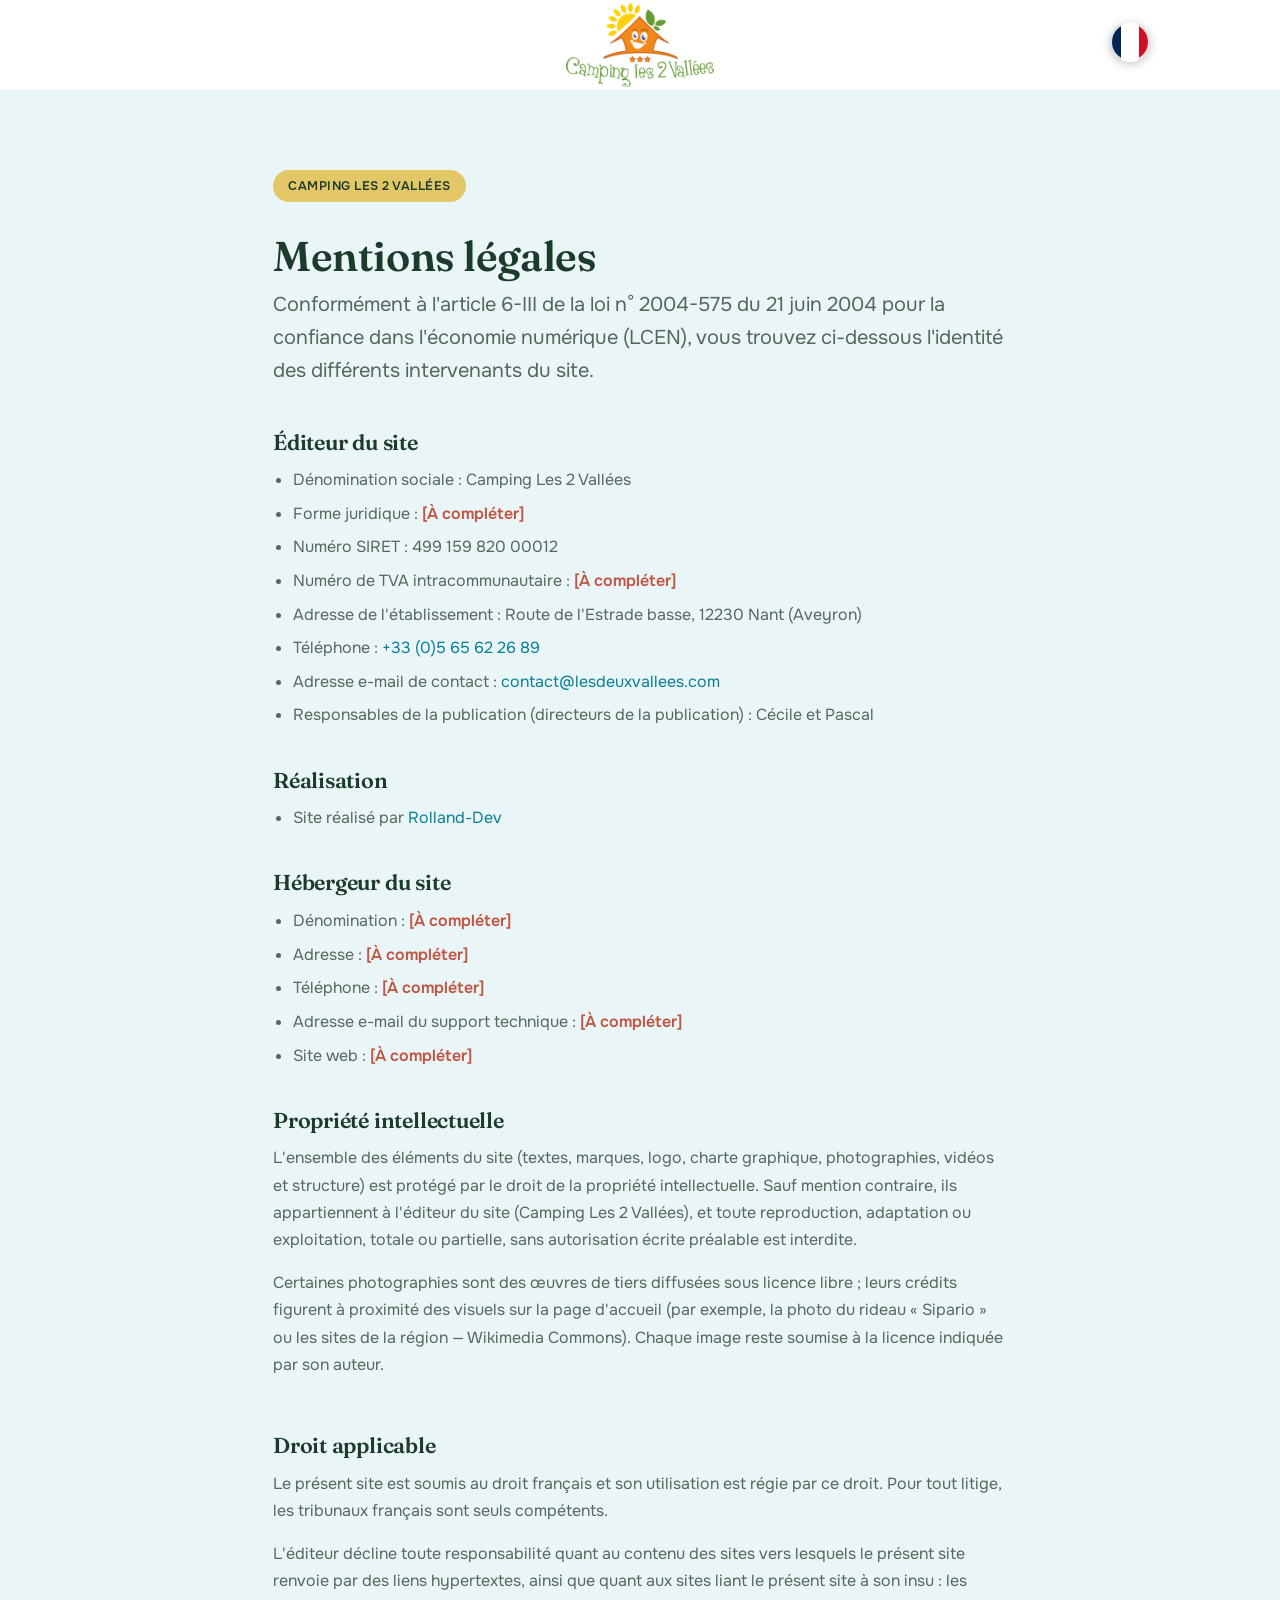
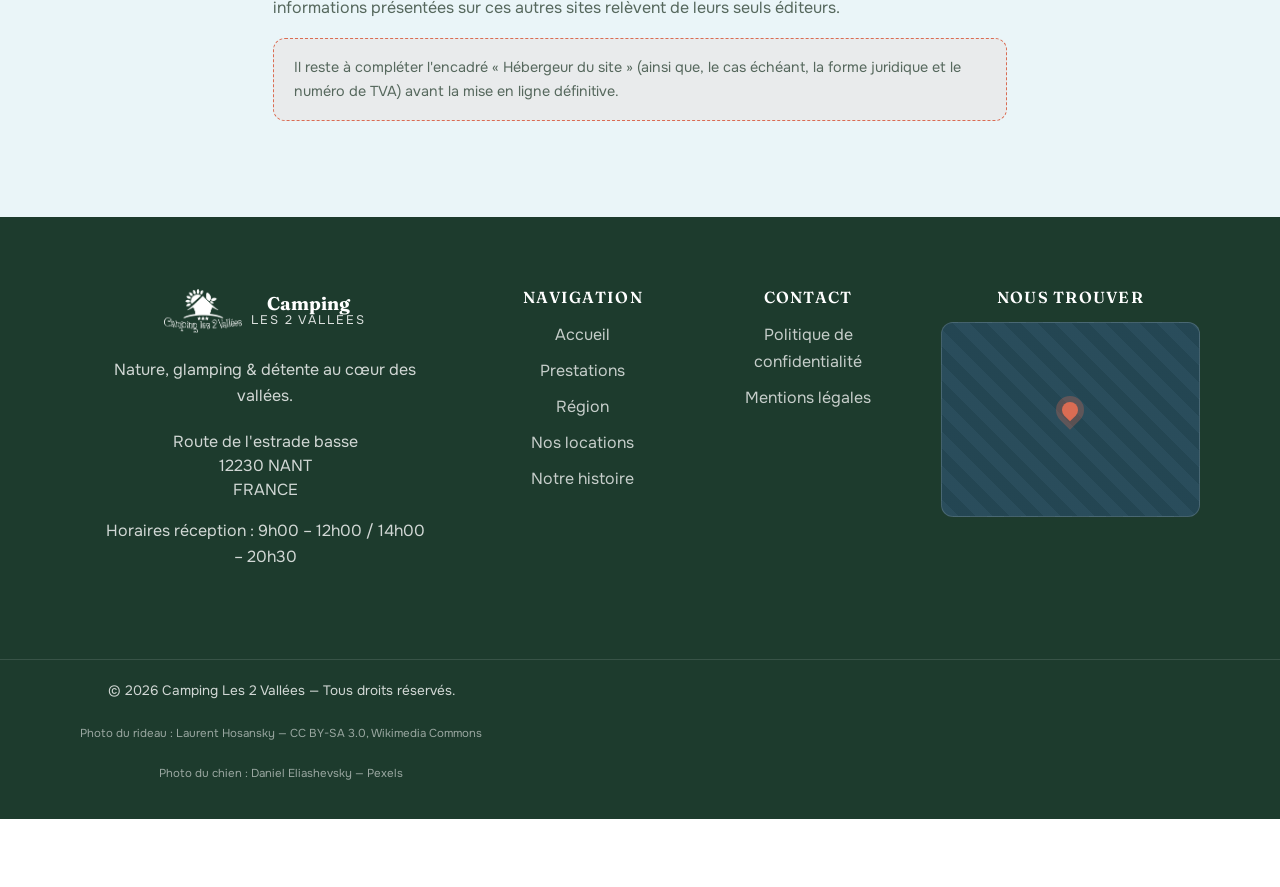
==== mentions-legales.html @ 7f391863 "chore: initial state before locations refactor" ====
﻿<!doctype html>
<html lang="fr">
  <head>
    <meta charset="UTF-8" />
    <meta name="viewport" content="width=device-width, initial-scale=1.0" />
    <title>Mentions légales — Camping Les 2 Vallées</title>
    <meta
      name="description"
      content="Mentions légales du site du Camping Les 2 Vallées à Nant (Aveyron) : éditeur, hébergeur et propriété intellectuelle, conformément à la législation française."
    />
    <meta name="theme-color" content="#1D3B2D" />
    <!-- Même socle technique que la page d'accueil (polices locales,
       favicon, CSP, référent, réseaux sociaux) — cf. index.html. -->
    <link
      rel="preload"
      href="assets/fonts/fraunces-latin.woff2"
      as="font"
      type="font/woff2"
      crossorigin
    />
    <link
      rel="preload"
      href="assets/fonts/onest-latin.woff2"
      as="font"
      type="font/woff2"
      crossorigin
    />
    <link rel="stylesheet" href="css/style.min.css?v=48" />
    <link rel="icon" href="favicon.png" />
    <link rel="apple-touch-icon" href="apple-touch-icon.png" />
    <meta name="referrer" content="strict-origin-when-cross-origin" />
    <meta
      http-equiv="Content-Security-Policy"
      content="default-src 'self'; img-src 'self' data:; media-src 'self'; style-src 'self' 'unsafe-inline'; script-src 'self' 'unsafe-inline'"
    />
    <link rel="canonical" href="https://www.exemple-domaine.fr/mentions-legales.html" />
    <meta property="og:type" content="website" />
    <meta property="og:title" content="Mentions légales — Camping Les 2 Vallées" />
    <meta
      property="og:description"
      content="Mentions légales du site du Camping Les 2 Vallées à Nant (Aveyron) : éditeur, hébergeur et propriété intellectuelle, conformément à la législation française."
    />
    <meta property="og:url" content="https://www.exemple-domaine.fr/mentions-legales.html" />
    <meta name="twitter:card" content="summary" />
    <!-- Détection JS : sur ces pages, elle évite l'habitude « sans JS = logo
       blanc » du header (pensée pour les fonds sombres du site principal).
       Ici le fond est clair, la marque reste donc encre forêt. -->
    <script>
      document.documentElement.classList.add("js");
    </script>
  </head>
  <body data-i18n-page="mentions">
    <!-- En-tête réduit : marque + retour au site. Pas de burger ni de
       réservation ici — la page n'accueille que le texte légal. -->
    <header class="header" id="header">
      <div class="container header__inner">
        <a
          href="index.html"
          class="logo"
          aria-label="Camping Les 2 Vallées — Retour à l'accueil"
        >
          <span class="logo__mark" aria-hidden="true">
            <img
              src="assets/logo/camping-les-2-vallees.png"
              alt=""
              width="338"
              height="192"
              decoding="async"
            />
          </span>
        </a>
        <nav class="header__nav" aria-label="Navigation de la page" data-i18n-attr="aria-label:leg.navAria">
          <ul class="header__nav-group">
            <li><a href="index.html" data-i18n="leg.back">Retour au site</a></li>
          </ul>
        </nav>

        <!-- Sélecteur de langue (cf. index, §29 du CSS) -->
        <div class="lang" id="langSwitch">
          <button
            class="lang__btn lang__btn--fr"
            type="button"
            aria-haspopup="true"
            aria-expanded="false"
            aria-controls="langMenu"
            aria-label="Changer de langue"
            title="Changer de langue"
            data-i18n-attr="aria-label:header.langAria, title:header.langAria"
          ></button>
          <ul class="lang__menu" id="langMenu" hidden>
            <li>
              <button class="lang__opt" type="button" data-lang="fr" aria-pressed="true">
                <span class="lang__flag lang__flag--fr" aria-hidden="true"></span
                >Français
              </button>
            </li>
            <li>
              <button class="lang__opt" type="button" data-lang="en">
                <span class="lang__flag lang__flag--en" aria-hidden="true"></span
                >English
              </button>
            </li>
            <li>
              <button class="lang__opt" type="button" data-lang="nl">
                <span class="lang__flag lang__flag--nl" aria-hidden="true"></span
                >Nederlands
              </button>
            </li>
          </ul>
        </div>
      </div>
    </header>

    <main class="legal-main">
      <div class="container legal-main__inner">
        <span class="badge badge--yellow">Camping Les 2 Vallées</span>
        <h1 data-i18n="m.h1">Mentions légales</h1>
        <p class="lead" data-i18n="m.lead">
          Conformément à l'article 6-III de la loi n° 2004-575 du 21 juin 2004
          pour la confiance dans l'économie numérique (LCEN), vous trouvez
          ci-dessous l'identité des différents intervenants du site.
        </p>

        <div class="legal-doc">
          <section>
            <h2 data-i18n="m.s1">Éditeur du site</h2>
            <ul>
              <li data-i18n="m.s1.name">Dénomination sociale : Camping Les 2 Vallées</li>
              <li data-i18n="m.s1.form">Forme juridique : <span class="placeholder">[À compléter]</span></li>
              <li data-i18n="m.s1.siret">Numéro SIRET : 499 159 820 00012</li>
              <li data-i18n="m.s1.vat">Numéro de TVA intracommunautaire : <span class="placeholder">[À compléter]</span></li>
              <li data-i18n="m.s1.addr">
                Adresse de l'établissement : Route de l'Estrade basse,
                12230 Nant (Aveyron)
              </li>
              <li>
                <span data-i18n="m.s1.tel">Téléphone : </span
                ><a href="tel:+33565622689">+33 (0)5 65 62 26 89</a>
              </li>
              <li>
                <span data-i18n="m.s1.mail">Adresse e-mail de contact : </span
                ><a href="mailto:contact@lesdeuxvallees.com"
                  >contact@lesdeuxvallees.com</a
                >
              </li>
              <li data-i18n="m.s1.pub">
                Responsables de la publication (directeurs de la publication)
                : Cécile et Pascal
              </li>
            </ul>
          </section>

          <section>
            <h2 data-i18n="m.s2">Réalisation</h2>
            <ul>
              <li>
                <span data-i18n="m.s2.by">Site réalisé par </span
                ><a
                  href="https://rollandhenri.github.io/"
                  rel="noopener noreferrer"
                  target="_blank"
                  >Rolland-Dev</a
                >
              </li>
            </ul>
          </section>

          <section>
            <h2 data-i18n="m.s3">Hébergeur du site</h2>
            <ul>
              <li data-i18n="m.s3.den">Dénomination : <span class="placeholder">[À compléter]</span></li>
              <li data-i18n="m.s3.addr">Adresse : <span class="placeholder">[À compléter]</span></li>
              <li data-i18n="m.s3.tel">Téléphone : <span class="placeholder">[À compléter]</span></li>
              <li data-i18n="m.s3.mail">
                Adresse e-mail du support technique :
                <span class="placeholder">[À compléter]</span>
              </li>
              <li data-i18n="m.s3.web">Site web : <span class="placeholder">[À compléter]</span></li>
            </ul>
          </section>

          <section>
            <h2 data-i18n="m.s4">Propriété intellectuelle</h2>
            <p data-i18n="m.s4.p1">
              L'ensemble des éléments du site (textes, marques, logo, charte
              graphique, photographies, vidéos et structure) est protégé par le
              droit de la propriété intellectuelle. Sauf mention contraire,
              ils appartiennent à l'éditeur du site (Camping Les 2 Vallées),
              et toute reproduction, adaptation ou exploitation, totale ou
              partielle, sans autorisation écrite préalable est interdite.
            </p>
            <p data-i18n="m.s4.p2">
              Certaines photographies sont des œuvres de tiers diffusées sous
              licence libre ; leurs crédits figurent à proximité des visuels
              sur la page d'accueil (par exemple, la photo du rideau
              «&nbsp;Sipario&nbsp;» ou les sites de la région — Wikimedia
              Commons). Chaque image reste soumise à la licence indiquée par
              son auteur.
            </p>
          </section>

          <section>
            <h2 data-i18n="m.s5">Droit applicable</h2>
            <p data-i18n="m.s5.p1">
              Le présent site est soumis au droit français et son utilisation
              est régie par ce droit. Pour tout litige, les tribunaux français
              sont seuls compétents.
            </p>
            <p data-i18n="m.s5.p2">
              L'éditeur décline toute responsabilité quant au contenu des
              sites vers lesquels le présent site renvoie par des liens
              hypertextes, ainsi que quant aux sites liant le présent site à
              son insu&nbsp;: les informations présentées sur ces autres sites
              relèvent de leurs seuls éditeurs.
            </p>
            <p class="legal-note" data-i18n="m.s5.note">
              Il reste à compléter l'encadré «&nbsp;Hébergeur du site&nbsp;»
              (ainsi que, le cas échéant, la forme juridique et le numéro de
              TVA) avant la mise en ligne définitive.
            </p>
          </section>
        </div>
      </div>
    </main>

    <!-- Pied de page conservé pour la navigation : les ancres visent la page
       d'accueil (index.html#section). -->
    <footer class="footer" data-theme="dark">
      <div class="container footer__grid">
        <div class="footer__brand">
          <span class="logo logo--footer">
            <span class="logo__mark" aria-hidden="true">
              <img
                src="assets/logo/camping-les-2-vallees.png"
                alt=""
                width="338"
                height="192"
                decoding="async"
              />
            </span>
            <span class="logo__text"
              ><strong>Camping</strong><em>Les 2 Vallées</em></span
            >
          </span>
          <p data-i18n="foot.tag">Nature, glamping &amp; détente au cœur des vallées.</p>
          <address class="footer__address">
            Route de l'estrade basse<br />
            12230 NANT<br />
            FRANCE
          </address>
          <p class="footer__hours">
            <span data-i18n="foot.hours">Horaires réception</span> :
            9h00 – 12h00 / 14h00 – 20h30
          </p>
        </div>

        <nav class="footer__col" aria-label="Liens rapides">
          <h3 data-i18n="foot.nav">Navigation</h3>
          <ul>
            <li><a href="index.html#accueil" data-i18n="nav.accueil">Accueil</a></li>
            <li><a href="index.html#prestation" data-i18n="nav.prestations">Prestations</a></li>
            <li><a href="index.html#region" data-i18n="nav.region">Région</a></li>
            <li><a href="index.html#locations" data-i18n="loc.badge">Nos locations</a></li>
            <li><a href="index.html#decouvrir" data-i18n="hist.badge">Notre histoire</a></li>
          </ul>
        </nav>

        <div class="footer__col">
          <h3>Contact</h3>
          <ul>
            <li>
              <a href="politique-de-confidentialite.html" data-i18n="foot.privacy" target="_blank" rel="noopener noreferrer"
                >Politique de confidentialité</a
              >
            </li>
            <li><a href="mentions-legales.html" aria-current="page" data-i18n="foot.legal">Mentions légales</a></li>
          </ul>
        </div>

        <div class="footer__col footer__map">
          <h3 data-i18n="foot.find">Nous trouver</h3>
          <div
            class="footer__map-visual"
            role="img"
            aria-label="Plan du domaine"
            data-i18n-attr="aria-label:foot.mapAria"
          ></div>
        </div>
      </div>

      <div class="footer__legal">
        <div class="container footer__legal-inner">
          <div class="footer__legal-text">
            <p data-i18n="foot.rights">
              © <span id="year"></span> Camping Les 2 Vallées — Tous droits
              réservés.
            </p>
            <p class="footer__credits">
              Photo du rideau&nbsp;: Laurent Hosansky — CC BY-SA 3.0, Wikimedia
              Commons
            </p>
            <p class="footer__credits">
              Photo du chien&nbsp;: Daniel Eliashevsky — Pexels
            </p>
          </div>
        </div>
      </div>
    </footer>

    <script src="js/i18n.min.js?v=20" defer></script>
    <script src="js/script.min.js?v=13" defer></script>
    <script>
      document.getElementById("year").textContent =
        new Date().getFullYear();
    </script>
  </body>
</html>
---- css/style.min.css ----
:root {
  --forest: #1d3b2d;
  --forest-2: #26503e;
  --terracotta: #da6c53;
  --terracotta-dk: #c2573f;
  --terracotta-btn: #c05542;
  --terracotta-btn-hv: #b54e37;
  --sky: #d6eaef;
  --sky-2: #eaf5f8;
  --green: #5e8a6e;
  --green-dk: #3f6853;
  --green-btn: #4f7a62;
  --yellow: #e3c766;
  --cyan: #00a8c8;
  --cyan-dk: #0a7f96;
  --cyan-lt: #85bfcb;
  --white: #ffffff;
  --ink: #1d3b2d;
  --muted: #56685d;
  --line: #dee8e2;
  --font-display: "Fraunces", Georgia, "Times New Roman", serif;
  --font-body:
    "Onest", system-ui, -apple-system, "Segoe UI", Roboto, Arial, sans-serif;
  --container: 1200px;
  --gutter: clamp(1rem, 4vw, 2.5rem);
  --radius: 18px;
  --radius-sm: 12px;
  --radius-pill: 999px;
  --shadow-sm: 0 2px 10px rgba(29, 59, 45, 0.08);
  --shadow: 0 12px 40px rgba(29, 59, 45, 0.12);
  --shadow-lg: 0 24px 70px rgba(29, 59, 45, 0.18);
  --plate-bg: rgba(255, 255, 255, 0.6);
  --plate-blur: 14px;
  --ease: cubic-bezier(0.22, 0.61, 0.36, 1);
  --speed: 0.35s;
  --ease-exit: cubic-bezier(0.4, 0, 0.2, 1);
  --speed-exit: 0.5s;
  --header-h: 60px;
  --loc-media-max: 420px;
  --loc-media-idle: 300px;
  --deck-stick-top: 130px;
  --deck-hold: 10vh;
}
@font-face {
  font-family: Fraunces;
  font-style: normal;
  font-weight: 100 900;
  font-display: swap;
  src: url("../assets/fonts/fraunces-latin-ext.woff2") format("woff2");
  unicode-range:
    U+0100-02BA, U+02BD-02C5, U+02C7-02CC, U+02CE-02D7, U+02DD-02FF, U+0304,
    U+0308, U+0329, U+1D00-1DBF, U+1E00-1E9F, U+1EF2-1EFF, U+2020, U+20A0-20AB,
    U+20AD-20C4, U+2113, U+2C60-2C7F, U+A720-A7FF;
}
@font-face {
  font-family: Fraunces;
  font-style: normal;
  font-weight: 100 900;
  font-display: swap;
  src: url("../assets/fonts/fraunces-latin.woff2") format("woff2");
  unicode-range:
    U+0000-00FF, U+0131, U+0152-0153, U+02BB-02BC, U+02C6, U+02DA, U+02DC,
    U+0304, U+0308, U+0329, U+2000-206F, U+20AC, U+2122, U+2191, U+2193, U+2212,
    U+2215, U+FEFF, U+FFFD;
}
@font-face {
  font-family: Onest;
  font-style: normal;
  font-weight: 300 900;
  font-display: swap;
  src: url("../assets/fonts/onest-latin-ext.woff2") format("woff2");
  unicode-range:
    U+0100-02BA, U+02BD-02C5, U+02C7-02CC, U+02CE-02D7, U+02DD-02FF, U+0304,
    U+0308, U+0329, U+1D00-1DBF, U+1E00-1E9F, U+1EF2-1EFF, U+2020, U+20A0-20AB,
    U+20AD-20C4, U+2113, U+2C60-2C7F, U+A720-A7FF;
}
@font-face {
  font-family: Onest;
  font-style: normal;
  font-weight: 300 900;
  font-display: swap;
  src: url("../assets/fonts/onest-latin.woff2") format("woff2");
  unicode-range:
    U+0000-00FF, U+0131, U+0152-0153, U+02BB-02BC, U+02C6, U+02DA, U+02DC,
    U+0304, U+0308, U+0329, U+2000-206F, U+20AC, U+2122, U+2191, U+2193, U+2212,
    U+2215, U+FEFF, U+FFFD;
}
*,
::after,
::before {
  box-sizing: border-box;
}
html {
  scroll-behavior: smooth;
  -webkit-text-size-adjust: 100%;
}
:target {
  scroll-margin-top: 96px;
}
body {
  margin: 0;
  font-family: var(--font-body);
  font-size: 1rem;
  line-height: 1.65;
  color: var(--ink);
  background: var(--white);
  -webkit-font-smoothing: antialiased;
  overflow-x: hidden;
}
h1,
h2,
h3,
h4 {
  font-family: var(--font-display);
  font-weight: 600;
  line-height: 1.1;
  margin: 0 0 0.5em;
  color: var(--forest);
  letter-spacing: -0.01em;
}
p {
  margin: 0 0 1rem;
}
a {
  color: var(--cyan-dk);
  text-decoration: none;
}
a:hover {
  text-decoration: underline;
}
img,
svg {
  display: block;
  max-width: 100%;
}
.svg-sprite {
  position: absolute;
  width: 0;
  height: 0;
  overflow: hidden;
}
ul {
  margin: 0;
  padding: 0;
  list-style: none;
}
button {
  font-family: inherit;
  cursor: pointer;
}
:focus-visible {
  outline: 3px solid var(--cyan-dk);
  outline-offset: 2px;
  border-radius: 4px;
}
.footer :focus-visible,
.header.is-over-dark:not(.is-nav-open) :focus-visible,
.hero :focus-visible,
.sipario :focus-visible,
.wave :focus-visible,
html:not(.js) .header :focus-visible {
  outline-color: var(--cyan-lt);
}
.container {
  width: 100%;
  max-width: var(--container);
  margin-inline: auto;
  padding-inline: var(--gutter);
}
.btn {
  display: inline-flex;
  align-items: center;
  justify-content: center;
  gap: 0.5rem;
  padding: 0.85rem 1.7rem;
  font-family: var(--font-body);
  font-weight: 600;
  font-size: 0.95rem;
  line-height: 1;
  border: 2px solid transparent;
  border-radius: var(--radius-pill);
  cursor: pointer;
  text-decoration: none;
  transition:
    transform var(--speed) var(--ease),
    background var(--speed) var(--ease),
    color var(--speed) var(--ease),
    box-shadow var(--speed) var(--ease),
    border-color var(--speed) var(--ease);
}
.btn:hover {
  text-decoration: none;
  transform: translateY(-2px);
}
.btn:active {
  transform: translateY(0);
}
.btn--accent {
  background: var(--terracotta-btn);
  color: var(--white);
  box-shadow: 0 10px 24px rgba(218, 108, 83, 0.35);
}
.btn--accent:hover {
  background: var(--terracotta-btn-hv);
}
.btn--outline {
  background: 0 0;
  color: var(--forest);
  border-color: var(--forest);
  margin-top: 1rem;
}
.btn--outline:hover {
  background: var(--forest);
  color: var(--white);
}
.btn--sm {
  padding: 0.6rem 1.2rem;
  font-size: 0.85rem;
}
.badge {
  display: inline-block;
  padding: 0.35rem 0.95rem;
  font-size: 0.78rem;
  font-weight: 600;
  letter-spacing: 0.04em;
  text-transform: uppercase;
  white-space: nowrap;
  border-radius: var(--radius-pill);
  margin-bottom: 1rem;
}
.badge--yellow {
  background: var(--yellow);
  color: var(--forest);
}
.badge--blue {
  background: var(--cyan-dk);
  color: #fff;
}
.badge--red {
  background: var(--terracotta-btn);
  color: #fff;
}
.badge--green {
  background: var(--green-btn);
  color: #fff;
}
.badge--cyan {
  background: 0 0;
  color: var(--cyan-dk);
  box-shadow: inset 0 0 0 1px var(--cyan-dk);
}
.sipario .badge--cyan {
  color: var(--cyan-lt);
  box-shadow: inset 0 0 0 1px var(--cyan-lt);
}
.mark {
  background: linear-gradient(transparent 60%, rgba(233, 211, 109, 0.7) 60%);
  font-weight: 600;
}
.section {
  padding: clamp(3.5rem, 8vw, 7rem) 0;
}
.section__head {
  max-width: 720px;
  margin: 0 auto 3rem;
  text-align: center;
}
.section__title {
  font-size: clamp(1.9rem, 4.5vw, 3rem);
}
.lead {
  font-size: clamp(1.05rem, 2vw, 1.25rem);
  color: var(--muted);
}
.img {
  position: relative;
  background-color: var(--sky);
  background-size: cover;
  background-position: center;
  overflow: hidden;
}
.img::after {
  content: "";
  position: absolute;
  inset: 0;
  background-image: radial-gradient(
    rgba(255, 255, 255, 0.14) 1px,
    transparent 1px
  );
  background-size: 14px 14px;
  opacity: 0.5;
  pointer-events: none;
}
.img--pool {
  background-color: var(--sky);
}
.img--pool::after {
  display: none;
}
.img--games,
.img--resto,
.img--service {
  background-color: var(--sky);
}
.img--games::after,
.img--resto::after,
.img--service::after {
  display: none;
}
.media-fill {
  display: block;
  width: 100%;
  height: 100%;
  object-fit: cover;
  object-position: center;
}
.img--pet {
  background-color: var(--sky);
}
.img--history {
  background-color: var(--sky);
}
.img--history::after {
  display: none;
}
.img--offer1 {
  background-color: var(--sky);
}
.img--offer1::after {
  display: none;
}
.img--offer2 {
  background-color: var(--sky);
}
.img--offer2::after {
  display: none;
}
.img--offer3 {
  background-color: var(--sky);
}
.img--offer3::after {
  display: none;
}
.img--offer4 {
  background: linear-gradient(150deg, #d9c3ea, #a987c9 55%, #6b4f8a);
}
.img--insta3 {
  background-color: var(--sky);
}
.img--region1,
.img--region2,
.img--region3,
.img--region4,
.img--region5 {
  background-color: var(--sky);
}
img.img {
  display: block;
  width: 100%;
  object-fit: cover;
  object-position: center;
}
.deck__card > img.img,
img.img.feature__media,
img.img.history__media {
  height: auto;
}
img.img--pet {
  object-position: 50% 35%;
}
.kenburns {
  position: absolute;
  inset: 0;
  background-size: cover;
  background-position: center;
}
.wave__media.kenburns {
  background:
    radial-gradient(
      80% 70% at 30% 30%,
      rgba(255, 255, 255, 0.4),
      transparent 55%
    ),
    linear-gradient(150deg, #5e8a6e 0, #3f6853 55%, #1d3b2d 100%);
  animation: kenburns 26s ease-in-out infinite alternate;
  transform-origin: 40% 60%;
}
@keyframes kenburns {
  0% {
    transform: scale(1) translate(0, 0);
  }
  100% {
    transform: scale(1.15) translate(-2%, -1.5%);
  }
}
.header {
  position: sticky;
  top: 0;
  z-index: 50;
  height: var(--header-h);
  display: flex;
  align-items: center;
  background: 0 0;
  --logo-h: 44px;
  transition: height var(--speed) var(--ease);
}
.header__inner {
  display: flex;
  align-items: center;
  justify-content: space-between;
  gap: 1rem;
  width: 100%;
}
.header::before {
  content: "";
  position: absolute;
  inset: 0;
  z-index: -1;
  pointer-events: none;
  background: var(--plate-bg);
  -webkit-backdrop-filter: blur(var(--plate-blur));
  backdrop-filter: blur(var(--plate-blur));
  box-shadow: var(--shadow-sm);
  opacity: 0;
  transition: opacity var(--speed) var(--ease);
}
.js .header.is-nav-open::before {
  opacity: 1;
  box-shadow: none;
}
.header.is-scrolled {
  height: 64px;
}
.header .logo {
  color: var(--forest);
}
.header.is-over-dark:not(.is-nav-open) .logo,
html:not(.js) .header .logo {
  color: #fff;
}
.logo {
  display: inline-flex;
  align-items: center;
  gap: 0.6rem;
  color: inherit;
}
.logo:hover {
  text-decoration: none;
}
.logo__mark {
  display: grid;
  place-items: center;
}
.logo__mark img {
  height: 44px;
  width: auto;
  display: block;
}
.header .logo__mark img {
  height: var(--logo-h);
  filter: brightness(1) invert(0) drop-shadow(0 1px 3px rgba(8, 26, 18, 0));
  transition:
    height var(--speed) var(--ease),
    filter var(--speed) var(--ease);
}
.header.is-over-dark:not(.is-nav-open) .logo__mark img,
html:not(.js) .header .logo__mark img {
  filter: brightness(0) invert(1) drop-shadow(0 1px 3px rgba(8, 26, 18, 0));
}
.logo__text {
  display: flex;
  flex-direction: column;
  line-height: 1;
}
.logo__text strong {
  font-family: var(--font-display);
  font-size: 1.15rem;
  font-weight: 700;
}
.logo__text em {
  font-style: normal;
  font-size: 0.78rem;
  letter-spacing: 0.16em;
  text-transform: uppercase;
  opacity: 0.85;
}
.header__nav ul {
  display: flex;
  align-items: center;
  gap: clamp(1rem, 2.4vw, 2.2rem);
}
.header__nav a {
  position: relative;
  display: inline-block;
  padding: 0.35rem 0;
  font-weight: 500;
  font-size: 0.95rem;
  color: var(--forest);
  text-decoration: none;
  transition: color var(--speed) var(--ease);
}
.header__nav a::after {
  content: "";
  position: absolute;
  left: 0;
  bottom: 0;
  width: 100%;
  height: 2px;
  background: var(--terracotta);
  transform: scaleX(0);
  transform-origin: left center;
  transition: transform var(--speed) var(--ease);
}
.header__nav a:focus-visible,
.header__nav a:hover {
  color: var(--terracotta-dk);
  text-decoration: none;
}
.header__nav a:focus-visible::after,
.header__nav a:hover::after {
  transform: scaleX(1);
}
.header.is-over-dark:not(.is-nav-open) .header__nav a,
html:not(.js) .header__nav a {
  color: #fff;
}
.header.is-over-dark:not(.is-nav-open) .header__nav a:focus-visible,
.header.is-over-dark:not(.is-nav-open) .header__nav a:hover,
html:not(.js) .header__nav a:focus-visible,
html:not(.js) .header__nav a:hover {
  color: var(--terracotta);
}
.header__burger {
  display: none;
}
@media (min-width: 861px) {
  :root {
    --header-h: 90px;
    --header-open-h: 70px;
    --side-w: clamp(5rem, 9vw, 7.5rem);
    --nav-gap: clamp(0.6rem, 1.6vw, 2.2rem);
    --nav-clearance: clamp(0.75rem, 1.8vw, 2.5rem);
    --btn-inset: 50px;
  }
  .header.is-nav-open {
    height: var(--header-open-h);
    --logo-h: 48px;
  }
  .header {
    --logo-h: 84px;
  }
  .header.is-scrolled:not(.is-nav-open) {
    --logo-h: 64px;
  }
  .header__inner {
    display: grid;
    grid-template-columns: 1fr auto 1fr;
    align-items: center;
    gap: 0;
    height: 100%;
    grid-template-rows: minmax(0, 1fr);
  }
  .header .logo {
    grid-area: 1/2;
    justify-self: center;
    align-self: center;
    position: relative;
    z-index: 2;
  }
  .lang {
    grid-area: 1/3;
    justify-self: end;
    margin-inline-end: var(--btn-inset);
  }
  .header.is-over-dark :focus-visible {
    outline-color: var(--cyan-lt);
  }
  .js .header.is-nav-open :focus-visible {
    outline-color: var(--cyan-dk);
  }
  .js .header__burger {
    grid-area: 1/1;
    justify-self: start;
    position: relative;
    z-index: 2;
    display: inline-flex;
    align-items: center;
    justify-content: center;
    min-width: var(--side-w);
    min-height: 42px;
    padding: 0.72rem 1.5rem;
    border: 2px solid var(--terracotta-btn);
    border-radius: var(--radius-pill);
    background: var(--terracotta-btn);
    font-family: var(--font-body);
    font-weight: 600;
    font-size: 0.9rem;
    line-height: 1;
    letter-spacing: 0.01em;
    color: #fff;
    margin-inline-start: var(--btn-inset);
    transition:
      transform var(--speed) var(--ease),
      background var(--speed) var(--ease),
      border-color var(--speed) var(--ease),
      color var(--speed) var(--ease),
      min-width var(--speed) var(--ease),
      padding var(--speed) var(--ease);
  }
  .js .header__burger:hover {
    background: var(--terracotta-btn-hv);
    border-color: var(--terracotta-btn-hv);
    transform: translateY(-2px);
  }
  .header.is-nav-open .header__burger {
    min-width: 42px;
    width: 42px;
    padding: 0;
  }
  .header__burger::before {
    content: attr(data-label);
    transition: opacity 260ms var(--ease);
  }
  .header.is-nav-open .header__burger::before {
    opacity: 0;
  }
  .header__burger-bars {
    position: absolute;
    top: 50%;
    left: 50%;
    width: 22px;
    height: 2px;
    margin-top: -1px;
    margin-left: -11px;
    opacity: 0;
    transition: opacity 260ms var(--ease);
  }
  .header.is-nav-open .header__burger-bars {
    opacity: 1;
  }
  .header__burger-bars span {
    position: absolute;
    left: 0;
    width: 100%;
    height: 2px;
    background: currentColor;
    transition:
      transform var(--speed) var(--ease),
      opacity var(--speed) var(--ease);
  }
  .header__burger-bars span:first-child {
    top: -7px;
  }
  .header__burger-bars span:nth-child(3) {
    top: 7px;
  }
  .header.is-nav-open .header__burger-bars span:first-child {
    transform: translateY(7px) rotate(45deg);
  }
  .header.is-nav-open .header__burger-bars span:nth-child(2) {
    opacity: 0;
  }
  .header.is-nav-open .header__burger-bars span:nth-child(3) {
    transform: translateY(-7px) rotate(-45deg);
  }
  .header__nav {
    grid-area: 1/1/2/4;
    display: grid;
    grid-template-columns: subgrid;
    align-items: center;
    z-index: 1;
  }
  .js .header__nav {
    visibility: hidden;
    clip-path: inset(0 50% 0 50%);
    transition:
      clip-path 340ms var(--ease),
      visibility 0s linear 340ms;
  }
  .js .header.is-nav-open .header__nav {
    visibility: visible;
    clip-path: inset(0 0 0 0);
    transition:
      clip-path 460ms var(--ease),
      visibility 0s;
  }
  .header__nav-group:first-child {
    grid-column: 1;
    justify-self: stretch;
    justify-content: space-between;
    padding-inline: calc(
        var(--gutter) + var(--nav-gap) + var(--nav-clearance) + var(--btn-inset)
      )
      var(--nav-gap);
  }
  .header__nav-group:last-child {
    grid-column: 3;
    justify-self: stretch;
    justify-content: space-between;
    padding-inline: var(--nav-gap)
      calc(
        var(--gutter) + var(--nav-gap) + var(--nav-clearance) + var(--btn-inset)
      );
  }
  .js .header__nav-group li {
    opacity: 0;
    transition:
      opacity 240ms var(--ease),
      transform 0.3s var(--ease);
  }
  .js .header__nav-group:first-child li {
    transform: translateX(28px);
  }
  .js .header__nav-group:last-child li {
    transform: translateX(-28px);
  }
  .js .header.is-nav-open .header__nav-group li {
    opacity: 1;
    transform: none;
    transition:
      opacity 380ms var(--ease),
      transform 460ms var(--ease);
  }
  .js .header.is-nav-open .header__nav-group:first-child li:nth-child(2),
  .js .header.is-nav-open .header__nav-group:last-child li:first-child {
    transition-delay: 40ms;
  }
  .js .header.is-nav-open .header__nav-group:first-child li:first-child,
  .js .header.is-nav-open .header__nav-group:last-child li:nth-child(2) {
    transition-delay: 130ms;
  }
  .header.is-nav-open .header__nav a {
    color: var(--forest);
  }
  .header.is-nav-open .header__nav a:focus-visible,
  .header.is-nav-open .header__nav a:hover {
    color: var(--terracotta-dk);
  }
  @media (max-width: 1279px) {
    :root {
      --side-w: clamp(4.5rem, 6.5vw, 7.5rem);
    }
    .js .header__burger {
      padding: 0.72rem 0.85rem;
    }
    .header__nav ul {
      gap: clamp(0.5rem, 1.4vw, 1.4rem);
    }
    .header__nav a {
      font-size: 0.88rem;
    }
  }
}
.hero {
  position: relative;
  height: 100dvh;
  min-height: 560px;
  display: flex;
  align-items: center;
  justify-content: center;
  margin-top: calc(-1 * var(--header-h));
  padding-top: var(--header-h);
  overflow: hidden;
  transition: margin-top var(--speed) var(--ease);
}
@media (min-width: 861px) {
  .header.is-scrolled ~ main .hero {
    margin-top: -64px;
  }
  .header.is-nav-open ~ main .hero {
    margin-top: calc(-1 * var(--header-open-h));
  }
}
@media (max-width: 860px) {
  .header.is-scrolled ~ main .hero {
    margin-top: -56px;
  }
}
.hero__media {
  position: absolute;
  inset: 0;
  overflow: hidden;
  background:
    radial-gradient(
      90% 70% at 70% 20%,
      rgba(255, 255, 255, 0.35),
      transparent 55%
    ),
    linear-gradient(150deg, #6fc0d8 0, #3f8fb0 40%, #1d3b2d 100%);
}
.hero__video {
  display: none;
  position: absolute;
  inset: 0;
  width: 100%;
  height: 100%;
  object-fit: cover;
  opacity: 0;
  transition: opacity 0.6s var(--ease);
}
.hero__video.is-ready {
  opacity: 1;
}
.hero__slides {
  position: absolute;
  inset: 0;
}
.hero__slide {
  position: absolute;
  inset: -3%;
  background-image: var(--slide-bg);
  background-position: center;
  background-size: cover;
  background-repeat: no-repeat;
  opacity: 0;
  transition: opacity 1s var(--ease);
  transform: translate3d(var(--to), 0, 0);
}
.hero__slide.is-in {
  opacity: 1;
  animation: hero-drift 4s linear;
}
.hero__slide:nth-child(odd) {
  --from: -1.5%;
  --to: 1.5%;
}
.hero__slide:nth-child(2n) {
  --from: 1.5%;
  --to: -1.5%;
}
@keyframes hero-drift {
  from {
    transform: translate3d(var(--from), 0, 0);
  }
  to {
    transform: translate3d(var(--to), 0, 0);
  }
}
.hero__slide--1 {
  --slide-bg:
    radial-gradient(
      90% 70% at 70% 20%,
      rgba(255, 255, 255, 0.35),
      transparent 55%
    ),
    linear-gradient(150deg, #6fc0d8 0%, #3f8fb0 40%, #1d3b2d 100%);
}
.hero__slide--2 {
  --slide-bg:
    radial-gradient(
      80% 70% at 30% 30%,
      rgba(255, 255, 255, 0.28),
      transparent 55%
    ),
    linear-gradient(150deg, #5e8a6e 0%, #3f6853 55%, #1d3b2d 100%);
}
.hero__slide--3 {
  --slide-bg:
    radial-gradient(
      100% 80% at 60% 10%,
      rgba(255, 255, 255, 0.5),
      transparent 50%
    ),
    linear-gradient(155deg, #d6eaef 0%, #9bc0cf 40%, #1d3b2d 100%);
}
.hero__slide--4 {
  --slide-bg:
    radial-gradient(
      90% 70% at 50% 15%,
      rgba(255, 255, 255, 0.45),
      transparent 55%
    ),
    linear-gradient(150deg, #f3cf88 0%, #e0a25f 55%, #c2573f 100%);
}
.hero__slide--5 {
  --slide-bg:
    radial-gradient(
      85% 75% at 65% 25%,
      rgba(255, 255, 255, 0.35),
      transparent 55%
    ),
    linear-gradient(150deg, #e6b3a3 0%, #b35c47 60%, #7d3a2a 100%);
}
.hero__slide--6 {
  --slide-bg:
    radial-gradient(
      90% 70% at 40% 20%,
      rgba(255, 255, 255, 0.4),
      transparent 55%
    ),
    linear-gradient(150deg, #8fd0c0 0%, #4f9e8c 60%, #2f6357 100%);
}
.hero__overlay {
  position: absolute;
  inset: 0;
  background: linear-gradient(
    180deg,
    rgba(29, 59, 45, 0.55) 0,
    rgba(29, 59, 45, 0.35) 45%,
    rgba(29, 59, 45, 0.75) 100%
  );
}
.hero__content {
  position: relative;
  z-index: 2;
  color: #fff;
  max-width: 860px;
  margin-inline: auto;
  text-align: center;
}
.hero__eyebrow {
  text-transform: uppercase;
  letter-spacing: 0.28em;
  font-size: 0.85rem;
  font-weight: 600;
  color: var(--yellow);
}
.hero-reveal {
  animation: hero-in 0.7s var(--ease);
}
@keyframes hero-in {
  from {
    opacity: 0.001;
    transform: translateY(28px);
  }
}
.hero__title {
  color: #fff;
  font-size: clamp(2.4rem, 7vw, 4.6rem);
  font-weight: 600;
  margin-bottom: 0.4em;
}
.hero__stars {
  display: inline-flex;
  align-items: center;
  gap: 0.35em;
  height: 0.6em;
}
.hero__star {
  width: 0.55em;
  height: 0.55em;
  color: #fff;
  transform-origin: center;
  animation: star-twinkle 2.6s ease-in-out infinite alternate;
}
.hero__stars .hero__star:nth-child(2) {
  animation-delay: 0.35s;
}
.hero__stars .hero__star:nth-child(3) {
  animation-delay: 0.7s;
}
@keyframes star-twinkle {
  from {
    opacity: 0.45;
    transform: scale(0.82);
  }
  to {
    opacity: 1;
    transform: scale(1);
  }
}
.hero__subtitle {
  font-size: clamp(1.1rem, 2.4vw, 1.5rem);
  color: rgba(255, 255, 255, 0.9);
  max-width: 46ch;
  margin-inline: auto;
}
.hero__actions {
  display: flex;
  flex-wrap: wrap;
  gap: 1rem;
  margin-top: 2rem;
  justify-content: center;
}
@media (min-width: 861px) {
  .hero__video {
    display: block;
  }
  .hero__slides {
    display: none;
  }
  .hero__overlay {
    background: linear-gradient(
      180deg,
      rgba(29, 59, 45, 0.68) 0,
      rgba(29, 59, 45, 0.56) 45%,
      rgba(29, 59, 45, 0.86) 100%
    );
  }
}
.sipario {
  position: relative;
  height: 220vh;
  background: var(--forest);
}
.sipario__sticky {
  position: sticky;
  top: 0;
  height: 100vh;
  overflow: hidden;
  display: grid;
  place-items: center;
}
.sipario__content {
  position: relative;
  z-index: 1;
  text-align: center;
  max-width: 720px;
  padding-inline: var(--gutter);
  color: #fff;
}
.sipario__title {
  color: #fff;
  font-size: clamp(1.9rem, 5vw, 3.2rem);
}
.sipario__content p {
  color: rgba(255, 255, 255, 0.9);
  font-size: 1.1rem;
}
.sipario__panel {
  position: absolute;
  top: 0;
  bottom: 0;
  width: 50.5%;
  z-index: 2;
  will-change: transform;
  overflow: hidden;
  background:
    radial-gradient(
      90% 70% at 70% 20%,
      rgba(255, 255, 255, 0.35),
      transparent 55%
    ),
    linear-gradient(150deg, #9bc0cf 0, #4f88a0 45%, #1d3b2d 100%);
}
.sipario__panel::before {
  content: "";
  position: absolute;
  top: 0;
  bottom: 0;
  width: calc(100% / 0.505);
  background-position: center;
  background-size: cover;
  background-repeat: no-repeat;
}
.sipario.is-loaded .sipario__panel::before {
  background-image: url("../assets/img/village_nant.webp");
}
.sipario__panel--left::before {
  left: 0;
}
.sipario__panel--right::before {
  right: 0;
}
.sipario__panel--left {
  left: 0;
  transform: translateX(-100%);
}
.sipario__panel--right {
  right: 0;
  transform: translateX(100%);
  background:
    radial-gradient(
      90% 70% at 30% 30%,
      rgba(255, 255, 255, 0.3),
      transparent 55%
    ),
    linear-gradient(200deg, #a7c4a0 0, #3f6853 45%, #1d3b2d 100%);
}
.sipario.no-anim .sipario__panel--left {
  transform: translateX(-100%);
}
.sipario.no-anim .sipario__panel--right {
  transform: translateX(100%);
}
.intro {
  background: var(--sky-2);
}
.intro__inner {
  text-align: center;
  max-width: 1000px;
}
.intro .lead {
  max-width: 70ch;
  margin-inline: auto;
}
.intro__grid {
  display: grid;
  grid-template-columns: repeat(3, 1fr);
  gap: 1.5rem;
  margin-top: 3rem;
  text-align: left;
}
.intro__card {
  background: #fff;
  border-radius: var(--radius);
  padding: 1.8rem;
  box-shadow: var(--shadow-sm);
}
.intro__card h3 {
  font-size: 1.3rem;
}
.features .container {
  display: block;
}
.features__head {
  text-align: center;
  padding-top: 45px;
  margin-bottom: -30px;
}
.feature {
  position: sticky;
  display: grid;
  grid-template-columns: 1.5fr 1fr;
  align-items: center;
  gap: clamp(1.5rem, 5vw, 4rem);
  background: #fff;
  border-radius: var(--radius);
  padding: clamp(1.5rem, 4vw, 2.75rem);
  box-shadow: var(--shadow);
  margin-bottom: 3rem;
}
.feature:first-child {
  top: 90px;
  z-index: 1;
}
.feature:nth-child(2) {
  top: 115px;
  z-index: 2;
}
.feature:nth-child(3) {
  top: 140px;
  z-index: 3;
}
.feature:nth-child(4) {
  top: 165px;
  z-index: 4;
}
.feature:nth-child(5) {
  top: 190px;
  z-index: 5;
}
.feature:nth-child(6) {
  top: 215px;
  z-index: 6;
  margin-bottom: 0;
}
.feature--reverse {
  grid-template-columns: 1fr 1.5fr;
}
.feature--reverse .feature__media {
  order: 2;
}
.feature__media {
  aspect-ratio: 4/3;
  border-radius: var(--radius-sm);
  box-shadow: var(--shadow-sm);
}
.feature__title {
  font-size: clamp(1.8rem, 4vw, 2.6rem);
}
.feature__body p {
  color: var(--muted);
}
.feature.reveal {
  transition:
    opacity 0.25s linear,
    transform 0.7s var(--ease);
}
.deck__layout {
  display: grid;
  grid-template-columns: 0.79fr 1fr;
  gap: clamp(2rem, 6vw, 5rem);
  align-items: start;
}
.deck__stack {
  position: relative;
  padding-block: 1rem var(--deck-hold);
}
.deck__card {
  position: sticky;
  top: var(--deck-stick-top);
  margin: 0 auto 3rem;
  display: block;
  width: calc(100% - 30px);
  transition: filter 0.5s var(--ease);
  filter: saturate(1) brightness(1);
}
.deck__card:last-child {
  margin-bottom: 0;
}
.deck__card .img {
  aspect-ratio: 4/5;
  max-height: calc(100vh - var(--deck-stick-top) - 2rem);
  border-radius: 10px;
  box-shadow: var(--shadow);
  transition:
    box-shadow 0.5s var(--ease),
    transform 0.5s var(--ease);
}
.deck__stack.has-active .deck__card {
  filter: saturate(0.7) brightness(0.96);
}
.deck__stack.has-active .deck__card.is-active {
  filter: none;
}
.deck__card--0 .img {
  transform: rotate(0);
}
.deck__card--1 .img {
  transform: rotate(-5deg);
}
.deck__card--2 .img {
  transform: rotate(-3deg);
}
.deck__card--3 .img {
  transform: rotate(7deg);
}
.deck__card--4 .img {
  transform: rotate(-6deg);
}
.deck__captions {
  display: block;
  padding-block: var(--deck-pad, 20vh) var(--deck-hold);
}
.deck__caption {
  min-height: var(--deck-step, 60vh);
  display: flex;
  flex-direction: column;
  justify-content: center;
  position: sticky;
  top: var(--deck-stick-top);
  opacity: 0;
  transition: opacity 0.35s var(--ease);
}
.deck__caption:last-child {
  min-height: var(--deck-last, 60vh);
}
.deck__caption.is-active {
  opacity: 1;
}
:where(html:not(.js)) .deck__caption {
  opacity: 0.55;
}
.deck__caption-num {
  font-family: var(--font-display);
  font-size: 0.95rem;
  font-weight: 600;
  letter-spacing: 0.1em;
  color: var(--terracotta-btn);
  margin-bottom: 0.5rem;
}
.deck__caption-title {
  font-size: clamp(1.6rem, 3vw, 2.2rem);
  margin-bottom: 0.5rem;
}
.deck__caption p {
  color: var(--muted);
  font-size: 1.05rem;
  max-width: 42ch;
}
.deck__caption-time {
  margin-top: 0.9rem;
  font-size: 0.92rem;
  font-weight: 600;
  letter-spacing: 0.01em;
  color: var(--terracotta-btn);
}
.deck__caption-credit {
  margin-top: 0.4rem;
  font-size: 0.68rem;
  line-height: 1.45;
  color: var(--muted);
}
.wave {
  position: relative;
  padding: clamp(5rem, 12vw, 9rem) 0;
  overflow: hidden;
  color: #fff;
}
.wave__overlay {
  position: absolute;
  inset: 0;
  background: rgba(29, 59, 45, 0.55);
}
.wave__shape {
  position: absolute;
  left: 0;
  bottom: -1px;
  width: 100%;
  height: 90px;
  z-index: 3;
}
.wave__content {
  position: relative;
  z-index: 2;
  text-align: center;
  max-width: 760px;
}
.wave__title {
  color: #fff;
  font-size: clamp(2rem, 5vw, 3.2rem);
}
.wave__text {
  color: rgba(255, 255, 255, 0.9);
  font-size: 1.15rem;
}
.wave__actions {
  display: flex;
  flex-wrap: wrap;
  gap: 1rem;
  justify-content: center;
  margin-top: 2rem;
}
.wave__hikes {
  flex-basis: 100%;
  min-width: 0;
  display: grid;
  grid-template-rows: 0fr;
  transition: grid-template-rows var(--speed-exit) var(--ease);
}
.wave__hikes.is-open {
  grid-template-rows: 1fr;
}
.wave__hikes-inner {
  min-height: 0;
  overflow: hidden;
  visibility: hidden;
  transition: visibility var(--speed-exit) var(--ease);
}
.wave__hikes.is-open .wave__hikes-inner {
  visibility: visible;
}
.wave__hikes-panel {
  background: rgba(15, 32, 24, 0.82);
  border: 1px solid rgba(255, 255, 255, 0.16);
  border-radius: var(--radius);
  padding: clamp(1.25rem, 3vw, 2rem);
  margin-top: 1rem;
  text-align: left;
  backdrop-filter: blur(4px);
}
.wave__hikes-title {
  color: #fff;
  font-family: var(--font-display);
  font-weight: 600;
  font-size: clamp(1.35rem, 2.6vw, 1.7rem);
  margin: 0 0 0.3rem;
}
.wave__hikes-intro {
  color: rgba(255, 255, 255, 0.65);
  font-size: 0.9rem;
  font-variant: all-small-caps;
  letter-spacing: 0.08em;
  margin: 0 0 1.25rem;
}
.wave__hikes-list {
  list-style: none;
  margin: 0;
  padding: 0;
  position: relative;
  max-width: 640px;
  margin-inline: auto;
}
.wave__hikes-list::before {
  content: "";
  position: absolute;
  left: 11px;
  top: 14px;
  bottom: 14px;
  border-left: 2px dotted rgba(255, 255, 255, 0.4);
}
.wave__hike {
  position: relative;
  display: flex;
  flex-wrap: wrap;
  align-items: center;
  gap: 0.4rem 0.75rem;
  padding: 0.4rem 0.5rem 0.4rem 40px;
  border-radius: var(--radius-sm);
}
.wave__hike-dot {
  position: absolute;
  left: 4px;
  top: 50%;
  transform: translateY(-50%);
  width: 16px;
  height: 16px;
  border-radius: 50%;
  background: rgba(15, 32, 24, 0.95);
  border: 3px solid rgba(255, 255, 255, 0.4);
  transition:
    border-color var(--speed) var(--ease),
    box-shadow var(--speed) var(--ease),
    transform var(--speed) var(--ease);
}
.wave__hike--tvert .wave__hike-dot {
  border-color: #8fbf85;
}
.wave__hike--tbleu .wave__hike-dot {
  border-color: #7fc3db;
}
.wave__hike--trouge .wave__hike-dot {
  border-color: #e3906c;
}
.wave__hike--tnoir .wave__hike-dot {
  border-color: #fff;
}
.wave__hike-more {
  display: inline-flex;
  align-items: center;
  gap: 0.4rem;
  margin-left: auto;
  padding: 0.2rem 0.1rem;
  background: 0 0;
  border: 0;
  cursor: pointer;
  color: rgba(255, 255, 255, 0.75);
  font-family: var(--font-body);
  font-size: 0.82rem;
  font-weight: 600;
  letter-spacing: 0.02em;
  text-decoration: underline;
  text-decoration-color: rgba(255, 255, 255, 0.3);
  text-underline-offset: 3px;
  transition: color var(--speed) var(--ease);
}
.wave__hike-more::after {
  content: "";
  width: 6px;
  height: 6px;
  border-right: 2px solid currentColor;
  border-bottom: 2px solid currentColor;
  transform: translateY(-1px) rotate(45deg);
  transition: transform var(--speed) var(--ease);
}
.wave__hike-more:focus-visible,
.wave__hike-more:hover {
  color: #fff;
}
.wave__hike-more:focus-visible {
  outline: 2px solid var(--cyan-lt);
  outline-offset: 2px;
}
.wave__hike-more[aria-expanded="true"] {
  color: #fff;
}
.wave__hike-more[aria-expanded="true"]::after {
  transform: translateY(1px) rotate(-135deg);
}
.wave__hike.is-active .wave__hike-dot {
  transform: translateY(-50%) scale(1.15);
  box-shadow: 0 0 0 5px rgba(255, 255, 255, 0.12);
}
.wave__hike--tvert.is-active .wave__hike-dot {
  background: #8fbf85;
}
.wave__hike--tbleu.is-active .wave__hike-dot {
  background: #7fc3db;
}
.wave__hike--trouge.is-active .wave__hike-dot {
  background: #e3906c;
}
.wave__hike--tnoir.is-active .wave__hike-dot {
  background: #fff;
}
.wave__hike-name {
  flex: 1 1 auto;
  color: #fff;
  font-weight: 600;
  font-size: 0.98rem;
}
.wave__hike-meta {
  color: rgba(255, 255, 255, 0.75);
  font-size: 0.85rem;
  font-variant-numeric: tabular-nums;
  white-space: nowrap;
}
.wave__hike-level {
  font-size: 0.66rem;
  font-weight: 600;
  letter-spacing: 0.05em;
  text-transform: uppercase;
  padding: 0.18rem 0.6rem;
  border-radius: var(--radius-pill);
}
.wave__hike-level--vert {
  background: #57694f;
  color: #fff;
}
.wave__hike-level--bleu {
  background: #33586a;
  color: #fff;
}
.wave__hike-level--rouge {
  background: #7a4634;
  color: #fff;
}
.wave__hike-level--tnoir {
  background: #fff;
  color: #10301f;
}
.wave__hike-card {
  display: grid;
  grid-template-rows: 0fr;
  flex-basis: 100%;
  margin: 0;
  transition: grid-template-rows 0.4s var(--ease);
}
.wave__hike.is-active .wave__hike-card {
  grid-template-rows: 1fr;
}
.wave__hike-card-inner {
  min-height: 0;
  overflow: hidden;
  background: rgba(10, 22, 16, 0.92);
  border: 1px solid rgba(255, 255, 255, 0.18);
  border-radius: var(--radius-sm);
  box-shadow: var(--shadow);
  padding: 0.85rem 1rem;
  margin-top: 0.55rem;
  opacity: 0;
  transform: translateY(4px);
  transition:
    opacity 0.22s var(--ease) 0s,
    transform 0.22s var(--ease) 0s;
}
.wave__hike.is-active .wave__hike-card-inner {
  opacity: 1;
  transform: translateY(0);
  transition-delay: 0.12s, 0.12s;
}
.wave__hike-card-level {
  display: inline-flex;
  align-items: center;
  margin: 0 0 0.5rem;
}
.wave__hike-desc {
  margin: 0 0 0.5rem;
  color: rgba(255, 255, 255, 0.92);
  font-size: 0.92rem;
  line-height: 1.55;
}
.wave__hike-tip {
  margin: 0;
  color: rgba(255, 255, 255, 0.7);
  font-size: 0.82rem;
  display: flex;
  align-items: baseline;
  gap: 0.5rem;
}
.wave__hike-tip::before {
  content: "";
  flex: none;
  width: 8px;
  height: 8px;
  border-radius: 50%;
  background: var(--terracotta);
  transform: translateY(-1px);
}
.wave__toggle::after {
  content: "";
  width: 8px;
  height: 8px;
  margin-top: -2px;
  border-right: 2px solid currentColor;
  border-bottom: 2px solid currentColor;
  transform: rotate(45deg);
  transition: transform var(--speed) var(--ease);
}
.wave__toggle.is-open::after {
  transform: rotate(-135deg);
  margin-top: 2px;
}
.wave__toggle.is-open {
  background: var(--terracotta-btn-hv);
  transform: translateY(0);
}
@media (max-width: 640px) {
  .wave__hike-name {
    flex-basis: 100%;
  }
  .wave__hike-meta {
    flex: 1 1 auto;
  }
  .wave__hikes-list::before {
    left: 7px;
  }
  .wave__hike-dot {
    left: 0;
    width: 14px;
    height: 14px;
  }
  .wave__hike {
    padding-left: 32px;
  }
}
@media (min-width: 861px) {
  .wave__hikes {
    width: 100vw;
    margin-left: calc(50% - 50vw);
  }
  .wave__hikes-panel {
    width: min(1040px, calc(100vw - 2 * var(--gutter)));
    margin-inline: auto;
  }
  .wave__hikes-list {
    max-width: 1040px;
  }
  .wave__hike-name {
    min-width: 0;
    white-space: nowrap;
    overflow: hidden;
    text-overflow: ellipsis;
    flex: 1 1 auto;
  }
  .wave__hike-meta,
  .wave__hike-more {
    flex-shrink: 0;
    white-space: nowrap;
  }
}
.locations {
  background: var(--sky-2);
  overflow: hidden;
}
.slider__viewport {
  overflow: hidden;
  padding-inline: var(--gutter);
}
.locations__track {
  display: flex;
  align-items: flex-end;
  gap: 1.5rem;
  transition: transform 0.3s ease;
  will-change: transform;
  touch-action: pan-y;
}
.loc-card {
  flex: 0 0 calc((100% - 3rem) / 3);
  display: grid;
  grid-template-rows: var(--loc-media-max) auto;
  background: 0 0;
  transition: flex-basis 0.3s ease;
}
.loc-card__media {
  width: 100%;
  height: 300px;
  align-self: end;
  border-radius: 10px;
  transition: height 0.3s ease;
}
.locations__track.is-measuring,
.locations__track.is-measuring .loc-card,
.locations__track.is-measuring .loc-card__media {
  transition: none !important;
}
.loc-card__body {
  padding: 1.2rem 0.5rem 0;
  text-align: center;
  min-height: 10rem;
}
.loc-card__title {
  font-size: 1.35rem;
  margin-bottom: 0.35rem;
}
.loc-card__meta {
  color: var(--muted);
  font-size: 0.95rem;
  margin-bottom: 0.9rem;
}
.loc-card__meta strong {
  color: var(--terracotta);
  font-size: 1.2rem;
}
.loc-card.is-active {
  flex-basis: calc(((100% - 3rem) / 3) * 1.44);
}
.loc-card.is-active .loc-card__media {
  height: var(--loc-media-max);
}
.slider__nav {
  display: flex;
  align-items: center;
  justify-content: center;
  gap: 0.75rem;
  margin-top: 2rem;
}
.slider__arrow {
  width: 48px;
  height: 48px;
  border-radius: 50%;
  border: 2px solid var(--forest);
  background: #fff;
  color: var(--forest);
  display: grid;
  place-items: center;
  transition:
    background var(--speed) var(--ease),
    color var(--speed) var(--ease),
    opacity var(--speed) var(--ease);
}
.slider__arrow:hover {
  background: var(--forest);
  color: #fff;
}
.slider__arrow[disabled] {
  opacity: 0.35;
  cursor: not-allowed;
}
.slider__arrow[disabled]:hover {
  background: #fff;
  color: var(--forest);
}
.slider__dots {
  display: flex;
  gap: 0.875rem;
}
.slider__dots button {
  width: 10px;
  height: 10px;
  padding: 0;
  border: 0;
  border-radius: 50%;
  background: rgba(29, 59, 45, 0.25);
  transition:
    background var(--speed) var(--ease),
    transform var(--speed) var(--ease);
}
.slider__dots button.is-active {
  background: var(--terracotta);
  transform: scale(1.3);
}
.history__inner {
  display: grid;
  grid-template-columns: 1fr 1fr;
  align-items: center;
  gap: clamp(1.5rem, 5vw, 4rem);
}
.history__media {
  aspect-ratio: 3/4;
  border-radius: var(--radius);
  box-shadow: var(--shadow);
}
.history__body p {
  color: var(--muted);
}
.history__inner--swap {
  display: grid;
  grid-template-columns: 1fr;
}
.swap-panel {
  grid-area: 1/1;
  display: grid;
  grid-template-columns: 1fr;
  align-items: center;
  gap: clamp(1.5rem, 5vw, 4rem);
  transition:
    opacity 0.35s ease,
    visibility 0.35s ease;
}
.swap-panel:not(.is-active) {
  opacity: 0;
  visibility: hidden;
  pointer-events: none;
}
.swap-panel .history__media,
.swap-panel .img--plan {
  aspect-ratio: 16/10;
}
.swap-panel__actions {
  display: flex;
  padding-top: 0.75rem;
}
.swap-panel[data-panel="histoire"] .swap-panel__actions {
  justify-content: flex-start;
}
.swap-panel[data-panel="domaine"] .swap-panel__actions {
  justify-content: flex-end;
}
@media (prefers-reduced-motion: reduce) {
  .swap-panel {
    transition: none;
  }
}
@media (prefers-reduced-motion: reduce) {
  .wave__hike-dot,
  .wave__hike-more::after,
  .wave__hikes,
  .wave__hikes-inner,
  .wave__toggle::after {
    transition: none;
  }
  .wave__hike-card,
  .wave__hike-card-inner {
    transition: none;
  }
}
@media (min-width: 861px) {
  .swap-panel .history__media {
    max-width: 60%;
    margin-inline: auto;
    aspect-ratio: 4/3;
  }
}
.payments {
  padding-block: clamp(2.5rem, 5vw, 3.5rem);
  background:
    radial-gradient(
      80% 120% at 50% 0,
      rgba(214, 234, 239, 0.6),
      transparent 70%
    ),
    linear-gradient(180deg, var(--white) 0, var(--sky-2) 100%);
  border-top: 1px solid var(--line);
}
.payments__head {
  max-width: 640px;
  margin: 0 auto clamp(1.5rem, 3vw, 2rem);
  text-align: center;
}
.payments__title {
  font-size: clamp(1.4rem, 3vw, 1.85rem);
  margin-bottom: 0.35rem;
}
.payments__lead {
  margin: 0;
  font-size: 0.95rem;
  color: var(--muted);
}
.payments__grid {
  display: grid;
  grid-template-columns: repeat(4, minmax(0, 1fr));
  gap: 0.9rem;
}
.payments__item {
  display: flex;
  align-items: center;
  gap: 0.85rem;
  min-width: 0;
  padding: 0.9rem 1rem;
  background: var(--white);
  border: 1px solid var(--line);
  border-radius: var(--radius-sm);
  box-shadow: var(--shadow-sm);
}
.payments__icon {
  display: grid;
  place-items: center;
  flex: none;
  width: 52px;
  height: 52px;
  border-radius: 16px;
}
.payments__icon--card {
  background: #fbf0ec;
  color: var(--terracotta-btn);
}
.payments__icon--cheque {
  background: #edf4ef;
  color: var(--green-btn);
}
.payments__icon--vacances {
  background: #faf5e2;
  color: #8a6a12;
}
.payments__icon--transfer {
  background: #eaf5f8;
  color: var(--cyan-dk);
}
.payments__label {
  min-width: 0;
  font-size: 0.95rem;
  font-weight: 600;
  line-height: 1.25;
  color: var(--ink);
}
@media (max-width: 1024px) {
  .payments__grid {
    grid-template-columns: repeat(2, minmax(0, 1fr));
  }
}
@media (max-width: 560px) {
  .payments__grid {
    grid-template-columns: repeat(2, minmax(0, 1fr));
    gap: 0.6rem;
  }
  .payments__item {
    padding: 0.65rem 0.6rem;
    gap: 0.6rem;
  }
  .payments__icon {
    width: 40px;
    height: 40px;
    border-radius: 12px;
  }
  .payments__icon svg {
    width: 20px;
    height: 20px;
  }
  .payments__label {
    font-size: 0.82rem;
  }
}
.payments__item-inner {
  display: flex;
  align-items: center;
  gap: 0.85rem;
  min-width: 0;
  padding: 0.9rem 1rem;
  margin: -0.9rem -1rem;
  background: 0 0;
  border-radius: var(--radius-sm);
  color: inherit;
  text-decoration: none;
}
.payments__item--doc:focus-visible {
  outline: 2px solid var(--terracotta-btn);
  outline-offset: 2px;
}
@media (hover: hover) {
  .payments__item--doc:hover {
    background: #fffdf9;
  }
  .payments__item--doc:hover .payments__icon--doc {
    transform: translateY(2px);
  }
}
.payments__icon--doc {
  background: #eaf5f8;
  color: var(--cyan-dk);
  transition: transform 180ms var(--ease);
}
@media (prefers-reduced-motion: reduce) {
  .payments__icon--doc {
    transition: none;
  }
  .payments__item--doc:hover .payments__icon--doc {
    transform: none;
  }
}
@media (max-width: 560px) {
  .payments__item-inner {
    padding: 0.65rem 0.6rem;
    margin: -0.65rem -0.6rem;
    gap: 0.6rem;
  }
}
.footer {
  background: var(--forest);
  color: rgba(255, 255, 255, 0.8);
  text-align: center;
}
.footer__grid {
  display: grid;
  grid-template-columns: 2fr 1fr 1fr 1.4fr;
  gap: 2.5rem;
  padding-block: clamp(3rem, 6vw, 4.5rem);
}
.footer h3 {
  color: #fff;
  font-size: 1rem;
  text-transform: uppercase;
  letter-spacing: 0.08em;
  margin-bottom: 1rem;
}
.footer__brand {
  text-align: center;
}
.footer__brand p {
  margin-top: 1rem;
  max-width: 30ch;
  margin-inline: auto;
}
.footer__address {
  margin-top: 1.25rem;
  font-style: normal;
  line-height: 1.5;
}
.footer__hours {
  margin-top: 0.75rem;
}
.logo--footer {
  color: #fff;
}
.logo--footer .logo__mark img {
  filter: brightness(0) invert(1);
}
.footer__col ul {
  display: grid;
  gap: 0.6rem;
}
.footer__col a {
  color: rgba(255, 255, 255, 0.75);
}
.footer__col a:hover {
  color: #fff;
}
.footer__map-visual {
  aspect-ratio: 4/3;
  border-radius: var(--radius-sm);
  background:
    linear-gradient(0deg, rgba(29, 59, 45, 0.3), rgba(29, 59, 45, 0.3)),
    repeating-linear-gradient(45deg, #2f5570 0 12px, #274a63 12px 24px);
  border: 1px solid rgba(255, 255, 255, 0.15);
  position: relative;
}
.footer__map-visual::after {
  content: "";
  position: absolute;
  left: 50%;
  top: 45%;
  width: 16px;
  height: 16px;
  border-radius: 50% 50% 50% 0;
  background: var(--terracotta);
  transform: translate(-50%, -50%) rotate(-45deg);
  box-shadow: 0 0 0 6px rgba(218, 108, 83, 0.3);
}
.footer__partners {
  display: flex;
  flex-wrap: wrap;
  gap: 1rem;
  justify-content: center;
  padding-bottom: 2rem;
}
.partner {
  width: 90px;
  height: 40px;
  border-radius: 8px;
  background: rgba(255, 255, 255, 0.1);
}
.footer__legal {
  border-top: 1px solid rgba(255, 255, 255, 0.12);
}
.footer__legal-inner {
  display: flex;
  flex-wrap: wrap;
  align-items: center;
  justify-content: space-between;
  gap: 1rem;
  padding-block: 1.25rem;
  font-size: 0.85rem;
}
.footer__legal-text {
  display: flex;
  flex-direction: column;
  gap: 0.35rem;
}
.footer__credits {
  font-size: 0.72rem;
  color: rgba(255, 255, 255, 0.55);
}
.footer__social {
  display: flex;
  gap: 1.25rem;
}
.footer__social a {
  display: grid;
  place-items: center;
  color: rgba(255, 255, 255, 0.75);
  transition: color var(--speed) var(--ease);
}
.footer__social a:focus-visible,
.footer__social a:hover {
  color: #fff;
}
.footer__legal-links {
  display: flex;
  flex-wrap: wrap;
  gap: 1.25rem;
}
.footer__legal-links a {
  color: rgba(255, 255, 255, 0.75);
  text-decoration: underline;
  text-decoration-color: rgba(255, 255, 255, 0.35);
  text-underline-offset: 3px;
}
.footer__legal-links a:hover {
  color: #fff;
}
.to-top {
  position: fixed;
  right: 22px;
  bottom: 22px;
  z-index: 40;
  width: 48px;
  height: 48px;
  border-radius: 50%;
  border: 0;
  background: var(--terracotta);
  color: #fff;
  display: grid;
  place-items: center;
  box-shadow: var(--shadow);
  opacity: 0;
  visibility: hidden;
  transform: translateY(12px);
  transition:
    opacity var(--speed) var(--ease),
    transform var(--speed) var(--ease),
    visibility var(--speed) var(--ease);
}
.to-top.is-visible {
  opacity: 1;
  visibility: visible;
  transform: translateY(0);
}
.to-top:hover {
  background: var(--terracotta-dk);
}
:root {
  --booking-cta-h: 50px;
  --booking-gap: 18px;
}
body {
  padding-bottom: calc(
    var(--booking-cta-h) + var(--booking-gap) + env(safe-area-inset-bottom)
  );
}
html.is-booking-open,
html.is-contact-open {
  overflow: hidden;
  padding-right: var(--scrollbar-w, 0);
  --booking-shift: var(--scrollbar-w, 0px);
}
.booking,
.contact {
  position: fixed;
  inset: 0;
  z-index: 60;
  pointer-events: none;
}
.booking__scrim,
.contact__scrim {
  position: absolute;
  inset: 0;
  background: rgba(29, 59, 45, 0.55);
  opacity: 0;
  visibility: hidden;
  pointer-events: auto;
  transition:
    opacity 0.45s var(--ease-exit),
    visibility 0s linear 0.45s;
}
.booking.is-open .booking__scrim,
.contact.is-open .contact__scrim {
  opacity: 1;
  visibility: visible;
  transition:
    opacity var(--speed) var(--ease),
    visibility 0s;
}
.booking__bar {
  position: absolute;
  left: 0;
  right: var(--booking-shift, 0);
  margin-inline: auto;
  width: fit-content;
  bottom: calc(var(--booking-gap) + env(safe-area-inset-bottom));
  display: flex;
  align-items: center;
  gap: 0.65rem;
  z-index: 2;
  pointer-events: none;
  white-space: nowrap;
}
.booking__bar > * {
  pointer-events: auto;
}
.booking__cta {
  background: var(--forest);
  color: #fff;
  border-color: rgba(255, 255, 255, 0.35);
  box-shadow: 0 14px 34px rgba(29, 59, 45, 0.36);
}
.booking__cta:hover {
  background: var(--forest-2);
}
.booking__cta:focus-visible {
  outline: 3px solid var(--yellow);
  outline-offset: 3px;
  box-shadow:
    0 0 0 6px rgba(29, 59, 45, 0.55),
    0 14px 34px rgba(29, 59, 45, 0.36);
}
.booking__cta.is-valid {
  background: var(--terracotta-btn);
  border-color: var(--terracotta-btn);
}
.booking__cta.is-valid:hover {
  background: var(--terracotta-btn-hv);
  border-color: var(--terracotta-btn-hv);
}
.booking__cta.is-on-dark {
  background: var(--green-dk);
  border-color: rgba(255, 255, 255, 0.8);
}
.booking__cta.is-on-dark:hover {
  border-color: #fff;
}
.booking__cta.is-on-dark.is-valid {
  background: var(--terracotta-btn);
  border-color: rgba(255, 255, 255, 0.8);
}
.booking__cta.is-on-dark.is-valid:hover {
  background: var(--terracotta-btn-hv);
}
.booking__contact-cta {
  background: #fff;
  color: var(--forest);
  border-color: var(--forest);
  box-shadow: 0 14px 34px rgba(29, 59, 45, 0.28);
}
.booking__contact-cta:hover {
  background: var(--sky-2);
  border-color: var(--forest-2);
}
.booking__contact-cta:focus-visible {
  outline: 3px solid var(--yellow);
  outline-offset: 3px;
  box-shadow:
    0 0 0 6px rgba(29, 59, 45, 0.55),
    0 14px 34px rgba(29, 59, 45, 0.28);
}
.booking__panel,
.contact__panel {
  position: absolute;
  left: 0;
  right: var(--booking-shift, 0);
  margin-inline: auto;
  bottom: calc(
    var(--booking-cta-h) + var(--booking-gap) * 2 + env(safe-area-inset-bottom)
  );
  transform: translateY(20px) scale(0.985);
  width: min(720px, calc(100% - 2 * var(--gutter)));
  max-height: min(78vh, 640px);
  overflow-y: auto;
  z-index: 1;
  pointer-events: auto;
  padding: 1.25rem;
  background: #fff;
  color: var(--ink);
  border-radius: var(--radius);
  box-shadow: var(--shadow-lg);
  opacity: 0;
  visibility: hidden;
  transition:
    opacity 0.38s var(--ease-exit) 60ms,
    transform var(--speed-exit) var(--ease-exit),
    visibility 0s linear var(--speed-exit);
}
.booking.is-open .booking__panel,
.contact.is-open .contact__panel {
  opacity: 1;
  visibility: visible;
  transform: translateY(0) scale(1);
  transition:
    opacity var(--speed) var(--ease),
    transform var(--speed) var(--ease),
    visibility 0s;
}
.contact__panel {
  width: min(560px, calc(100% - 2 * var(--gutter)));
}
.booking__head {
  display: flex;
  align-items: center;
  justify-content: space-between;
  gap: 1rem;
  margin-bottom: 0.85rem;
}
.booking__title {
  margin: 0;
  font-size: 1.3rem;
}
.booking__close {
  display: grid;
  place-items: center;
  flex: none;
  width: 40px;
  height: 40px;
  border: 0;
  border-radius: 50%;
  background: var(--sky-2);
  color: var(--forest);
  transition: background var(--speed) var(--ease);
}
.booking__close:hover {
  background: var(--sky);
}
.booking__fields {
  display: grid;
  grid-template-columns: 1fr 1fr;
  gap: 0.75rem;
  margin-bottom: 1rem;
}
.booking__field {
  display: flex;
  flex-direction: column;
  gap: 0.15rem;
  align-items: flex-start;
  padding: 0.6rem 0.9rem;
  text-align: left;
  font-family: var(--font-body);
  background: #fff;
  color: var(--ink);
  border: 2px solid var(--line);
  border-radius: var(--radius-sm);
  transition:
    border-color var(--speed) var(--ease),
    background var(--speed) var(--ease);
}
.booking__field:hover {
  border-color: var(--green);
}
.booking__field.is-filled {
  border-color: var(--forest);
}
.booking__field.is-active {
  border-color: var(--terracotta-btn);
}
.booking__field-label {
  font-size: 0.72rem;
  font-weight: 600;
  letter-spacing: 0.06em;
  text-transform: uppercase;
  color: var(--muted);
}
.booking__field-value {
  font-size: 1rem;
  font-weight: 600;
  color: var(--forest);
}
.booking__types {
  display: grid;
  grid-template-columns: repeat(3, 1fr);
  gap: 0.5rem;
  margin-bottom: 0.75rem;
}
.booking__type {
  padding: 0.55rem 0.4rem;
  font-family: var(--font-body);
  font-size: 0.88rem;
  font-weight: 600;
  white-space: nowrap;
  color: var(--ink);
  background: #fff;
  border: 2px solid var(--line);
  border-radius: var(--radius-sm);
  transition:
    border-color var(--speed) var(--ease),
    background var(--speed) var(--ease);
}
.booking__type:hover {
  border-color: var(--green);
}
.booking__type.is-selected,
.booking__type[aria-checked="true"] {
  border-color: var(--forest);
  background: var(--sky-2);
}
@media (max-width: 400px) {
  .booking__type {
    font-size: 0.8rem;
    padding: 0.5rem 0.2rem;
  }
}
.booking__calendars.is-duo {
  display: grid;
  grid-template-columns: 1fr 1fr;
  gap: 1.25rem;
}
.cal {
  padding: 0.75rem;
  border: 1px solid var(--line);
  border-radius: var(--radius-sm);
}
.cal__nav {
  display: flex;
  align-items: center;
  justify-content: space-between;
  gap: 0.5rem;
  margin-bottom: 0.5rem;
}
.cal__month {
  margin: 0;
  font-family: var(--font-display);
  font-weight: 600;
  color: var(--forest);
  text-transform: capitalize;
}
.cal__arrow {
  display: grid;
  place-items: center;
  width: 34px;
  height: 34px;
  border: 2px solid var(--line);
  border-radius: 50%;
  background: #fff;
  color: var(--forest);
  transition:
    background var(--speed) var(--ease),
    border-color var(--speed) var(--ease);
}
.cal__arrow:hover:not(:disabled) {
  background: var(--sky-2);
  border-color: var(--green);
}
.cal__arrow:disabled {
  opacity: 0.4;
  cursor: not-allowed;
}
.cal__grid {
  width: 100%;
  table-layout: fixed;
  border-collapse: collapse;
}
.cal__grid th {
  padding: 0.25rem 0;
  font-size: 0.7rem;
  font-weight: 600;
  letter-spacing: 0.02em;
  text-transform: uppercase;
  color: var(--muted);
}
.cal__grid td {
  padding: 3px 0;
  text-align: center;
}
.cal__cell.is-range,
.cal__grid.has-range .cal__cell.is-end,
.cal__grid.has-range .cal__cell.is-start {
  background: rgba(192, 85, 66, 0.45);
}
.cal__grid.has-range .cal__cell.is-start {
  border-radius: var(--radius-pill) 0 0 var(--radius-pill);
}
.cal__grid.has-range .cal__cell.is-end {
  border-radius: 0 var(--radius-pill) var(--radius-pill) 0;
}
.cal__cell.is-today .cal__day {
  box-shadow: inset 0 0 0 2px var(--green);
}
.cal__day {
  display: grid;
  place-items: center;
  width: 100%;
  min-width: 40px;
  height: 40px;
  border: 0;
  border-radius: var(--radius-pill);
  background: 0 0;
  font-family: var(--font-body);
  font-size: 0.9rem;
  color: var(--ink);
  transition:
    background var(--speed) var(--ease),
    color var(--speed) var(--ease);
}
.cal__day:hover:not(:disabled) {
  background: var(--sky-2);
}
.cal__cell.is-range .cal__day {
  color: var(--forest);
  font-weight: 600;
}
.cal__day.is-edge {
  background: var(--terracotta-btn);
  color: #fff;
  font-weight: 600;
}
.cal__day.is-edge:hover {
  background: var(--terracotta-btn-hv);
}
.cal__day:disabled {
  opacity: 0.4;
  color: var(--muted);
  cursor: not-allowed;
}
.booking__hint {
  min-height: 1.2em;
  margin: 0.85rem 0 0;
  font-size: 0.85rem;
  color: var(--muted);
}
.contact__form {
  display: grid;
  gap: 0.85rem;
  margin-top: 0.25rem;
}
.contact__row {
  display: grid;
  gap: 0.3rem;
}
.contact__label {
  font-size: 0.72rem;
  font-weight: 600;
  letter-spacing: 0.06em;
  text-transform: uppercase;
  color: var(--muted);
}
.contact__input {
  width: 100%;
  padding: 0.65rem 0.85rem;
  font-family: var(--font-body);
  font-size: 1rem;
  color: var(--ink);
  background: #fff;
  border: 2px solid var(--line);
  border-radius: var(--radius-sm);
  transition: border-color var(--speed) var(--ease);
}
.contact__input:hover {
  border-color: var(--green);
}
.contact__input:focus {
  outline: 0;
  border-color: var(--forest);
}
.contact__textarea {
  resize: vertical;
  min-height: 96px;
}
.contact__send {
  justify-self: start;
  margin-top: 0.25rem;
}
.contact__success {
  margin: 0.25rem 0 0;
  font-weight: 600;
  color: var(--forest);
}
.visually-hidden {
  position: absolute;
  width: 1px;
  height: 1px;
  margin: -1px;
  padding: 0;
  overflow: hidden;
  clip: rect(0 0 0 0);
  white-space: nowrap;
  border: 0;
}
@media (max-width: 860px) {
  .to-top {
    bottom: calc(
      var(--booking-cta-h) + var(--booking-gap) * 2 +
        env(safe-area-inset-bottom)
    );
  }
}
@media (max-width: 480px) {
  .booking__bar {
    gap: 0.45rem;
  }
  .booking__contact-cta,
  .booking__cta {
    padding: 0.7rem 0.95rem;
    font-size: 0.8rem;
  }
}
.reveal {
  opacity: 0;
  transform: translateY(28px);
  transition:
    opacity 0.7s var(--ease),
    transform 0.7s var(--ease);
}
.reveal.is-visible {
  opacity: 1;
  transform: none;
}
@media (max-width: 1024px) {
  :root {
    --loc-media-max: 288px;
    --loc-media-idle: 260px;
  }
  .footer__grid {
    grid-template-columns: 1fr 1fr;
  }
  .footer__brand,
  .footer__map {
    grid-column: 1/-1;
  }
  .loc-card {
    flex-basis: calc((100% - 1.5rem) / 2);
  }
  .loc-card.is-active {
    flex-basis: calc(((100% - 1.5rem) / 2) * 1.44);
  }
  .loc-card__media {
    height: 260px;
  }
  .deck__captions,
  .deck__stack {
    display: contents;
  }
  .deck__layout {
    display: flex;
    flex-direction: column;
    gap: 2rem;
  }
  .deck__card[data-index="0"] {
    order: 0;
  }
  .deck__caption[data-index="0"] {
    order: 1;
  }
  .deck__card[data-index="1"] {
    order: 2;
  }
  .deck__caption[data-index="1"] {
    order: 3;
  }
  .deck__card[data-index="2"] {
    order: 4;
  }
  .deck__caption[data-index="2"] {
    order: 5;
  }
  .deck__card[data-index="3"] {
    order: 6;
  }
  .deck__caption[data-index="3"] {
    order: 7;
  }
  .deck__card[data-index="4"] {
    order: 8;
  }
  .deck__caption[data-index="4"] {
    order: 9;
  }
  .deck__card {
    position: relative;
    top: auto;
    width: 100%;
    margin-bottom: 0;
    filter: none !important;
  }
  .deck__card .img {
    transform: none !important;
    aspect-ratio: 16/10;
  }
  .deck__caption {
    min-height: 0;
    opacity: 1;
    margin-bottom: 0;
    position: static;
    top: auto;
  }
  .deck__caption:last-child {
    min-height: 0;
  }
  .js .deck__caption,
  .js .deck__card {
    opacity: 0;
    transform: translateY(28px);
    transition:
      opacity 0.7s var(--ease),
      transform 0.7s var(--ease);
  }
  .js .deck__caption[data-index="0"],
  .js .deck__caption[data-index="2"],
  .js .deck__caption[data-index="4"],
  .js .deck__card {
    transform: translateX(-40px);
  }
  .js .deck__card[data-index="1"],
  .js .deck__card[data-index="3"] {
    transform: translateX(40px);
  }
  .js .deck__caption {
    transform: translateX(40px);
  }
  .js .deck__caption[data-index="1"],
  .js .deck__caption[data-index="3"] {
    transform: translateX(-40px);
  }
  .js .deck__caption.is-visible,
  .js .deck__card.is-visible {
    opacity: 1;
    transform: none;
  }
}
@media (max-width: 860px) {
  :root {
    --loc-media-max: 252px;
    --loc-media-idle: 240px;
  }
  .intro__grid {
    grid-template-columns: 1fr;
  }
  .header.is-scrolled {
    height: 56px;
  }
  .js .header.is-nav-open::before {
    background: #fff;
    -webkit-backdrop-filter: none;
    backdrop-filter: none;
  }
  .header__inner {
    gap: 0.5rem;
  }
  .header__nav ul {
    gap: 0.9rem;
  }
  .header__nav a {
    font-size: 0.82rem;
  }
  .logo__text {
    display: none;
  }
  .logo__mark img {
    height: 36px;
  }
  .header {
    --logo-h: 36px;
  }
  .header .logo {
    position: absolute;
    left: 50%;
    top: 50%;
    transform: translate(-50%, -50%);
    z-index: 2;
  }
  .js .header__burger {
    display: grid;
    place-items: center;
    width: 44px;
    height: 44px;
    padding: 0;
    border: 0;
    border-radius: var(--radius-pill);
    background: var(--terracotta-btn);
    cursor: pointer;
    margin-inline-start: calc(30px - var(--gutter));
  }
  .header__burger-bars {
    position: relative;
    width: 22px;
    height: 2px;
  }
  .header__burger-bars span {
    position: absolute;
    left: 0;
    width: 100%;
    height: 2px;
    background: currentColor;
    transition:
      transform var(--speed) var(--ease),
      opacity var(--speed) var(--ease);
  }
  .header__burger-bars span:first-child {
    top: -7px;
  }
  .header__burger-bars span:nth-child(3) {
    top: 7px;
  }
  .js .header__burger {
    color: #fff;
  }
  .header.is-nav-open .header__burger-bars span:first-child {
    transform: translateY(7px) rotate(45deg);
  }
  .header.is-nav-open .header__burger-bars span:nth-child(2) {
    opacity: 0;
  }
  .header.is-nav-open .header__burger-bars span:nth-child(3) {
    transform: translateY(-7px) rotate(-45deg);
  }
  .js .header__nav {
    position: absolute;
    top: 100%;
    left: 0;
    right: 0;
    background: #fff;
    box-shadow: var(--shadow-sm);
    padding: 0.5rem var(--gutter) 1rem;
    visibility: hidden;
    opacity: 0;
    transform: translateY(-8px);
    transition:
      opacity var(--speed) var(--ease),
      transform var(--speed) var(--ease),
      visibility 0s linear var(--speed);
  }
  .header.is-nav-open .header__nav {
    visibility: visible;
    opacity: 1;
    transform: none;
    transition:
      opacity var(--speed) var(--ease),
      transform var(--speed) var(--ease),
      visibility 0s;
  }
  .js .header__nav {
    display: flex;
    flex-direction: column;
    gap: 0.25rem;
  }
  .js .header__nav ul {
    flex-direction: column;
    align-items: flex-start;
    gap: 0.25rem;
  }
  .js .header__nav a {
    color: var(--forest);
    font-size: 0.95rem;
    padding: 0.5rem 0;
  }
  .js .header.is-nav-open .header__nav {
    max-height: calc(100dvh - var(--header-h));
    overflow-y: auto;
  }
  .sipario {
    height: 200vh;
  }
  .sipario__sticky {
    position: sticky;
    top: 0;
    height: 100vh;
  }
  .sipario__content {
    align-self: start;
    margin-top: calc(var(--header-h) + 3rem);
  }
  .sipario__panel {
    display: block;
    top: 50%;
  }
  .feature {
    position: relative;
    top: auto !important;
    margin-bottom: 1.5rem;
  }
  .feature:last-child {
    margin-bottom: 0;
  }
  .feature {
    grid-template-columns: 1fr;
  }
  .feature--reverse .feature__media {
    order: 0;
  }
  .feature__media {
    aspect-ratio: 16/10;
  }
  .history__inner {
    grid-template-columns: 1fr;
  }
  .history__media {
    aspect-ratio: 16/10;
  }
  .loc-card {
    flex-basis: 82%;
  }
  .loc-card.is-active {
    flex-basis: 100%;
  }
  .loc-card__media {
    height: 240px;
  }
}
@media (max-width: 560px) {
  .header__nav ul {
    gap: 0.6rem;
  }
  .header__nav a {
    font-size: 0.72rem;
  }
  .footer__grid {
    grid-template-columns: 1fr 1fr;
    gap: 2rem 1.5rem;
  }
  .footer__brand,
  .footer__map {
    grid-column: 1/-1;
  }
  .footer__brand {
    display: flex;
    flex-direction: column;
    align-items: center;
    text-align: center;
  }
  .logo--footer {
    flex-direction: column;
    gap: 0.75rem;
  }
  .logo--footer .logo__mark img {
    height: 64px;
  }
  .footer__brand > p:first-of-type {
    padding-top: 1rem;
    background: linear-gradient(
        to bottom,
        var(--terracotta) 0 2px,
        transparent 2px
      )
      50% 0.75rem/40px 2px no-repeat;
    font-family: var(--font-display);
    font-style: italic;
    font-size: 1.05rem;
    color: rgba(255, 255, 255, 0.9);
  }
  .footer__address,
  .footer__hours {
    font-size: 0.9rem;
    line-height: 1.6;
  }
  .footer__hours {
    padding-top: 0.75rem;
  }
  .footer__hours::before {
    content: "";
    display: block;
    width: 48px;
    height: 1px;
    margin: 0 auto 0.75rem;
    background: rgba(255, 255, 255, 0.12);
  }
  .loc-card {
    flex-basis: 88%;
  }
  .loc-card.is-active {
    flex-basis: 100%;
  }
}
@media (prefers-reduced-motion: reduce) {
  html {
    scroll-behavior: auto;
  }
  *,
  ::after,
  ::before {
    animation-duration: 0s !important;
    animation-iteration-count: 1 !important;
    transition-duration: 0s !important;
  }
  .booking__panel,
  .booking__scrim,
  .contact__panel,
  .contact__scrim {
    transition: none !important;
  }
  .reveal {
    opacity: 1;
    transform: none;
  }
  .kenburns {
    animation: none !important;
  }
  .hero__slide {
    animation: none !important;
  }
  .sipario {
    height: auto;
  }
  .sipario__sticky {
    position: relative;
    height: auto;
    min-height: 80vh;
    padding: 5rem 0;
  }
  .sipario__panel {
    display: none;
  }
  .deck__card {
    position: relative;
    top: auto;
    filter: none !important;
  }
  .deck__card .img {
    transform: none !important;
  }
  .deck__stack {
    padding-block: 1rem;
  }
  .deck__captions {
    padding-block: var(--deck-pad, 20vh);
  }
  .deck__caption {
    opacity: 1;
    position: static;
    top: auto;
  }
  .deck__caption:last-child {
    position: static;
  }
  .feature {
    position: relative;
    top: auto !important;
  }
  .loc-card__media {
    transition: none;
  }
  .loc-card.is-active .loc-card__media {
    height: var(--loc-media-idle);
  }
  .loc-card {
    transition: none;
  }
  .header__burger-bars span,
  .header__nav,
  .header__nav-group li {
    transition-delay: 0s !important;
  }
}
.legal-main {
  background: var(--sky-2);
  padding-block: clamp(3rem, 7vw, 5rem);
}
.legal-main__inner {
  max-width: 74ch;
  margin-inline: auto;
}
.legal-main h1 {
  font-family: var(--font-display);
  font-size: clamp(1.8rem, 4vw, 2.6rem);
  color: var(--ink);
  margin: 1rem 0 0.5rem;
}
.legal-main .lead {
  margin-bottom: 0;
}
.legal-doc {
  margin-top: 2.75rem;
  display: grid;
  gap: 2.5rem;
}
.legal-doc h2 {
  font-family: var(--font-display);
  font-size: 1.35rem;
  color: var(--forest);
  margin-bottom: 0.75rem;
}
.legal-doc h3 {
  font-size: 1rem;
  text-transform: uppercase;
  letter-spacing: 0.06em;
  color: var(--forest);
  margin: 1.25rem 0 0.5rem;
}
.legal-doc li,
.legal-doc p {
  color: var(--muted);
  line-height: 1.7;
}
.legal-doc ul {
  padding-left: 1.25rem;
  list-style: disc;
  display: grid;
  gap: 0.4rem;
}
.legal-doc .placeholder {
  color: var(--terracotta-btn);
  font-weight: 600;
  white-space: nowrap;
}
.legal-note {
  margin-top: 0.5rem;
  padding: 1rem 1.25rem;
  border: 1px dashed var(--terracotta);
  border-radius: var(--radius-sm);
  background: rgba(218, 108, 83, 0.07);
  font-size: 0.9rem;
}
:root {
  --lang-btn: 40px;
  --flag-fr: url("data:image/svg+xml,%3Csvg xmlns='http://www.w3.org/2000/svg' viewBox='0 0 3 2'%3E%3Crect width='1' height='2' fill='%23002554'/%3E%3Crect x='1' width='1' height='2' fill='%23ffffff'/%3E%3Crect x='2' width='1' height='2' fill='%23CE1126'/%3E%3C/svg%3E");
  --flag-en: url("data:image/svg+xml,%3Csvg xmlns='http://www.w3.org/2000/svg' viewBox='0 0 60 30'%3E%3Crect width='60' height='30' fill='%23012169'/%3E%3Cpath d='M0 0l60 30M60 0L0 30' stroke='%23ffffff' stroke-width='6'/%3E%3Cpath d='M0 0l60 30M60 0L0 30' stroke='%23C8102E' stroke-width='3'/%3E%3Cpath d='M30 0v30M0 15h60' stroke='%23ffffff' stroke-width='10'/%3E%3Cpath d='M30 0v30M0 15h60' stroke='%23C8102E' stroke-width='6'/%3E%3C/svg%3E");
  --flag-nl: url("data:image/svg+xml,%3Csvg xmlns='http://www.w3.org/2000/svg' viewBox='0 0 3 2'%3E%3Crect width='3' height='0.6667' fill='%23AE1C28'/%3E%3Crect y='0.6667' width='3' height='0.6667' fill='%23ffffff'/%3E%3Crect y='1.3333' width='3' height='0.6667' fill='%2321468B'/%3E%3C/svg%3E");
}
html:not(.js) .lang {
  display: none;
}
.lang {
  position: relative;
  flex-shrink: 0;
}
.lang__btn {
  width: var(--lang-btn);
  height: var(--lang-btn);
  border: 2px solid rgba(255, 255, 255, 0.85);
  border-radius: 50%;
  background-color: var(--sky);
  background-size: cover;
  background-position: center;
  background-repeat: no-repeat;
  box-shadow: 0 2px 10px rgba(29, 59, 45, 0.28);
  padding: 0;
  transition:
    transform var(--speed) var(--ease),
    box-shadow var(--speed) var(--ease);
}
.lang__btn:hover {
  transform: translateY(-2px);
  box-shadow: 0 6px 16px rgba(29, 59, 45, 0.32);
}
.lang__btn--fr {
  background-image: var(--flag-fr);
}
.lang__btn--en {
  background-image: var(--flag-en);
}
.lang__btn--nl {
  background-image: var(--flag-nl);
}
.lang__menu {
  position: absolute;
  top: calc(100% + 10px);
  right: 0;
  min-width: 12rem;
  padding: 0.45rem;
  margin: 0;
  background: var(--white);
  border-radius: var(--radius-sm);
  box-shadow: var(--shadow);
  z-index: 70;
  display: grid;
  gap: 2px;
}
.lang__menu[hidden] {
  display: none;
}
.lang__opt {
  display: flex;
  align-items: center;
  gap: 0.65rem;
  width: 100%;
  padding: 0.55rem 0.7rem;
  border: 0;
  border-radius: 8px;
  background: 0 0;
  color: var(--forest);
  font-family: var(--font-body);
  font-size: 0.92rem;
  font-weight: 500;
  text-align: left;
  cursor: pointer;
  transition: background var(--speed) var(--ease);
}
.lang__opt:hover {
  background: var(--sky-2);
}
.lang__opt[aria-pressed="true"] {
  font-weight: 700;
  background: rgba(192, 85, 66, 0.1);
}
.lang__opt[aria-pressed="true"]::after {
  content: "\2713";
  margin-left: auto;
  color: var(--terracotta-btn);
  font-weight: 700;
}
.lang__default {
  display: inline-block;
  margin-left: 0.4rem;
  padding: 0.1rem 0.35rem;
  border: 1px solid rgba(29, 59, 45, 0.18);
  border-radius: 999px;
  font-family: var(--font-body);
  font-size: 0.62rem;
  font-weight: 600;
  letter-spacing: 0.04em;
  line-height: 1.2;
  text-transform: uppercase;
  color: var(--muted);
  flex-shrink: 0;
}
.lang__flag {
  width: 22px;
  height: 15px;
  border-radius: 3px;
  background-size: cover;
  background-position: center;
  background-repeat: no-repeat;
  box-shadow: inset 0 0 0 1px rgba(29, 59, 45, 0.25);
  flex-shrink: 0;
}
.lang__flag--fr {
  background-image: var(--flag-fr);
}
.lang__flag--en {
  background-image: var(--flag-en);
}
.lang__flag--nl {
  background-image: var(--flag-nl);
}
@media (min-width: 861px) {
  .header .lang {
    grid-area: 1/3;
    justify-self: end;
    align-self: center;
    position: relative;
    z-index: 2;
  }
}
@media (max-width: 860px) {
  :root {
    --lang-btn: 35px;
  }
  .lang {
    order: 2;
    margin-left: 0.35rem;
    margin-right: calc(30px - var(--gutter));
  }
}
:root {
  --social-w: 110px;
}
.social-drop {
  position: absolute;
  top: 100%;
  right: 0;
  left: calc(100% - var(--social-w) - var(--btn-inset));
  z-index: 70;
  display: flex;
  justify-content: center;
  gap: 0.5rem;
  padding: 0.5rem;
  background: var(--plate-bg);
  -webkit-backdrop-filter: blur(var(--plate-blur));
  backdrop-filter: blur(var(--plate-blur));
  border-radius: 0 0 var(--radius-sm) var(--radius-sm);
  box-shadow: var(--shadow);
  visibility: hidden;
  clip-path: inset(0 0 100% 0);
  transition:
    clip-path var(--speed) var(--ease),
    visibility 0s linear var(--speed);
}
.js .header.is-nav-open .social-drop {
  visibility: visible;
  clip-path: inset(0 0 0 0);
  transition:
    clip-path var(--speed) var(--ease),
    visibility 0s;
  transition-delay: 560ms;
}
.social__icon {
  width: 20px;
  height: 20px;
}
.header__nav-social a,
.social-drop a {
  display: grid;
  place-items: center;
  width: 40px;
  height: 40px;
  border-radius: 50%;
  color: var(--forest);
  transition:
    background var(--speed) var(--ease),
    color var(--speed) var(--ease);
}
.header__nav-social a:focus-visible,
.header__nav-social a:hover,
.social-drop a:focus-visible,
.social-drop a:hover {
  background: var(--sky-2);
  color: var(--terracotta-dk);
  text-decoration: none;
}
.header__nav-social {
  display: none;
}
@media (max-width: 860px) {
  .social-drop {
    display: none;
  }
  .header__nav-social {
    display: flex;
    justify-content: center;
    gap: 0.5rem;
    margin-top: 0.75rem;
  }
  .js .header__nav-social a {
    padding: 0;
  }
}
@media (prefers-reduced-motion: reduce) {
  .social-drop {
    transition-delay: 0s !important;
  }
}
.camping__slider {
  margin-top: calc(3rem + 10px);
}
.camping__viewport {
  height: 400px;
}
.camping__track {
  display: flex;
  align-items: flex-start;
  gap: 1.5rem;
  transition: transform 0.3s ease;
  will-change: transform;
  touch-action: pan-y;
}
.camping__track.is-measuring,
.camping__track.is-measuring .camp-card,
.camping__track.is-measuring .camp-card__media {
  transition: none !important;
}
.camp-card {
  flex: 0 0 calc((100% - 3rem) / 3);
  transition:
    flex-basis 0.3s ease,
    margin 0.3s ease,
    opacity var(--speed) var(--ease),
    transform 0.3s var(--ease);
  opacity: 0.55;
  transform: scale(0.97);
  transform-origin: center bottom;
}
.camp-card__media {
  width: 100%;
  height: 320px;
  display: block;
  object-fit: cover;
  border-radius: 10px;
  transition: height 0.3s ease;
  box-shadow: transparent 0 0;
}
.camp-card__caption {
  margin: 0;
  padding: 0.8rem 0.5rem 0;
  min-height: 2.4rem;
  text-align: center;
  color: var(--muted);
  font-size: 0.95rem;
}
.camp-card.is-active {
  opacity: 1;
  transform: none;
  flex-basis: calc(((100% - 3rem) / 3) * 2.016);
  margin-inline: -2.5rem;
  z-index: 2;
}
.camp-card.is-active .camp-card__media {
  height: 360px;
  box-shadow: var(--shadow-sm);
}
@media (max-width: 1024px) {
  .camping__viewport {
    height: 340px;
  }
  .camp-card {
    flex-basis: calc((100% - 1.5rem) / 2);
  }
  .camp-card.is-active {
    flex-basis: calc(((100% - 1.5rem) / 2) * 2.016);
  }
  .camp-card__media {
    height: 260px;
  }
  .camp-card.is-active .camp-card__media {
    height: 300px;
  }
}
@media (max-width: 860px) {
  .camping__viewport {
    height: 320px;
  }
  .camp-card {
    flex-basis: 82%;
  }
  .camp-card.is-active {
    flex-basis: 100%;
    margin-inline: 0;
  }
  .camp-card__media {
    height: 240px;
  }
  .camp-card.is-active .camp-card__media {
    height: 280px;
  }
}
@media (max-width: 560px) {
  .camp-card {
    flex-basis: 88%;
  }
  .camp-card.is-active {
    flex-basis: 100%;
  }
}
@media (prefers-reduced-motion: reduce) {
  .camp-card,
  .camp-card__media,
  .camping__track {
    transition: none;
  }
  .camp-card {
    transform: none;
    opacity: 1;
  }
}
.camping__nav {
  width: fit-content;
  margin: 1rem auto 0;
  gap: 0.5rem;
}
.camping__nav .slider__arrow {
  position: relative;
  width: 28px;
  height: 28px;
}
.camping__nav .slider__arrow svg {
  width: 14px;
  height: 14px;
}
.camping__nav .slider__arrow::after {
  content: "";
  position: absolute;
  inset: -8px;
}
.camping__nav .slider__dots {
  gap: 0.3125rem;
}
.camping__nav .slider__dots button {
  width: 5px;
  height: 5px;
}
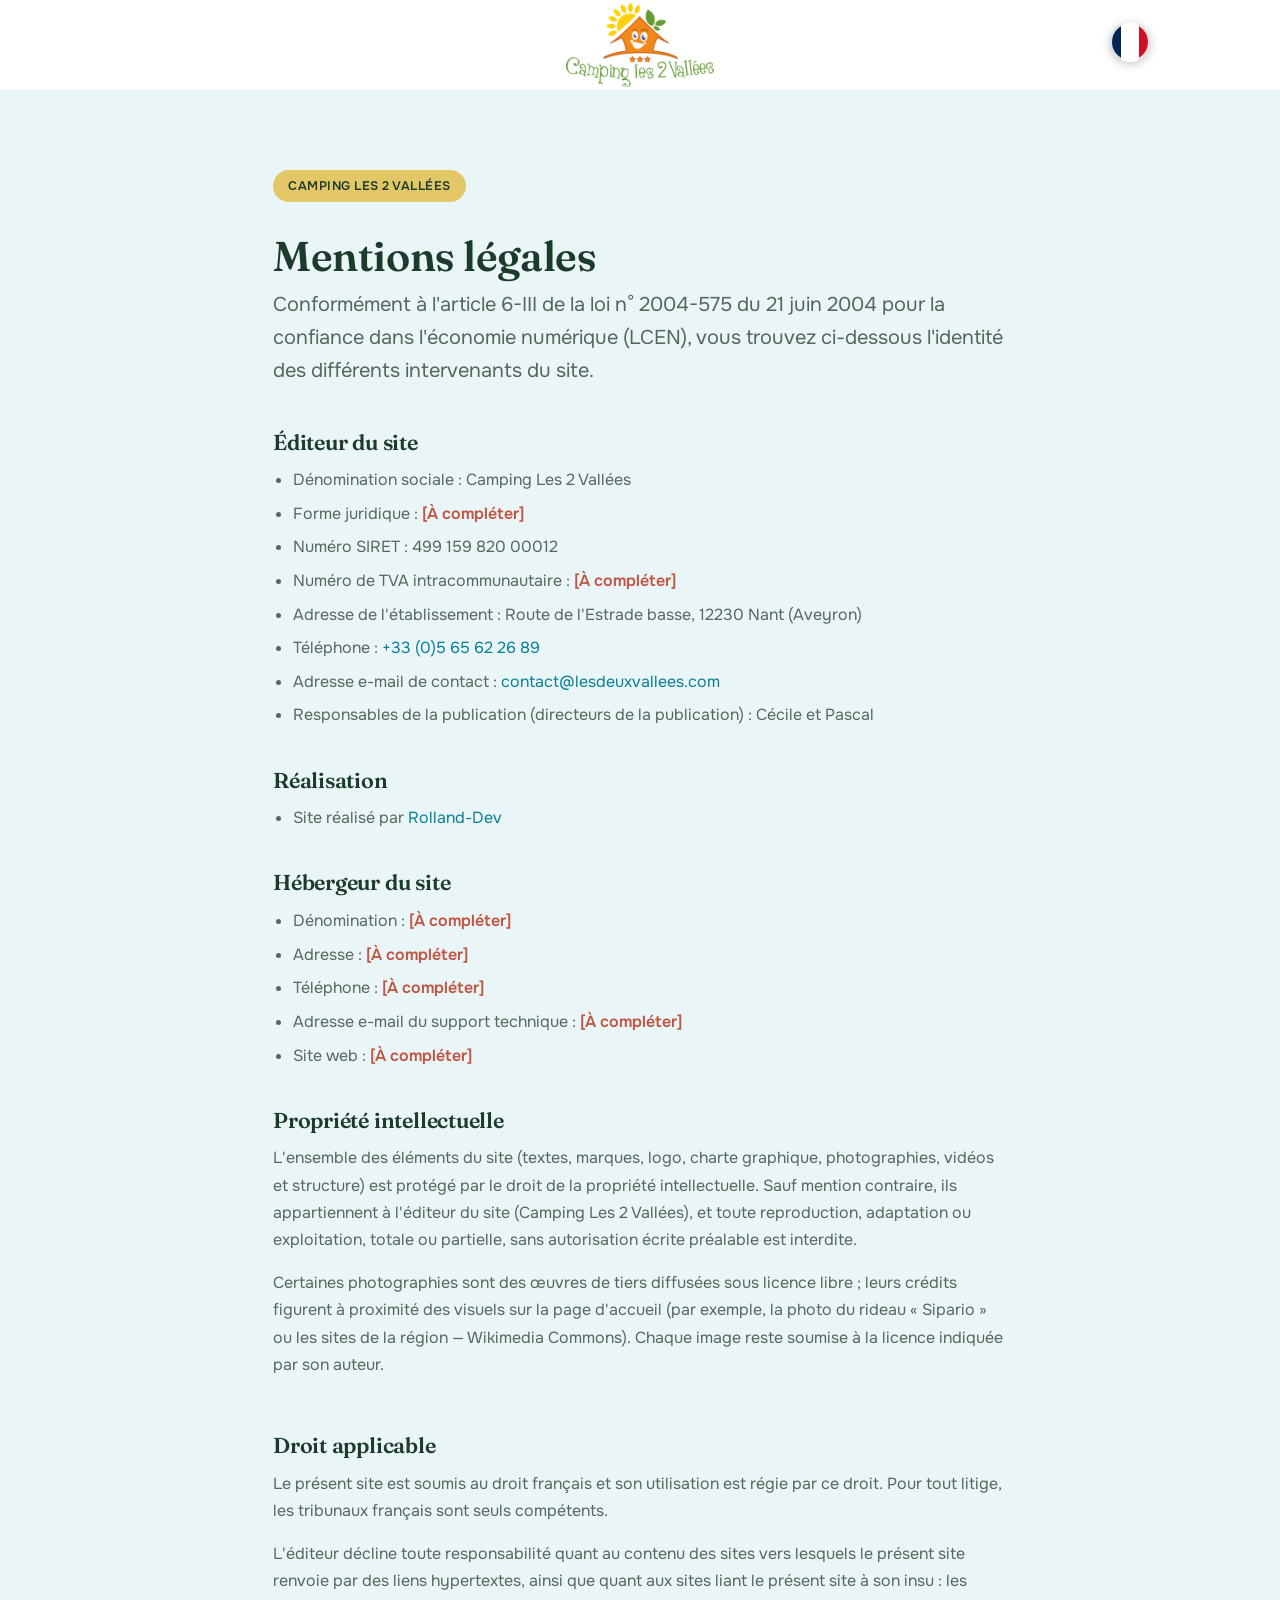
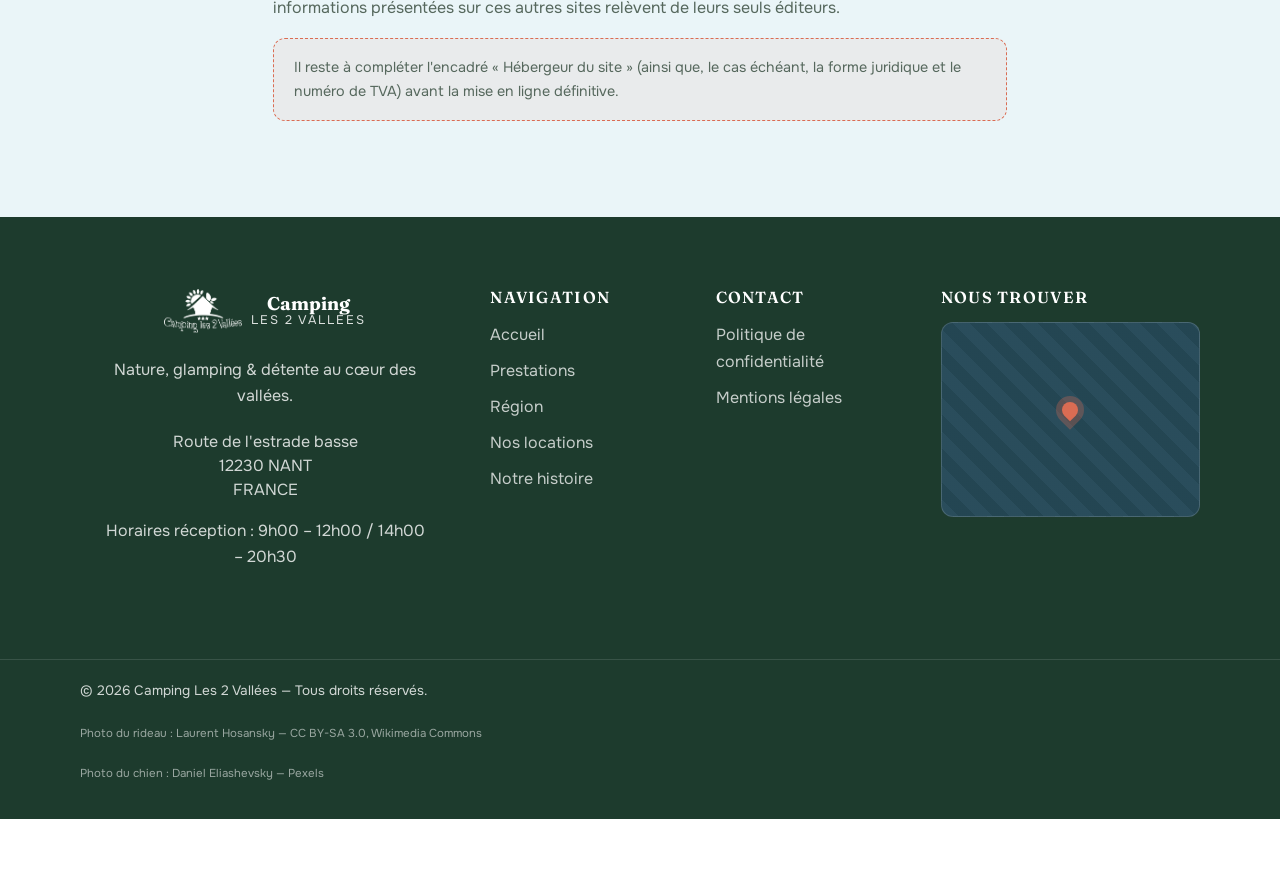
==== commit 7fe7c76b: "feat(locations): refactor section with infinite carousel, blur, i18n price formatting, new images, t" ====
--- a/mentions-legales.html
+++ b/mentions-legales.html
@@ -25,7 +25,7 @@
       type="font/woff2"
       crossorigin
     />
-    <link rel="stylesheet" href="css/style.min.css?v=48" />
+    <link rel="stylesheet" href="css/style.css" />
     <link rel="icon" href="favicon.png" />
     <link rel="apple-touch-icon" href="apple-touch-icon.png" />
     <meta name="referrer" content="strict-origin-when-cross-origin" />
@@ -307,8 +307,8 @@
       </div>
     </footer>
 
-    <script src="js/i18n.min.js?v=20" defer></script>
-    <script src="js/script.min.js?v=13" defer></script>
+    <script src="js/i18n.js" defer></script>
+    <script src="js/script.js" defer></script>
     <script>
       document.getElementById("year").textContent =
         new Date().getFullYear();
--- a/css/style.css
+++ b/css/style.css
@@ -0,0 +1,4362 @@
+/* ============================================================
+   Camping des 2 Vallées — Feuille de style principale
+   Vanilla CSS · Design system · Responsive · Accessible
+   ============================================================ */
+
+/* ---------- 1. Variables (design tokens) ---------- */
+:root {
+  /* Couleurs — palette « nature » : ancre vert forêt, accents terre/eau/soleil */
+  --forest: #1d3b2d;
+  --forest-2: #26503e;
+  --terracotta: #da6c53;
+  --terracotta-dk: #c2573f;
+  /* Variante assombrie (AA sur blanc) : boutons primaires, numéros de légende */
+  --terracotta-btn: #c05542;
+  --terracotta-btn-hv: #b54e37;
+  --sky: #d6eaef;
+  --sky-2: #eaf5f8;
+  --green: #5e8a6e;
+  --green-dk: #3f6853;
+  /* Variante AA sur blanc pour les aplats portant du texte (cf. .badge--green) */
+  --green-btn: #4f7a62;
+  --yellow: #e3c766;
+  --cyan: #00a8c8;
+  /* Variantes de contraste : texte (AA sur blanc) et contours sur fond sombre */
+  --cyan-dk: #0a7f96;
+  --cyan-lt: #85bfcb;
+  --white: #ffffff;
+  --ink: #1d3b2d;
+  --muted: #56685d;
+  --line: #dee8e2;
+
+  /* Typographie */
+  --font-display: "Fraunces", Georgia, "Times New Roman", serif;
+  --font-body:
+    "Onest", system-ui, -apple-system, "Segoe UI", Roboto, Arial, sans-serif;
+
+  /* Échelle / mesures */
+  --container: 1200px;
+  --gutter: clamp(1rem, 4vw, 2.5rem);
+  --radius: 18px;
+  --radius-sm: 12px;
+  --radius-pill: 999px;
+
+  /* Ombres (teinte forêt) */
+  --shadow-sm: 0 2px 10px rgba(29, 59, 45, 0.08);
+  --shadow: 0 12px 40px rgba(29, 59, 45, 0.12);
+  --shadow-lg: 0 24px 70px rgba(29, 59, 45, 0.18);
+
+  /* Matière de la plaque du bandeau : la barre ET le bloc social la
+     partagent, pour que les deux forment une seule surface continue. */
+  --plate-bg: rgba(255, 255, 255, 0.6);
+  --plate-blur: 14px;
+
+  /* Transitions */
+  --ease: cubic-bezier(0.22, 0.61, 0.36, 1);
+  --speed: 0.35s;
+  /* Sortie des panneaux (calendrier + contact) : plus lente et plus douce
+     que l'ouverture — le panneau redescend puis se dissout. */
+  --ease-exit: cubic-bezier(0.4, 0, 0.2, 1);
+  --speed-exit: 0.5s;
+
+  /* Hauteurs d'en-tête : téléphone et tablette. Le desktop repose les siennes
+     plus bas — 90px en haut de page, 64px scrollée, 70px bandeau ouvert
+     (cf. §9c). */
+  --header-h: 60px;
+
+  /* Hauteur média du slider "Nos locations" (carte active) */
+  --loc-media-max: 420px;
+  --loc-media-idle: 300px;
+
+  /* Galerie deck : seuil d'épinglage partagé photo/légende
+     (le JS lit aussi ce top via getComputedStyle) + maintien de la
+     dernière paire photo+légende avant libération */
+  --deck-stick-top: 130px;
+  --deck-hold: 10vh;
+}
+
+/* ---------- 1b. Polices locales (SIL OFL) ----------
+   Fraunces & Onest servies depuis assets/fonts/ (aucune requête externe).
+   Polices variables (1 fichier par sous-ensemble) — les poids 300-700
+   utilisés par le site sont couverts. font-display: swap = ancien
+   display=swap de Google Fonts. Les unicode-range sont ceux du CSS
+   Google : le navigateur ne charge que le sous-ensemble utile. */
+@font-face {
+  font-family: "Fraunces";
+  font-style: normal;
+  font-weight: 100 900;
+  font-display: swap;
+  src: url("../assets/fonts/fraunces-latin-ext.woff2") format("woff2");
+  unicode-range:
+    U+0100-02BA, U+02BD-02C5, U+02C7-02CC, U+02CE-02D7, U+02DD-02FF, U+0304,
+    U+0308, U+0329, U+1D00-1DBF, U+1E00-1E9F, U+1EF2-1EFF, U+2020, U+20A0-20AB,
+    U+20AD-20C4, U+2113, U+2C60-2C7F, U+A720-A7FF;
+}
+@font-face {
+  font-family: "Fraunces";
+  font-style: normal;
+  font-weight: 100 900;
+  font-display: swap;
+  src: url("../assets/fonts/fraunces-latin.woff2") format("woff2");
+  unicode-range:
+    U+0000-00FF, U+0131, U+0152-0153, U+02BB-02BC, U+02C6, U+02DA, U+02DC,
+    U+0304, U+0308, U+0329, U+2000-206F, U+20AC, U+2122, U+2191, U+2193, U+2212,
+    U+2215, U+FEFF, U+FFFD;
+}
+@font-face {
+  font-family: "Onest";
+  font-style: normal;
+  font-weight: 300 900;
+  font-display: swap;
+  src: url("../assets/fonts/onest-latin-ext.woff2") format("woff2");
+  unicode-range:
+    U+0100-02BA, U+02BD-02C5, U+02C7-02CC, U+02CE-02D7, U+02DD-02FF, U+0304,
+    U+0308, U+0329, U+1D00-1DBF, U+1E00-1E9F, U+1EF2-1EFF, U+2020, U+20A0-20AB,
+    U+20AD-20C4, U+2113, U+2C60-2C7F, U+A720-A7FF;
+}
+@font-face {
+  font-family: "Onest";
+  font-style: normal;
+  font-weight: 300 900;
+  font-display: swap;
+  src: url("../assets/fonts/onest-latin.woff2") format("woff2");
+  unicode-range:
+    U+0000-00FF, U+0131, U+0152-0153, U+02BB-02BC, U+02C6, U+02DA, U+02DC,
+    U+0304, U+0308, U+0329, U+2000-206F, U+20AC, U+2122, U+2191, U+2193, U+2212,
+    U+2215, U+FEFF, U+FFFD;
+}
+
+/* ---------- 2. Reset & bases ---------- */
+*,
+*::before,
+*::after {
+  box-sizing: border-box;
+}
+
+html {
+  scroll-behavior: smooth;
+  -webkit-text-size-adjust: 100%;
+}
+
+/* Ancres : la cible passe sous le header sticky (76px, 64px une fois scrolled).
+   Étendu à 96px pour laisser respirer les cartes features épinglées. */
+:target {
+  scroll-margin-top: 96px;
+}
+
+body {
+  margin: 0;
+  font-family: var(--font-body);
+  font-size: 1rem;
+  line-height: 1.65;
+  color: var(--ink);
+  background: var(--white);
+  -webkit-font-smoothing: antialiased;
+  overflow-x: hidden;
+}
+
+h1,
+h2,
+h3,
+h4 {
+  font-family: var(--font-display);
+  font-weight: 600;
+  line-height: 1.1;
+  margin: 0 0 0.5em;
+  color: var(--forest);
+  letter-spacing: -0.01em;
+}
+
+p {
+  margin: 0 0 1rem;
+}
+/* Lien en texte courant : variante foncée pour le contraste AA sur blanc
+   (--cyan seul n'atteint que ~2.3:1). */
+a {
+  color: var(--cyan-dk);
+  text-decoration: none;
+}
+a:hover {
+  text-decoration: underline;
+}
+img,
+svg {
+  display: block;
+  max-width: 100%;
+}
+/* Sprite SVG : les glyphes (réseaux sociaux) sont définis une seule fois en
+   tête de document et repris par <use>. Le conteneur sort du flux et ne
+   réserve aucune place ; aria-hidden, il n'est jamais lu. */
+.svg-sprite {
+  position: absolute;
+  width: 0;
+  height: 0;
+  overflow: hidden;
+}
+ul {
+  margin: 0;
+  padding: 0;
+  list-style: none;
+}
+button {
+  font-family: inherit;
+  cursor: pointer;
+}
+
+:focus-visible {
+  outline: 3px solid var(--cyan-dk);
+  outline-offset: 2px;
+  border-radius: 4px;
+}
+/* Sur fond sombre (hero, wave, footer, barre du header posée sur une zone
+   sombre) le cyan foncé retombe sous 3:1 : contour éclairci — la cible reste
+   nette. Sans JS, la matière du header reste forêt (cf. §9) : même traitement. */
+.hero :focus-visible,
+.wave :focus-visible,
+.footer :focus-visible,
+.header.is-over-dark:not(.is-nav-open) :focus-visible,
+html:not(.js) .header :focus-visible,
+.sipario :focus-visible {
+  outline-color: var(--cyan-lt);
+}
+
+.container {
+  width: 100%;
+  max-width: var(--container);
+  margin-inline: auto;
+  padding-inline: var(--gutter);
+}
+
+/* ---------- 3. Boutons ---------- */
+.btn {
+  display: inline-flex;
+  align-items: center;
+  justify-content: center;
+  gap: 0.5rem;
+  padding: 0.85rem 1.7rem;
+  font-family: var(--font-body);
+  font-weight: 600;
+  font-size: 0.95rem;
+  line-height: 1;
+  border: 2px solid transparent;
+  border-radius: var(--radius-pill);
+  cursor: pointer;
+  text-decoration: none;
+  transition:
+    transform var(--speed) var(--ease),
+    background var(--speed) var(--ease),
+    color var(--speed) var(--ease),
+    box-shadow var(--speed) var(--ease),
+    border-color var(--speed) var(--ease);
+}
+.btn:hover {
+  text-decoration: none;
+  transform: translateY(-2px);
+}
+.btn:active {
+  transform: translateY(0);
+}
+
+.btn--accent {
+  background: var(--terracotta-btn);
+  color: var(--white);
+  box-shadow: 0 10px 24px rgba(218, 108, 83, 0.35);
+}
+.btn--accent:hover {
+  background: var(--terracotta-btn-hv);
+}
+
+.btn--outline {
+  background: transparent;
+  color: var(--forest);
+  border-color: var(--forest);
+  margin-top: 1rem;
+}
+.btn--outline:hover {
+  background: var(--forest);
+  color: var(--white);
+}
+
+.btn--sm {
+  padding: 0.6rem 1.2rem;
+  font-size: 0.85rem;
+}
+
+/* ---------- 4. Badges & marks ---------- */
+.badge {
+  display: inline-block;
+  padding: 0.35rem 0.95rem;
+  font-size: 0.78rem;
+  font-weight: 600;
+  letter-spacing: 0.04em;
+  text-transform: uppercase;
+  /* Libellés courts et figés : pas de repli interne de la pastille.
+     Évite qu'un libellé long se coupe en deux lignes (cf. guideline UX
+     « Compact Label Overflow »). */
+  white-space: nowrap;
+  border-radius: var(--radius-pill);
+  margin-bottom: 1rem;
+}
+.badge--yellow {
+  background: var(--yellow);
+  color: var(--forest);
+}
+/* --sky (#D6EAEF) sur blanc = 1,24:1 → aplat indétectable. Bascule sur
+   --cyan-dk (#0a7f96), 4,68:1 sur blanc → AA texte. */
+.badge--blue {
+  background: var(--cyan-dk);
+  color: #fff;
+}
+/* --terracotta (#da6c53) sur blanc = 3,36:1 → sous AA pour du texte de
+   0,78rem. Bascule sur --terracotta-btn (#c05542), 4,55:1. */
+.badge--red {
+  background: var(--terracotta-btn);
+  color: #fff;
+}
+/* --green (#5e8a6e) sur blanc = 3,94:1 → sous AA. --green-btn (#4f7a62),
+   4,89:1 vérifié. */
+.badge--green {
+  background: var(--green-btn);
+  color: #fff;
+}
+/* Badge creux (filet) et non aplat : il sert sur deux fonds antagonistes.
+   Fond clair → --cyan-dk : texte et filet à 4,68:1.
+   L'ancien rgba(0,187,221,.15) se composait en #D9F5FA sur blanc,
+   soit 1,14:1 → totalement invisible. */
+.badge--cyan {
+  background: transparent;
+  color: var(--cyan-dk);
+  /* inset plutôt que border : les badges sont des inline-block dans le
+     flux, un border de 1px les élargirait de 2px → décalage de mise en page */
+  box-shadow: inset 0 0 0 1px var(--cyan-dk);
+}
+/* Fond sombre (sipario) : un aplat --cyan-dk n'aurait que 2,62:1 contre
+   --forest, donc fondu dans le fond. Filet + texte éclaircis à --cyan-lt
+   → 6,01:1, et le filet délimite enfin le badge (l'ancien rgba(...,.15)
+   sur forêt donnait 1,30:1 : le badge « Glamping » était quasi indétectable). */
+.sipario .badge--cyan {
+  color: var(--cyan-lt);
+  box-shadow: inset 0 0 0 1px var(--cyan-lt);
+}
+
+.mark {
+  background: linear-gradient(transparent 60%, rgba(233, 211, 109, 0.7) 60%);
+  font-weight: 600;
+}
+
+/* ---------- 5. Sections génériques ---------- */
+.section {
+  padding: clamp(3.5rem, 8vw, 7rem) 0;
+}
+.section__head {
+  max-width: 720px;
+  margin: 0 auto 3rem;
+  text-align: center;
+}
+.section__title {
+  font-size: clamp(1.9rem, 4.5vw, 3rem);
+}
+.lead {
+  font-size: clamp(1.05rem, 2vw, 1.25rem);
+  color: var(--muted);
+}
+
+/* ---------- 6. Images 100% CSS (dégradés + motifs) ---------- */
+.img {
+  position: relative;
+  background-color: var(--sky);
+  background-size: cover;
+  background-position: center;
+  overflow: hidden;
+}
+/* Motif subtil réutilisable par-dessus les dégradés */
+.img::after {
+  content: "";
+  position: absolute;
+  inset: 0;
+  background-image: radial-gradient(
+    rgba(255, 255, 255, 0.14) 1px,
+    transparent 1px
+  );
+  background-size: 14px 14px;
+  opacity: 0.5;
+  pointer-events: none;
+}
+
+/* Photo piscine : chargée par <img class="img img--pool"> (lazy, cf. §6b).
+   Plus de background ici : sur un <img>, ce serait un doublon de requête. */
+.img--pool {
+  background-color: var(--sky);
+}
+/* Motif de points prévu pour les dégradés : inutile (et grainant) sur photo */
+.img--pool::after {
+  display: none;
+}
+/* Photos des prestations : idem, chargées par <img> (cf. §6b). */
+.img--resto,
+.img--games,
+.img--service {
+  background-color: var(--sky);
+}
+.img--resto::after,
+.img--games::after,
+.img--service::after {
+  display: none;
+}
+/* Photo des emplacements (restauration) : le fichier part en <img loading=
+   lazy> DANS un wrapper .img (cf. index.html) — le motif de points du
+   ::after du wrapper se peint par-dessus exactement comme en background ;
+   l'image elle-même remplit le wrapper. Plus de background direct ici
+   (il repartirait immédiatement au premier rendu, en Mobile 4G aussi). */
+.media-fill {
+  display: block;
+  width: 100%;
+  height: 100%;
+  object-fit: cover;
+  object-position: center;
+}
+/* Photo « Pet friendly » (dog-camping.webp, Pexels — Daniel Eliashevsky).
+   Photo portrait : la découpe verticale « center 35% » est reprise par
+   img.img--pet (§6b) via object-position. */
+.img--pet {
+  background-color: var(--sky);
+}
+/* Photo de la section Histoire (pro.webp, portrait 3:4) — <img>, cf. §6b. */
+.img--history {
+  background-color: var(--sky);
+}
+/* Motif de points prévu pour les dégradés : inutile (et grainant) sur photo */
+.img--history::after {
+  display: none;
+}
+/* Cartes du carrousel "Nos locations" : photos chargées par <img> (cf. §6b). */
+.img--offer1 {
+  background-color: var(--sky);
+}
+.img--offer1::after {
+  display: none;
+}
+.img--offer2 {
+  background-color: var(--sky);
+}
+.img--offer2::after {
+  display: none;
+}
+.img--offer3 {
+  background-color: var(--sky);
+}
+.img--offer3::after {
+  display: none;
+}
+.img--offer4 {
+  background-color: var(--sky);
+}
+.img--offer4::after {
+  display: none;
+}
+.img--offer5 {
+  background-color: var(--sky);
+}
+.img--offer5::after {
+  display: none;
+}
+/* Photos des grands sites de la section « Région » (deck).
+   Sources Wikimedia Commons, converties en webp ; chaque légende porte
+   la mention de crédit exigée par la licence. La carte Région 1 est un
+   crop 4/5 (480×600) d'un panorama de domaine public (PD-self).
+   Chargées par <img> depuis la passe §6b — plus de background ici
+   (un <img> ne ferait qu'un doublon de requête). */
+.img--region1,
+.img--region2,
+.img--region3,
+.img--region4,
+.img--region5 {
+  background-color: var(--sky);
+}
+
+/* ---------- 6b. Photos de section en <img> natif (lazy-loading) ----------
+   Les photos de sections (features, deck, locations, histoire) sont passées
+   du background CSS à <img loading="lazy"> : seules celles proches du viewport
+   se téléchargent, au lieu des ~2,5 Mo avalés au premier rendu.
+   Rendu identique : object-fit:cover remplace background-size:cover et
+   object-position reprend background-position ; la GÉOMÉTRIE ne bouge pas —
+   elle reste portée par les classes existantes ci-dessous (aspect-ratio,
+   height, portées plus élevées dans la feuille) qui s'appliquent pareillement
+   à un élément remplacé. La classe .img (position, overflow, couleur
+   d'attente) est conservée ; ses ::after ne s'affichent de toute façon pas
+   sur un élément remplacé — les photos les avaient déjà désactivées.
+   (.toutes les .img--offer* sont désormais des photos <img> ; le mécanisme background n'est plus utilisé pour les locations.) */
+img.img {
+  display: block;
+  width: 100%;
+  object-fit: cover;
+  object-position: center;
+}
+/* Les médias au ratio imposé par une classe (aspect-ratio 4/3 des features,
+   4/5 du deck, 3/4 de l'histoire) : height:auto neutralise l'indice
+   présentationnel posé par les attributs width/height (sinon une hauteur
+   fixe en px écraserait l'aspect-ratio et changerait le cadrage).
+   Les cartes locations (hauteurs fixes en px par classes) ne sont PAS
+   concernées : leurs hauteurs author priment déjà sur ces indices. */
+img.img.feature__media,
+.deck__card > img.img,
+img.img.history__media {
+  height: auto;
+}
+/* Reprise exacte de la découpe horizontale « center 35% / cover » */
+img.img--pet {
+  object-position: 50% 35%;
+}
+
+/* ---------- 7. Effet Ken Burns (remplace les vidéos) ----------
+   Le hero ne s'en sert plus : son fond est la vidéo sur le desktop et le
+   carrousel sur le téléphone, tous deux posés sur le dégradé de repli de
+   .hero__media (§11). Seule la section vague garde l'effet. */
+.kenburns {
+  position: absolute;
+  inset: 0;
+  background-size: cover;
+  background-position: center;
+}
+.wave__media.kenburns {
+  background:
+    radial-gradient(
+      80% 70% at 30% 30%,
+      rgba(255, 255, 255, 0.4),
+      transparent 55%
+    ),
+    linear-gradient(150deg, #5e8a6e 0%, #3f6853 55%, #1d3b2d 100%);
+  animation: kenburns 26s ease-in-out infinite alternate;
+  transform-origin: 40% 60%;
+}
+@keyframes kenburns {
+  0% {
+    transform: scale(1) translate(0, 0);
+  }
+  100% {
+    transform: scale(1.15) translate(-2%, -1.5%);
+  }
+}
+
+/* ---------- 9. Header ----------
+   La barre est nue tant que le menu est fermé : elle laisse voir la page —
+   photo du hero, sections, pied de page — et c'est la bascule is-over-dark
+   (§9b) qui garde marque, pilule Menu et liens lisibles par-dessus. À
+   l'ouverture seulement, une plaque s'allume derrière le bandeau : blanc à
+   60 % et flouté en desktop (§9c), blanc opaque sur téléphone (§25), les deux
+   avec l'ombre du panneau pour se détacher du contenu.
+   Réglages desktop : §9c ; burger et panneau : §25. */
+.header {
+  /* La barre reste dans le flux (sticky) : c'est sa hauteur qui décide de
+     l'offset du héros, et les deux bougent ensemble (cf. §11). La sortir du
+     flux (fixed) réglerait le héros, mais la barre se mettrait à couvrir la
+     gouttière du scrollbar et déborderait du corps sur mobile — la largeur
+     d'un fixed se calcule sur la fenêtre, pas sur le document. */
+  position: sticky;
+  top: 0;
+  z-index: 50;
+  height: var(--header-h);
+  display: flex;
+  align-items: center;
+  background: transparent;
+  /* Hauteur de la marque du bandeau. Elle ne mène plus qu'une chose : la
+     hauteur de l'image (§ plus bas). Chaque état pose la sienne — 84px en haut
+     de page, 64px scrollée, 48px bandeau ouvert en desktop (§9c), 36px sur
+     téléphone (§25). */
+  --logo-h: 44px;
+  transition: height var(--speed) var(--ease);
+}
+.header__inner {
+  display: flex;
+  align-items: center;
+  justify-content: space-between;
+  gap: 1rem;
+  width: 100%;
+}
+/* La plaque de l'ouverture vit sur une couche dédiée (z-index:-1) : le contenu
+   du bandeau — liens, pilules, marque — reste donc intact au-dessus d'elle.
+   Elle suit la boîte du bandeau, donc elle se resserre avec lui.
+   Elle n'existe qu'ouverte : au repos elle est invisible, la barre est nue.
+   Le flou est ce qui rend un blanc à 60 % lisible — sans lui, 40 % de la photo
+   traverse les liens et peut les faire passer sous le seuil de contraste. Il
+   était proscrit tant que la barre était évidée d'un cercle : il bavait dans la
+   découpe (mesuré sur la vague, 138,157,148 à 20px du bord au lieu du fond
+   70,100,85). La découpe ayant disparu, il n'y a plus rien à baver.
+   Le filtre n'est jamais retiré — il ne s'interpole pas, et le retirer ferait
+   sauter le flou en plein fondu de fermeture : c'est l'opacité qui fait tout,
+   et un élément à opacité nulle n'est pas peint, donc ne coûte rien. */
+.header::before {
+  content: "";
+  position: absolute;
+  inset: 0;
+  z-index: -1;
+  pointer-events: none;
+  background: var(--plate-bg);
+  -webkit-backdrop-filter: blur(var(--plate-blur));
+  backdrop-filter: blur(var(--plate-blur));
+  box-shadow: var(--shadow-sm);
+  opacity: 0;
+  transition: opacity var(--speed) var(--ease);
+}
+/* Seule l'ouverture blanche l'allume. Sans JS, elle ne s'allume jamais : la nav
+   y est déployée d'office sur la barre nue, en encre blanche (cf. §9b).
+   L'ombre basse est retirée alors : le bloc social est collé sous la barre
+   (cf. §29b) et l'ombre y tracerait une ligne horizontale — les deux surfaces
+   ne formeraient plus un seul bloc. */
+.js .header.is-nav-open::before {
+  opacity: 1;
+  box-shadow: none;
+}
+.header.is-scrolled {
+  height: 64px;
+}
+/* La marque flotte sur la page : encre forêt sur les fonds clairs, blanche sur
+   les sombres — même bascule que l'encre du §9b. Sur la plaque blanche de
+   l'ouverture elle reste forêt, d'où le :not(.is-nav-open). Sans JS, aucune
+   bascule possible : blanc, la couleur du haut de page. */
+.header .logo {
+  color: var(--forest);
+}
+.header.is-over-dark:not(.is-nav-open) .logo,
+html:not(.js) .header .logo {
+  color: #fff;
+}
+
+/* Logo */
+.logo {
+  display: inline-flex;
+  align-items: center;
+  gap: 0.6rem;
+  color: inherit;
+}
+.logo:hover {
+  text-decoration: none;
+}
+.logo__mark {
+  display: grid;
+  place-items: center;
+}
+.logo__mark img {
+  height: 44px;
+  width: auto;
+  display: block;
+}
+/* La marque du header suit le jeton --logo-h, que chaque état pose : 84px en
+   haut de page, 64px scrollée, 48px bandeau ouvert en desktop (§9c), 36px sur
+   téléphone (§25). Celle du pied de page garde les 44px ci-dessus.
+   Elle suit aussi la teinte de ce qu'il y a DERRIÈRE elle : aux couleurs du PNG
+   sur les fonds clairs ou sur la plaque blanche de l'ouverture, blanche sur les
+   zones sombres sous la barre — ou sans JS, où aucune bascule n'est possible.
+   Les trois fonctions de filter sont là pour que la bascule s'interpole au lieu
+   de sauter : l'ombre portée (drop-shadow, qui suit la silhouette du PNG et non
+   sa boîte) figure donc dans toutes les listes, à opacité nulle tant qu'elle
+   n'a pas lieu d'être. */
+.header .logo__mark img {
+  height: var(--logo-h);
+  filter: brightness(1) invert(0) drop-shadow(0 1px 3px rgba(8, 26, 18, 0));
+  transition:
+    height var(--speed) var(--ease),
+    filter var(--speed) var(--ease);
+}
+.header.is-over-dark:not(.is-nav-open) .logo__mark img,
+html:not(.js) .header .logo__mark img {
+  filter: brightness(0) invert(1) drop-shadow(0 1px 3px rgba(8, 26, 18, 0));
+}
+.logo__text {
+  display: flex;
+  flex-direction: column;
+  line-height: 1;
+}
+.logo__text strong {
+  font-family: var(--font-display);
+  font-size: 1.15rem;
+  font-weight: 700;
+}
+.logo__text em {
+  font-style: normal;
+  font-size: 0.78rem;
+  letter-spacing: 0.16em;
+  text-transform: uppercase;
+  opacity: 0.85;
+}
+
+/* ---------- 9b. Nav principale dans le header ---------- */
+.header__nav ul {
+  display: flex;
+  align-items: center;
+  gap: clamp(1rem, 2.4vw, 2.2rem);
+}
+.header__nav a {
+  position: relative;
+  display: inline-block;
+  padding: 0.35rem 0;
+  font-weight: 500;
+  font-size: 0.95rem;
+  color: var(--forest);
+  text-decoration: none;
+  transition: color var(--speed) var(--ease);
+}
+/* Soulignement animé : trait terracotta qui se déploie de gauche à droite */
+.header__nav a::after {
+  content: "";
+  position: absolute;
+  left: 0;
+  bottom: 0;
+  width: 100%;
+  height: 2px;
+  background: var(--terracotta);
+  transform: scaleX(0);
+  transform-origin: left center;
+  transition: transform var(--speed) var(--ease);
+}
+.header__nav a:hover,
+.header__nav a:focus-visible {
+  color: var(--terracotta-dk);
+  text-decoration: none;
+}
+.header__nav a:hover::after,
+.header__nav a:focus-visible::after {
+  transform: scaleX(1);
+}
+/* Zone sombre derrière la barre (hero, rideau, vague, pied de page), ou aucune
+   bascule possible sans JS : encre blanche, et terracotta pleine au survol —
+   --terracotta-dk n'est pensée que pour un fond blanc, où elle donne 3.36:1
+   contre 3.9 pour la terracotta pleine sur une zone sombre. */
+.header.is-over-dark:not(.is-nav-open) .header__nav a,
+html:not(.js) .header__nav a {
+  color: #fff;
+}
+.header.is-over-dark:not(.is-nav-open) .header__nav a:hover,
+.header.is-over-dark:not(.is-nav-open) .header__nav a:focus-visible,
+html:not(.js) .header__nav a:hover,
+html:not(.js) .header__nav a:focus-visible {
+  color: var(--terracotta);
+}
+/* Burger : masqué par défaut ; il n'est affiché qu'en ≤860px ET si
+   la classe .js est posée (sinon la nav reste visible en dur) */
+.header__burger {
+  display: none;
+}
+
+/* ---------- 9c. Header desktop : le bandeau déployable (≥861px) ----------
+   Bouton « Menu » en haut à gauche, logo pile au milieu, CTA « Réservez » à
+   droite. À l'ouverture, le bandeau se resserre (90 → 70px), la marque rentre
+   dans la barre (84 → 48px), la plaque blanche s'allume derrière (§9) et les
+   deux moitiés de la nav sortent du centre en passant de part et d'autre du
+   logo.
+   En ≤860px, rien de tout ça : barre plus basse, burger et panneau déroulant
+   inchangés (§25).
+   Sans JS : bouton masqué, nav et CTA visibles en clair, déployés d'office —
+   sur la barre nue, donc en encre blanche (cf. html:not(.js), §9b). */
+@media (min-width: 861px) {
+  :root {
+    /* 90px en haut de page, 64px une fois scrollé : les tops d'épinglage de
+       #prestation (90/115/140/165/190/215px) et du deck (130px) supposent un bandeau
+       resserré. Ouvert, le bandeau se resserre à 70px (cf. .header.is-nav-open
+       ci-dessous). */
+    --header-h: 90px;
+    --header-open-h: 70px;
+    /* Largeur de la capsule de gauche (pilule « Menu ») — sert aussi de dégagement
+       aux extrémités de chaque moitié de nav : le premier lien ne peut donc pas
+       passer sous la capsule. */
+    --side-w: clamp(5rem, 9vw, 7.5rem);
+    /* Même pas que l'écart entre deux liens (règle de base) : c'est l'air
+       laissé entre le logo et la première moitié de la nav.
+       Fluide : resserré au seuil 861px (~14px) pour que les liens ne se
+       cassent pas, 2.2rem atteint dès ~1375px — les grands écrans ne
+       voient aucune différence. */
+    --nav-gap: clamp(0.6rem, 1.6vw, 2.2rem);
+    /* Dégagement supplémentaire entre le 1er/dernier lien et la pilule/langue :
+       Fluide : 0.75rem mini au seuil 861px (évite le chevauchement),
+       grandit jusqu'à 2.5rem vers 1400px+. */
+    --nav-clearance: clamp(0.75rem, 1.8vw, 2.5rem);
+    /* Décollage des boutons Menu/langue du bord de l'écran : 50px de chaque côté.
+       Les paddings des groupes de nav absorbent ce décalage pour garder l'espacement
+       liens ↔ boutons identique. */
+    --btn-inset: 50px;
+  }
+
+  /* Ouvert : le bandeau se resserre à 70px et la marque à 48px — elle rentre
+     alors dans la barre avec 11px d'air en haut et en bas, au lieu de la déborder
+     comme la marque de 84px. Une seule géométrie d'ouverture, que l'on soit en
+     haut de page (90px fermé, ça se resserre) ou scrollé (64px, ça s'ouvre un
+     peu) : les liens, la pilule et la croix restent au même endroit. */
+  .header.is-nav-open {
+    height: var(--header-open-h);
+    --logo-h: 48px;
+  }
+  /* La marque fermée, elle, suit le resserrement de la barre : 84px en haut de
+     page, 64px une fois scrollée. C'est --logo-h qui mène les deux — hauteur de
+     l'image, cf. §9. */
+  .header {
+    --logo-h: 84px;
+  }
+  .header.is-scrolled:not(.is-nav-open) {
+    --logo-h: 64px;
+  }
+
+  /* Grille 3 colonnes pour le desktop : [burger] [logo] [lang] — la nav
+     s'étale sur les 3 colonnes via subgrid. */
+  .header__inner {
+    display: grid;
+    grid-template-columns: 1fr auto 1fr;
+    align-items: center;
+    gap: 0;
+    height: 100%;
+    grid-template-rows: minmax(0, 1fr);
+  }
+  /* Logo centré dans la colonne du milieu */
+  .header .logo {
+    grid-area: 1 / 2;
+    justify-self: center;
+    align-self: center;
+    position: relative;
+    z-index: 2;
+  }
+  /* Sélecteur de langue à droite (colonne 3) — décollé de 50px du bord droit */
+  .lang {
+    grid-area: 1 / 3;
+    justify-self: end;
+    margin-inline-end: var(--btn-inset);
+  }
+
+  /* Anneau de focus clair dès que le fond derrière le bandeau est sombre */
+  .header.is-over-dark :focus-visible {
+    outline-color: var(--cyan-lt);
+  }
+  /* Le contour de focus clair (règle de base) suppose un fond sombre : ici la
+     plaque blanche de l'ouverture éclaircit le fond, le contour repasse donc au
+     cyan foncé dès que le bandeau est ouvert. */
+  .js .header.is-nav-open :focus-visible {
+    outline-color: var(--cyan-dk);
+  }
+
+  /* ---- Le bouton : pilule « Menu », qui se change en croix ---- */
+  /* Mêmes codes que .btn (pilule, bordure 2px, graisse 600, survol qui
+     remonte, fond terracotta) : le bouton du bandeau est désormais le jumeau
+     plein du CTA, pas son concurrent en creux. Un seul habit, lisible aussi
+     bien sur les zones sombres (hero, rideau, vague, pied de page) que sur les
+     fonds clairs et la plaque blanche de l'ouverture. Même largeur que le CTA
+     (--side-w) pour que les deux capsules se répondent. */
+  .js .header__burger {
+    grid-area: 1 / 1;
+    justify-self: start;
+    position: relative;
+    z-index: 2;
+    display: inline-flex;
+    align-items: center;
+    justify-content: center;
+    min-width: var(--side-w);
+    min-height: 42px; /* cible tactile confortable */
+    padding: 0.72rem 1.5rem;
+    border: 2px solid var(--terracotta-btn);
+    border-radius: var(--radius-pill);
+    background: var(--terracotta-btn);
+    font-family: var(--font-body);
+    font-weight: 600;
+    font-size: 0.9rem;
+    line-height: 1;
+    letter-spacing: 0.01em;
+    color: #fff;
+    margin-inline-start: var(--btn-inset);
+    transition:
+      transform var(--speed) var(--ease),
+      background var(--speed) var(--ease),
+      border-color var(--speed) var(--ease),
+      color var(--speed) var(--ease),
+      min-width var(--speed) var(--ease),
+      padding var(--speed) var(--ease);
+  }
+  /* Pilule pleine terracotta, comme le CTA « Réservez » : survol plus sombre
+     (#b54e37), même token que .btn. Était un fantôme (liseré blanc + fond
+     12 %) réservé aux zones sombres — le fond terracotta étant lisible sur
+     clair comme sur sombre, un seul habit suffit désormais. */
+  .js .header__burger:hover {
+    background: var(--terracotta-btn-hv);
+    border-color: var(--terracotta-btn-hv);
+    transform: translateY(-2px);
+  }
+  /* Ouverte : la pilule se rétracte en pastille ronde de 42px autour de la
+     croix — le libellé s'est effacé, sa largeur n'a plus lieu d'être. Même
+     gabarit que le burger mobile. La rétraction s'anime par le min-width
+     (120 → 42) et le padding (1.5rem → 0) ; width fixe la pastille à 42px pile.
+     Le libellé, encore en flux mais invisible, passe alors à 0,6px près. */
+  .header.is-nav-open .header__burger {
+    min-width: 42px;
+    width: 42px;
+    padding: 0;
+  }
+  /* Le libellé s'efface sur place — la croix se dessine au centre de la
+     pastille. Le nom accessible reste « Ouvrir le menu » / « Fermer le menu ». */
+  .header__burger::before {
+    content: attr(data-label);
+    transition: opacity 260ms var(--ease);
+  }
+  .header.is-nav-open .header__burger::before {
+    opacity: 0;
+  }
+  /* Les 3 traits (masqués ici) servent la croix : même morphologie que le
+     burger mobile, mais centrés dans la pilule. */
+  .header__burger-bars {
+    position: absolute;
+    top: 50%;
+    left: 50%;
+    width: 22px;
+    height: 2px;
+    margin-top: -1px;
+    margin-left: -11px;
+    opacity: 0;
+    transition: opacity 260ms var(--ease);
+  }
+  .header.is-nav-open .header__burger-bars {
+    opacity: 1;
+  }
+  .header__burger-bars span {
+    position: absolute;
+    left: 0;
+    width: 100%;
+    height: 2px;
+    background: currentColor;
+    transition:
+      transform var(--speed) var(--ease),
+      opacity var(--speed) var(--ease);
+  }
+  .header__burger-bars span:nth-child(1) {
+    top: -7px;
+  }
+  .header__burger-bars span:nth-child(3) {
+    top: 7px;
+  }
+  .header.is-nav-open .header__burger-bars span:nth-child(1) {
+    transform: translateY(7px) rotate(45deg);
+  }
+  .header.is-nav-open .header__burger-bars span:nth-child(2) {
+    opacity: 0;
+  }
+  .header.is-nav-open .header__burger-bars span:nth-child(3) {
+    transform: translateY(-7px) rotate(-45deg);
+  }
+
+  /* ---- La nav : deux moitiés déployées depuis le centre ---- */
+  /* La mise en page (les deux moitiés de part et d'autre du logo) ne dépend
+     pas du JS : sans JS, la nav reste simplement à sa place, déployée. */
+  .header__nav {
+    grid-area: 1 / 1 / 2 / 4;
+    display: grid;
+    grid-template-columns: subgrid; /* reprend les 3 pistes du bandeau */
+    align-items: center;
+    z-index: 1;
+  }
+  /* Avec JS, elle part repliée au centre de la fenêtre : donc invisible et
+     non tabulable (visibility:hidden sort les liens de l'ordre de tabulation). */
+  .js .header__nav {
+    visibility: hidden;
+    clip-path: inset(0 50% 0 50%);
+    transition:
+      clip-path 340ms var(--ease),
+      visibility 0s linear 340ms;
+  }
+  .js .header.is-nav-open .header__nav {
+    visibility: visible;
+    clip-path: inset(0 0 0 0);
+    transition:
+      clip-path 460ms var(--ease),
+      visibility 0s;
+  }
+  /* Chaque moitié s'étale sur toute sa colonne : les liens se répartissent de
+     part et d'autre du logo, au lieu de rester collés à lui. Le dégagement
+     --gutter + --nav-gap à gauche longe la pilule « Menu » ; le même à droite
+     encadre la nav symétriquement (miroir vide, qui garde les deux moitiés à la
+     même distance). --gutter assure une marge confortable au bord du viewport.
+     --nav-clearance ajoute l'air entre Accueil/Infos et les boutons adjacents.
+     --btn-inset décale les groupes pour suivre les boutons décalés de 50px. */
+  .header__nav-group:first-child {
+    grid-column: 1;
+    justify-self: stretch;
+    justify-content: space-between;
+    padding-inline: calc(var(--gutter) + var(--nav-gap) + var(--nav-clearance) + var(--btn-inset)) var(--nav-gap);
+  }
+  .header__nav-group:last-child {
+    grid-column: 3;
+    justify-self: stretch;
+    justify-content: space-between;
+    padding-inline: var(--nav-gap) calc(var(--gutter) + var(--nav-gap) + var(--nav-clearance) + var(--btn-inset));
+  }
+  /* Passage du logo : chaque lien part de derrière le logo et glisse vers sa
+     place ; les plus proches du logo partent en premier, les plus éloignés
+     suivent — la nav se déplie du centre vers les bords. */
+  .js .header__nav-group li {
+    opacity: 0;
+    transition:
+      opacity 240ms var(--ease),
+      transform 300ms var(--ease);
+  }
+  .js .header__nav-group:first-child li {
+    transform: translateX(28px);
+  }
+  .js .header__nav-group:last-child li {
+    transform: translateX(-28px);
+  }
+  .js .header.is-nav-open .header__nav-group li {
+    opacity: 1;
+    transform: none;
+    transition:
+      opacity 380ms var(--ease),
+      transform 460ms var(--ease);
+  }
+  .js .header.is-nav-open .header__nav-group:first-child li:nth-child(2),
+  .js .header.is-nav-open .header__nav-group:last-child li:nth-child(1) {
+    transition-delay: 40ms;
+  }
+  .js .header.is-nav-open .header__nav-group:first-child li:nth-child(1),
+  .js .header.is-nav-open .header__nav-group:last-child li:nth-child(2) {
+    transition-delay: 130ms;
+  }
+  /* Les liens ne se montrent que sur la plaque blanche de l'ouverture : forêt,
+     et terracotta assombrie au survol (--terracotta n'atteint que 3.36:1). */
+  .header.is-nav-open .header__nav a {
+    color: var(--forest);
+  }
+  .header.is-nav-open .header__nav a:hover,
+  .header.is-nav-open .header__nav a:focus-visible {
+    color: var(--terracotta-dk);
+  }
+
+  /* Desktop étroit (861–1279px) : resserrage de la nav.
+     --side-w réduit pour que la pilule « Menu » ne mange pas l'espace.
+     --nav-clearance fluide via clamp() ci-dessus (pas de surcharge).
+     Sécurité supplémentaire : liens légèrement plus petits et gap mini abaissé
+     pour garantir qu'aucun chevauchement n'apparaisse au pire cas (zoom, polices larges). */
+  @media (max-width: 1279px) {
+    :root {
+      --side-w: clamp(4.5rem, 6.5vw, 7.5rem);
+    }
+    .js .header__burger {
+      padding: 0.72rem 0.85rem;
+    }
+    .header__nav ul {
+      gap: clamp(0.5rem, 1.4vw, 1.4rem);
+    }
+    .header__nav a {
+      font-size: 0.88rem;
+    }
+  }
+}
+
+/* ---------- 11. Hero ---------- */
+/* Le héros fait 100dvh : il commence au bord haut de la fenêtre et se
+   termine au bord bas, dans tous les états. Il se remonte d'autant que la
+   barre occupe de place dans le flux (marge négative) — d'où les règles
+   d'état plus bas : la barre change de hauteur (90 → 70 à l'ouverture,
+   64 une fois scrollée, 56 sur téléphone) et le héros suit le même
+   mouvement, avec la même durée et la même courbe : le haut du héros reste
+   donc exactement au bord haut de la fenêtre pendant l'animation, et le
+   document ne se décale plus quand le menu s'ouvre. */
+.hero {
+  position: relative;
+  height: 100dvh;
+  min-height: 560px;
+  display: flex;
+  align-items: center;
+  justify-content: center;
+  margin-top: calc(-1 * var(--header-h)); /* remonte sous la barre */
+  padding-top: var(--header-h);
+  overflow: hidden;
+  transition: margin-top var(--speed) var(--ease);
+}
+/* La barre ouverte fait --header-open-h (desktop) : le héros remonte d'autant.
+   Declaré APRÈS la règle « scrollée » pour gagner quand les deux états
+   sont actifs (barre ouverte = 70, pas 64). */
+@media (min-width: 861px) {
+  .header.is-scrolled ~ main .hero {
+    margin-top: -64px;
+  }
+  .header.is-nav-open ~ main .hero {
+    margin-top: calc(-1 * var(--header-open-h));
+  }
+}
+@media (max-width: 860px) {
+  .header.is-scrolled ~ main .hero {
+    margin-top: -56px;
+  }
+}
+
+/* ---- Le fond du hero : deux fonds pour une seule section ----
+   Dégradé de repli toujours présent dessous. Par-dessus, la vidéo sur le
+   desktop, le carrousel sur le téléphone — jamais les deux. Le seuil est
+   861px, exactement celui du JavaScript : les deux doivent rester d'accord,
+   c'est lui qui empêche un téléphone de télécharger les ~7 Mo de la vidéo. */
+.hero__media {
+  position: absolute;
+  inset: 0;
+  overflow: hidden;
+  background:
+    radial-gradient(
+      90% 70% at 70% 20%,
+      rgba(255, 255, 255, 0.35),
+      transparent 55%
+    ),
+    linear-gradient(150deg, #6fc0d8 0%, #3f8fb0 40%, #1d3b2d 100%);
+}
+
+/* ---- La vidéo (desktop) ----
+   Masquée et SANS source par défaut : rien n'est téléchargé. Le script pose
+   le src au-dessus de 861px et hors mouvement réduit. Elle ne monte en
+   fondu qu'une fois qu'elle joue vraiment (is-ready) : si la lecture est
+   refusée ou le fichier illisible, le dégradé reste et rien ne clignote. */
+.hero__video {
+  display: none;
+  position: absolute;
+  inset: 0;
+  width: 100%;
+  height: 100%;
+  object-fit: cover;
+  opacity: 0;
+  transition: opacity 0.6s var(--ease);
+}
+.hero__video.is-ready {
+  opacity: 1;
+}
+
+/* ---- Le carrousel (téléphone / tablette) ----
+   Six calques empilés qui se croisent en fondu : le sortant s'efface
+   pendant que l'entrant monte, le fond ne se vide jamais. Chaque calque
+   reste 4s (voir SLIDE_MS dans le script) et dérive doucement pendant ce
+   temps-là. */
+.hero__slides {
+  position: absolute;
+  inset: 0;
+}
+.hero__slide {
+  position: absolute;
+  /* Débord de 3% : la dérive de ±1,5% ne découvre jamais un bord. */
+  inset: -3%;
+  background-image: var(--slide-bg);
+  background-position: center;
+  background-size: cover;
+  background-repeat: no-repeat;
+  opacity: 0;
+  transition: opacity 1s var(--ease);
+  /* Position de repos = FIN de dérive. C'est ce qui permet de retirer
+     .is-in après le fondu sans le moindre retour en arrière. */
+  transform: translate3d(var(--to), 0, 0);
+}
+.hero__slide.is-in {
+  opacity: 1;
+  animation: hero-drift 4s linear;
+}
+/* Le sens alterne d'un calque à l'autre : ça respire au lieu de glisser
+   toujours du même côté. */
+.hero__slide:nth-child(odd) {
+  --from: -1.5%;
+  --to: 1.5%;
+}
+.hero__slide:nth-child(even) {
+  --from: 1.5%;
+  --to: -1.5%;
+}
+@keyframes hero-drift {
+  from {
+    transform: translate3d(var(--from), 0, 0);
+  }
+  to {
+    transform: translate3d(var(--to), 0, 0);
+  }
+}
+
+/* Six fonds provisoires, pris dans la palette du site et assez distincts
+   pour que le passage de l'un à l'autre se voie. Le jour où les photos
+   arrivent, --slide-bg devient une url() : rien d'autre à toucher. */
+.hero__slide--1 {
+  --slide-bg:
+    radial-gradient(
+      90% 70% at 70% 20%,
+      rgba(255, 255, 255, 0.35),
+      transparent 55%
+    ),
+    linear-gradient(150deg, #6fc0d8 0%, #3f8fb0 40%, #1d3b2d 100%);
+}
+.hero__slide--2 {
+  --slide-bg:
+    radial-gradient(
+      80% 70% at 30% 30%,
+      rgba(255, 255, 255, 0.28),
+      transparent 55%
+    ),
+    linear-gradient(150deg, #5e8a6e 0%, #3f6853 55%, #1d3b2d 100%);
+}
+.hero__slide--3 {
+  --slide-bg:
+    radial-gradient(
+      100% 80% at 60% 10%,
+      rgba(255, 255, 255, 0.5),
+      transparent 50%
+    ),
+    linear-gradient(155deg, #d6eaef 0%, #9bc0cf 40%, #1d3b2d 100%);
+}
+.hero__slide--4 {
+  --slide-bg:
+    radial-gradient(
+      90% 70% at 50% 15%,
+      rgba(255, 255, 255, 0.45),
+      transparent 55%
+    ),
+    linear-gradient(150deg, #f3cf88 0%, #e0a25f 55%, #c2573f 100%);
+}
+.hero__slide--5 {
+  --slide-bg:
+    radial-gradient(
+      85% 75% at 65% 25%,
+      rgba(255, 255, 255, 0.35),
+      transparent 55%
+    ),
+    linear-gradient(150deg, #e6b3a3 0%, #b35c47 60%, #7d3a2a 100%);
+}
+.hero__slide--6 {
+  --slide-bg:
+    radial-gradient(
+      90% 70% at 40% 20%,
+      rgba(255, 255, 255, 0.4),
+      transparent 55%
+    ),
+    linear-gradient(150deg, #8fd0c0 0%, #4f9e8c 60%, #2f6357 100%);
+}
+
+.hero__overlay {
+  position: absolute;
+  inset: 0;
+  background: linear-gradient(
+    180deg,
+    rgba(29, 59, 45, 0.55) 0%,
+    rgba(29, 59, 45, 0.35) 45%,
+    rgba(29, 59, 45, 0.75) 100%
+  );
+}
+.hero__content {
+  position: relative;
+  z-index: 2;
+  color: #fff;
+  max-width: 860px;
+  margin-inline: auto;
+  text-align: center;
+}
+.hero__eyebrow {
+  text-transform: uppercase;
+  letter-spacing: 0.28em;
+  font-size: 0.85rem;
+  font-weight: 600;
+  color: var(--yellow);
+}
+/* ---------- Entrée du hero : fondue pilotée par CSS ----------
+   Remplace l'ancien .reveal (opacity 0 posée par la feuille, état .is-visible
+   ajouté par l'observer JS) : l'animation démarre dès la première peinture,
+   sans attendre le script — même courbe, même durée, même translation —
+   et le titre est compté comme LCP sans être repoussé par l'observer.
+   Sans JS ni CSS l'état final est le même : l'animation part de l'état par
+   défaut (opacité 1) et le bloc prefers-reduced-motion §26 la neutralise. */
+.hero-reveal {
+  animation: hero-in 0.7s var(--ease);
+}
+@keyframes hero-in {
+  from {
+    /* 0.001 et non 0 : Chromium ne compte un élément comme LCP que depuis
+       sa première frame peinte à opacité NON nulle — 0,001 est invisible
+       et compte le H1 dès la première image (0,48 s vs ~1 s sur fond 0). */
+    opacity: 0.001;
+    transform: translateY(28px);
+  }
+}
+.hero__title {
+  color: #fff;
+  font-size: clamp(2.4rem, 7vw, 4.6rem);
+  font-weight: 600;
+  margin-bottom: 0.4em;
+}
+/* Étoiles du classement 3 étoiles du camping : trois étoiles à 5 pointes
+   IDENTIQUES, en ligne, espacement régulier — pas des étincelles.
+   Tailles en em (elles suivent le titre), pulsation douce en alternance
+   avec un delay décalé par étoile (effet vague, jamais en synchro).
+   Le bloc prefers-reduced-motion (§26) les neutralise déjà : elles y
+   figurent alors fixes. */
+.hero__stars {
+  display: inline-flex;
+  align-items: center;
+  gap: 0.35em;
+  height: 0.6em; /* la ligne des étoiles n'augmente pas la hauteur du titre */
+}
+.hero__star {
+  width: 0.55em;
+  height: 0.55em;
+  color: #fff;
+  transform-origin: center;
+  animation: star-twinkle 2.6s ease-in-out infinite alternate;
+}
+.hero__stars .hero__star:nth-child(2) {
+  animation-delay: 0.35s;
+}
+.hero__stars .hero__star:nth-child(3) {
+  animation-delay: 0.7s;
+}
+@keyframes star-twinkle {
+  from {
+    opacity: 0.45;
+    transform: scale(0.82);
+  }
+  to {
+    opacity: 1;
+    transform: scale(1);
+  }
+}
+.hero__subtitle {
+  font-size: clamp(1.1rem, 2.4vw, 1.5rem);
+  color: rgba(255, 255, 255, 0.9);
+  max-width: 46ch;
+  margin-inline: auto;
+}
+.hero__actions {
+  display: flex;
+  flex-wrap: wrap;
+  gap: 1rem;
+  margin-top: 2rem;
+  justify-content: center;
+}
+
+/* ---- Bascule des deux fonds et voile du desktop ----
+   Ce bloc est placé APRÈS toutes les règles .hero__* : une media query
+   n'ajoute aucune spécificité, donc posée plus haut elle serait écrasée
+   par la règle de base de .hero__overlay restée plus bas dans le fichier.
+   Le seuil est celui du script : les deux doivent rester d'accord. */
+@media (min-width: 861px) {
+  .hero__video {
+    display: block;
+  }
+  .hero__slides {
+    display: none;
+  }
+  /* Voile un peu plus dense que sur téléphone : la vidéo offre des plans
+     clairs — ciel, champs, eau — là où le carrousel n'a que des dégradés
+     maîtrisés. C'est l'arrêt du milieu (45 %), celui qui tombe pile sur le
+     titre, qui fait le plus gros du travail.
+     Densité réglée à la mesure, sur six plans de la vidéo : à 0,62/0,48/0,82,
+     6,6 % des pixels du titre restaient sous 3:1 (le seuil du grand texte) ;
+     ici, plus aucun. Descendre d'un cran ramène ces 6,6 % — c'est le seul
+     chiffre à toucher si la vidéo te paraît trop éteinte. */
+  .hero__overlay {
+    background: linear-gradient(
+      180deg,
+      rgba(29, 59, 45, 0.68) 0%,
+      rgba(29, 59, 45, 0.56) 45%,
+      rgba(29, 59, 45, 0.86) 100%
+    );
+  }
+}
+
+/* ---------- 12. Sipario (rideau épinglé qui se FERME au scroll) ---------- */
+/* Section haute = 220vh pour laisser la zone de scroll ; le bloc interne est épinglé (sticky) */
+.sipario {
+  position: relative;
+  height: 220vh;
+  background: var(--forest);
+}
+.sipario__sticky {
+  position: sticky;
+  top: 0;
+  height: 100vh;
+  overflow: hidden;
+  display: grid;
+  place-items: center;
+}
+.sipario__content {
+  position: relative;
+  z-index: 1;
+  text-align: center;
+  max-width: 720px;
+  padding-inline: var(--gutter);
+  color: #fff;
+}
+.sipario__title {
+  color: #fff;
+  font-size: clamp(1.9rem, 5vw, 3.2rem);
+}
+.sipario__content p {
+  color: rgba(255, 255, 255, 0.9);
+  font-size: 1.1rem;
+}
+/* Les deux panneaux : état initial OUVERT (hors champ) → le contenu est visible,
+   puis ils se referment au scroll pour masquer la section. */
+.sipario__panel {
+  position: absolute;
+  top: 0;
+  bottom: 0;
+  width: 50.5%;
+  z-index: 2;
+  will-change: transform;
+  /* Découpe le ::before à la forme exacte du rideau (chaque moitié
+     voyage avec son panneau pendant l'animation) */
+  overflow: hidden;
+  /* Repli visuel si village_nant.webp ne charge pas (recouvert par le ::before) */
+  background:
+    radial-gradient(
+      90% 70% at 70% 20%,
+      rgba(255, 255, 255, 0.35),
+      transparent 55%
+    ),
+    linear-gradient(150deg, #9bc0cf 0%, #4f88a0 45%, #1d3b2d 100%);
+}
+/* Image coupée en deux : le ::before a LA largeur du conteneur
+   (panneau = 50.5% → 100/.505), ancré sur le bord extérieur du rideau.
+   Rideaux fermés → les deux ::before couvrent tous deux exactement
+   [0 → 100%] du conteneur, au même repère d'image → image complète,
+   couture invisible dans la bande de recouvrement.
+   Lazy : l'URL EST dans la feuille (résolution garantie, y compris en
+   file://) mais la règle ne s'applique qu'une fois .is-loaded posée par
+   JS → aucune requête village_nant.webp avant l'approche de la section. */
+.sipario__panel::before {
+  content: "";
+  position: absolute;
+  top: 0;
+  bottom: 0;
+  width: calc(100% / 0.505);
+  background-position: center;
+  background-size: cover;
+  background-repeat: no-repeat;
+}
+.sipario.is-loaded .sipario__panel::before {
+  background-image: url("../assets/img/village_nant.webp");
+}
+.sipario__panel--left::before {
+  left: 0;
+}
+.sipario__panel--right::before {
+  right: 0;
+}
+.sipario__panel--left {
+  left: 0;
+  transform: translateX(-100%); /* ouvert */
+}
+.sipario__panel--right {
+  right: 0;
+  transform: translateX(100%); /* ouvert */
+  background:
+    radial-gradient(
+      90% 70% at 30% 30%,
+      rgba(255, 255, 255, 0.3),
+      transparent 55%
+    ),
+    linear-gradient(200deg, #a7c4a0 0%, #3f6853 45%, #1d3b2d 100%);
+}
+/* Repli sans JS / mouvement réduit : rideau laissé OUVERT (contenu visible) */
+.sipario.no-anim .sipario__panel--left {
+  transform: translateX(-100%);
+}
+.sipario.no-anim .sipario__panel--right {
+  transform: translateX(100%);
+}
+
+/* ---------- 13. Intro ---------- */
+.intro {
+  background: var(--sky-2);
+}
+.intro__inner {
+  text-align: center;
+  max-width: 1000px;
+}
+.intro .lead {
+  max-width: 70ch;
+  margin-inline: auto;
+}
+.intro__grid {
+  display: grid;
+  grid-template-columns: repeat(3, 1fr);
+  gap: 1.5rem;
+  margin-top: 3rem;
+  text-align: left;
+}
+.intro__card {
+  background: #fff;
+  border-radius: var(--radius);
+  padding: 1.8rem;
+  box-shadow: var(--shadow-sm);
+}
+.intro__card h3 {
+  font-size: 1.3rem;
+}
+
+/* ---------- 14. Features alternés (empilés au scroll) ---------- */
+/* Chaque feature est épinglée (sticky) avec un top croissant :
+   la suivante recouvre la précédente au fur et à mesure du scroll. */
+.features .container {
+  display: block;
+}
+/* Bandeau au-dessus des blocs empilés : le badge est centré sur la largeur
+   du .container. Il reste HORS de la section (dans sa propre ligne) pour ne
+   pas décaler les nth-child qui pilotent l'escalier des features. */
+.features__head {
+  text-align: center;
+  /* 45px = 3 × 15px : le badge descend de 30px de plus dans son bandeau.
+     Si ces 15px changent, ajuster la compensation ci-dessous d'autant
+     (padding-top - 15px, en négatif). */
+  padding-top: 45px;
+  /* Les +30px du padding sont annulés ici → la section des cartes, et donc
+     la première vignette, ne bougent pas d'un pixel. */
+  margin-bottom: -30px;
+}
+.feature {
+  position: sticky;
+  display: grid;
+  /* Colonne média 1,5× la colonne texte : l'image (ratio 4/3, hauteur
+     dérivée de la largeur) gagne 20 % en largeur ET en hauteur. */
+  grid-template-columns: 1.5fr 1fr;
+  align-items: center;
+  gap: clamp(1.5rem, 5vw, 4rem);
+  background: #fff;
+  border-radius: var(--radius);
+  padding: clamp(1.5rem, 4vw, 2.75rem);
+  box-shadow: var(--shadow);
+  margin-bottom: 3rem;
+}
+/* Tops croissants pour un empilement en escalier */
+.feature:nth-child(1) {
+  top: 90px;
+  z-index: 1;
+}
+.feature:nth-child(2) {
+  top: 115px;
+  z-index: 2;
+}
+.feature:nth-child(3) {
+  top: 140px;
+  z-index: 3;
+}
+.feature:nth-child(4) {
+  top: 165px;
+  z-index: 4;
+}
+.feature:nth-child(5) {
+  top: 190px;
+  z-index: 5;
+}
+.feature:nth-child(6) {
+  top: 215px;
+  z-index: 6;
+  margin-bottom: 0;
+}
+.feature--reverse {
+  /* Miroir : le média est renvoyé en 2e colonne (order: 2 ci-dessous) —
+     on inverse donc les proportions pour que son image reste la grande. */
+  grid-template-columns: 1fr 1.5fr;
+}
+.feature--reverse .feature__media {
+  order: 2;
+}
+.feature__media {
+  aspect-ratio: 4/3;
+  border-radius: var(--radius-sm);
+  box-shadow: var(--shadow-sm);
+}
+.feature__title {
+  font-size: clamp(1.8rem, 4vw, 2.6rem);
+}
+.feature__body p {
+  color: var(--muted);
+}
+/* Les blocs alternés portent aussi .reveal, dont la transition d'opacité
+   (0,7 s) s'applique à la valeur que le JS écrit pour le fondu de
+   recouvrement → le fondu traînait derrière le scroll. On raccourcit
+   l'opacité (le transform garde son easing pour l'entrée et le scale). */
+.feature.reveal {
+  transition:
+    opacity 0.25s linear,
+    transform 0.7s var(--ease);
+}
+
+/* ---------- 14b. Galerie "deck" (mazzo-carte) : 2 colonnes ----------
+   Colonne gauche : photos sticky pivotées qui s'empilent au scroll.
+   Colonne droite : légendes en flux normal (pas d'épinglage),
+   synchronisées avec la photo active via .is-active (piloté en JS). */
+.deck__layout {
+  display: grid;
+  /* Colonne photo rétrécie de 20% : la colonne texte récupère la place
+     (légendes plus larges, cartes plus compactes). */
+  grid-template-columns: 0.79fr 1fr;
+  gap: clamp(2rem, 6vw, 5rem);
+  align-items: start;
+}
+.deck__stack {
+  position: relative;
+  /* --deck-hold (10vh) : maintient la dernière photo épinglée avant la
+     libération — même padding bas sur la colonne texte → libération
+     commune des deux colonnes, sans vide excessif. */
+  padding-block: 1rem var(--deck-hold);
+}
+.deck__card {
+  position: sticky;
+  top: var(--deck-stick-top);
+  margin: 0 auto 3rem;
+  display: block;
+  width: calc(
+    100% - 30px
+  ); /* décalage pour voir les bords des cartes derrière */
+  transition: filter 0.5s var(--ease);
+  filter: saturate(1) brightness(1);
+}
+.deck__card:last-child {
+  margin-bottom: 0;
+}
+.deck__card .img {
+  /* Format portrait : la hauteur pousse surtout (cartes nettement plus
+     hautes que larges). Plafond pour que la carte épinglée tienne sous le
+     haut d'épinglage, même sur un écran court (sinon le bas déborde). */
+  aspect-ratio: 4/5;
+  max-height: calc(100vh - var(--deck-stick-top) - 2rem);
+  border-radius: 10px;
+  box-shadow: var(--shadow);
+  transition:
+    box-shadow 0.5s var(--ease),
+    transform 0.5s var(--ease);
+}
+/* Photos non actives légèrement estompées ; la photo active reste pleine */
+.deck__stack.has-active .deck__card {
+  filter: saturate(0.7) brightness(0.96);
+}
+.deck__stack.has-active .deck__card.is-active {
+  filter: none;
+}
+
+/* Chaque carte légèrement pivotée, comme des photos éparpillées.
+   La carte 0 reste droite : c'est elle qui définit l'axe de l'empilement. */
+.deck__card--0 .img {
+  transform: rotate(0deg);
+}
+
+.deck__card--1 .img {
+  transform: rotate(-5deg);
+}
+.deck__card--2 .img {
+  transform: rotate(-3deg);
+}
+.deck__card--3 .img {
+  transform: rotate(7deg);
+}
+.deck__card--4 .img {
+  transform: rotate(-6deg);
+}
+
+/* Colonne texte (droite) : miroir de la colonne photos — même padding
+   haut et même --deck-hold bas → les deux colonnes se terminent au même
+   y et se relâchent au même instant (dernière photo + dernière légende
+   restent épinglées ensemble 10vh). */
+.deck__captions {
+  display: block;
+  padding-block: var(--deck-pad, 20vh) var(--deck-hold);
+}
+.deck__caption {
+  min-height: var(--deck-step, 60vh);
+  display: flex;
+  flex-direction: column;
+  justify-content: center;
+  /* Épinglée exactement comme sa photo (géométrie miroir) : elle monte,
+     se fige et se libère au même instant → même ligne de lecture. */
+  position: sticky;
+  top: var(--deck-stick-top);
+  opacity: 0;
+  transition: opacity 0.35s var(--ease);
+}
+.deck__caption:last-child {
+  min-height: var(--deck-last, 60vh);
+}
+.deck__caption.is-active {
+  opacity: 1;
+}
+/* Sans JS : aucune activation → légendes lisibles en demi-teinte
+   (:where() → spécificité nulle sur le préfixe, les replis mobile /
+   mouvement réduit restent prioritaires) */
+:where(html:not(.js)) .deck__caption {
+  opacity: 0.55;
+}
+.deck__caption-num {
+  font-family: var(--font-display);
+  font-size: 0.95rem;
+  font-weight: 600;
+  letter-spacing: 0.1em;
+  color: var(--terracotta-btn);
+  margin-bottom: 0.5rem;
+}
+.deck__caption-title {
+  font-size: clamp(1.6rem, 3vw, 2.2rem);
+  margin-bottom: 0.5rem;
+}
+.deck__caption p {
+  color: var(--muted);
+  font-size: 1.05rem;
+  max-width: 42ch;
+}
+/* Temps de trajet depuis Nant — repère pratique, ton accentué */
+.deck__caption-time {
+  margin-top: 0.9rem;
+  font-size: 0.92rem;
+  font-weight: 600;
+  letter-spacing: 0.01em;
+  color: var(--terracotta-btn);
+}
+/* Crédit photo : mention légale CC, discrète mais conforme AA —
+   --muted à opacité 1 donne 5,9:1 sur le fond clair ; à 0,7 le blend
+   tombait à ~3,1:1 et l'audit color-contrast échouait. */
+.deck__caption-credit {
+  margin-top: 0.4rem;
+  font-size: 0.68rem;
+  line-height: 1.45;
+  color: var(--muted);
+}
+
+/* ---------- 15. Section wave (remplace vidéo) ---------- */
+.wave {
+  position: relative;
+  padding: clamp(5rem, 12vw, 9rem) 0;
+  overflow: hidden;
+  color: #fff;
+}
+.wave__overlay {
+  position: absolute;
+  inset: 0;
+  background: rgba(29, 59, 45, 0.55);
+}
+.wave__shape {
+  position: absolute;
+  left: 0;
+  bottom: -1px;
+  width: 100%;
+  height: 90px;
+  z-index: 3;
+}
+.wave__content {
+  position: relative;
+  z-index: 2;
+  text-align: center;
+  max-width: 760px;
+}
+.wave__title {
+  color: #fff;
+  font-size: clamp(2rem, 5vw, 3.2rem);
+}
+.wave__text {
+  color: rgba(255, 255, 255, 0.9);
+  font-size: 1.15rem;
+}
+.wave__actions {
+  display: flex;
+  flex-wrap: wrap;
+  gap: 1rem;
+  justify-content: center;
+  margin-top: 2rem;
+}
+
+/* Panneau dépliable "Randonnées au départ de Nant" :
+   le bloc s'agrandit vers le bas au clic via grid-template-rows (0fr → 1fr),
+   la section .wave grandit en flux — aucune transposition du décor. */
+/* ---------- Panneau "topo-guide" : la liste devient un sentier balisé.
+   Un fil pointillé relie les 8 repères (couleurs du balisage FFRandonnée :
+   vert, bleu, rouge, noir) ; une fiche unique s'affiche au survol/focus
+   (desktop) ou à l'appui (tactile). Le bloc s'agrandit vers le bas au clic
+   via grid-template-rows (0fr → 1fr), la section .wave grandit en flux.
+   .wave__hikes est le SIBLING de .wave__actions (le bouton seul vivant
+   dans ce conteneur flex centré) : l'ouverture ne déplace jamais le bouton. */
+.wave__hikes {
+  flex-basis: 100%;
+  min-width: 0;
+  display: grid;
+  grid-template-rows: 0fr;
+  transition: grid-template-rows var(--speed-exit) var(--ease);
+}
+.wave__hikes.is-open {
+  grid-template-rows: 1fr;
+}
+.wave__hikes-inner {
+  min-height: 0;
+  overflow: hidden;
+  visibility: hidden;
+  transition: visibility var(--speed-exit) var(--ease);
+}
+.wave__hikes.is-open .wave__hikes-inner {
+  visibility: visible;
+}
+.wave__hikes-panel {
+  background: rgba(15, 32, 24, 0.82);
+  border: 1px solid rgba(255, 255, 255, 0.16);
+  border-radius: var(--radius);
+  padding: clamp(1.25rem, 3vw, 2rem);
+  margin-top: 1rem;
+  text-align: left;
+  backdrop-filter: blur(4px);
+}
+.wave__hikes-title {
+  color: #fff;
+  font-family: var(--font-display);
+  font-weight: 600;
+  font-size: clamp(1.35rem, 2.6vw, 1.7rem);
+  margin: 0 0 0.3rem;
+}
+.wave__hikes-intro {
+  color: rgba(255, 255, 255, 0.65);
+  font-size: 0.9rem;
+  font-variant: all-small-caps;
+  letter-spacing: 0.08em;
+  margin: 0 0 1.25rem;
+}
+
+/* Le sentier : fil pointillé vertical + repères cyclistes FFR. */
+.wave__hikes-list {
+  list-style: none;
+  margin: 0;
+  padding: 0;
+  position: relative;
+  max-width: 640px;
+  margin-inline: auto;
+}
+.wave__hikes-list::before {
+  content: "";
+  position: absolute;
+  left: 11px;
+  top: 14px;
+  bottom: 14px;
+  border-left: 2px dotted rgba(255, 255, 255, 0.4);
+}
+.wave__hike {
+  position: relative;
+  display: flex;
+  flex-wrap: wrap;
+  align-items: center;
+  gap: 0.4rem 0.75rem;
+  padding: 0.4rem 0.5rem 0.4rem 40px;
+  border-radius: var(--radius-sm);
+}
+.wave__hike-dot {
+  position: absolute;
+  left: 4px;
+  top: 50%;
+  transform: translateY(-50%);
+  width: 16px;
+  height: 16px;
+  border-radius: 50%;
+  background: rgba(15, 32, 24, 0.95);
+  border: 3px solid rgba(255, 255, 255, 0.4);
+  transition:
+    border-color var(--speed) var(--ease),
+    box-shadow var(--speed) var(--ease),
+    transform var(--speed) var(--ease);
+}
+/* Balisage FFRandonnée : vert / bleu / rouge / noir, contrastes ≥ 4.5:1
+   garanties sur le fond sombre du panneau. */
+.wave__hike--tvert .wave__hike-dot {
+  border-color: #8fbf85;
+}
+.wave__hike--tbleu .wave__hike-dot {
+  border-color: #7fc3db;
+}
+.wave__hike--trouge .wave__hike-dot {
+  border-color: #e3906c;
+}
+.wave__hike--tnoir .wave__hike-dot {
+  border-color: #ffffff;
+}
+/* ---------- Bouton "En savoir plus" (une boucle à la fois) ---------- */
+.wave__hike-more {
+  display: inline-flex;
+  align-items: center;
+  gap: 0.4rem;
+  margin-left: auto;
+  padding: 0.2rem 0.1rem;
+  background: none;
+  border: 0;
+  cursor: pointer;
+  color: rgba(255, 255, 255, 0.75);
+  font-family: var(--font-body);
+  font-size: 0.82rem;
+  font-weight: 600;
+  letter-spacing: 0.02em;
+  text-decoration: underline;
+  text-decoration-color: rgba(255, 255, 255, 0.3);
+  text-underline-offset: 3px;
+  transition: color var(--speed) var(--ease);
+}
+.wave__hike-more::after {
+  content: "";
+  width: 6px;
+  height: 6px;
+  border-right: 2px solid currentColor;
+  border-bottom: 2px solid currentColor;
+  transform: translateY(-1px) rotate(45deg);
+  transition: transform var(--speed) var(--ease);
+}
+.wave__hike-more:hover,
+.wave__hike-more:focus-visible {
+  color: #ffffff;
+}
+.wave__hike-more:focus-visible {
+  outline: 2px solid var(--cyan-lt);
+  outline-offset: 2px;
+}
+/* Ouvert : le chevron pivote, la fiche se déplie DANS le flux entre la
+   boucle ciblée et la suivante (les entrées du dessous sont poussées). */
+.wave__hike-more[aria-expanded="true"] {
+  color: #ffffff;
+}
+.wave__hike-more[aria-expanded="true"]::after {
+  transform: translateY(1px) rotate(-135deg);
+}
+.wave__hike.is-active .wave__hike-dot {
+  transform: translateY(-50%) scale(1.15);
+  box-shadow: 0 0 0 5px rgba(255, 255, 255, 0.12);
+}
+.wave__hike--tvert.is-active .wave__hike-dot {
+  background: #8fbf85;
+}
+.wave__hike--tbleu.is-active .wave__hike-dot {
+  background: #7fc3db;
+}
+.wave__hike--trouge.is-active .wave__hike-dot {
+  background: #e3906c;
+}
+.wave__hike--tnoir.is-active .wave__hike-dot {
+  background: #ffffff;
+}
+.wave__hike-name {
+  flex: 1 1 auto;
+  color: #fff;
+  font-weight: 600;
+  font-size: 0.98rem;
+}
+.wave__hike-meta {
+  color: rgba(255, 255, 255, 0.75);
+  font-size: 0.85rem;
+  font-variant-numeric: tabular-nums;
+  white-space: nowrap;
+}
+.wave__hike-level {
+  font-size: 0.66rem;
+  font-weight: 600;
+  letter-spacing: 0.05em;
+  text-transform: uppercase;
+  padding: 0.18rem 0.6rem;
+  border-radius: var(--radius-pill);
+}
+.wave__hike-level--vert {
+  background: #57694f;
+  color: #ffffff;
+}
+.wave__hike-level--bleu {
+  background: #33586a;
+  color: #ffffff;
+}
+.wave__hike-level--rouge {
+  background: #7a4634;
+  color: #ffffff;
+}
+.wave__hike-level--tnoir {
+  background: #ffffff;
+  color: #10301f;
+}
+
+/* ---------- Fiche du topo (accordéon animé dans le flux) ----------
+   La hauteur s'anime réellement via grid-template-rows 0fr → 1fr :
+   les boucles du dessous sont poussées progressivement. Le chrome
+   (fond, bord, ombre, padding) vit sur le wrapper intérieur pour
+   disparaître complètement à l'état replié. */
+.wave__hike-card {
+  display: grid;
+  grid-template-rows: 0fr;
+  flex-basis: 100%;
+  margin: 0;
+  transition: grid-template-rows 0.4s var(--ease);
+}
+.wave__hike.is-active .wave__hike-card {
+  grid-template-rows: 1fr;
+}
+.wave__hike-card-inner {
+  min-height: 0;
+  overflow: hidden;
+  background: rgba(10, 22, 16, 0.92);
+  border: 1px solid rgba(255, 255, 255, 0.18);
+  border-radius: var(--radius-sm);
+  box-shadow: var(--shadow);
+  padding: 0.85rem 1rem;
+  margin-top: 0.55rem;
+  opacity: 0;
+  transform: translateY(4px);
+  transition:
+    opacity 0.22s var(--ease) 0s,
+    transform 0.22s var(--ease) 0s;
+}
+.wave__hike.is-active .wave__hike-card-inner {
+  opacity: 1;
+  transform: translateY(0);
+  /* le contenu apparaît une fois la boîte entamée, à l'ouverture ;
+     à la fermeture, il s'estompe d'abord (délaiPocket 0) puis la hauteur referme */
+  transition-delay: 0.12s, 0.12s;
+}
+.wave__hike-card-level {
+  display: inline-flex;
+  align-items: center;
+  margin: 0 0 0.5rem;
+}
+.wave__hike-desc {
+  margin: 0 0 0.5rem;
+  color: rgba(255, 255, 255, 0.92);
+  font-size: 0.92rem;
+  line-height: 1.55;
+}
+.wave__hike-tip {
+  margin: 0;
+  color: rgba(255, 255, 255, 0.7);
+  font-size: 0.82rem;
+  display: flex;
+  align-items: baseline;
+  gap: 0.5rem;
+}
+.wave__hike-tip::before {
+  content: "";
+  flex: none;
+  width: 8px;
+  height: 8px;
+  border-radius: 50%;
+  background: var(--terracotta);
+  transform: translateY(-1px);
+}
+/* Le bouton basculeur gagne un chevron qui pivote à l'ouverture. */
+.wave__toggle::after {
+  content: "";
+  width: 8px;
+  height: 8px;
+  margin-top: -2px;
+  border-right: 2px solid currentColor;
+  border-bottom: 2px solid currentColor;
+  transform: rotate(45deg);
+  transition: transform var(--speed) var(--ease);
+}
+.wave__toggle.is-open::after {
+  transform: rotate(-135deg);
+  margin-top: 2px;
+}
+.wave__toggle.is-open {
+  background: var(--terracotta-btn-hv);
+  transform: translateY(0);
+}
+/* Sur mobile la fiche se déplie dans le flux, sous son entrée.
+   et le bouton "En savoir plus" passe sous le titre de la boucle. */
+@media (max-width: 640px) {
+  .wave__hike-name {
+    flex-basis: 100%;
+  }
+  .wave__hike-meta {
+    flex: 1 1 auto;
+  }
+  .wave__hikes-list::before {
+    left: 7px;
+  }
+  .wave__hike-dot {
+    left: 0;
+    width: 14px;
+    height: 14px;
+  }
+  .wave__hike {
+    padding-left: 32px;
+  }
+}
+
+/* Desktop (≥861px) : le topo s'élargit à 1040px pour que chaque boucle
+   tienne sur UNE ligne (repère + nom + métriques + "En savoir plus").
+   Le panneau s'échappe du conteneur du texte (.wave__content) par un
+   débord calé sur 100vw — la section .wave masque le surplus. */
+@media (min-width: 861px) {
+  .wave__hikes {
+    width: 100vw;
+    margin-left: calc(50% - 50vw);
+  }
+  .wave__hikes-panel {
+    width: min(1040px, calc(100vw - 2 * var(--gutter)));
+    margin-inline: auto;
+  }
+  .wave__hikes-list {
+    max-width: 1040px;
+  }
+  .wave__hike-name {
+    min-width: 0;
+    white-space: nowrap;
+    overflow: hidden;
+    text-overflow: ellipsis;
+    flex: 1 1 auto;
+  }
+  .wave__hike-meta,
+  .wave__hike-more {
+    flex-shrink: 0;
+    white-space: nowrap;
+  }
+}
+
+/* ---------- 16/17. Carrousel "Nos locations" (photo active agrandie) ----------
+   Effet fidèle au slider-servizi du site d'origine : la slide centrée
+   (.is-active) s'élargit de 20% de plus que sa largeur active précédente
+   (soit 1,44× la largeur de base) ET son image remplit la rangée média
+   (--loc-media-max), les voisines restent petites.
+   Le glissement est une vraie transition CSS translate .3s ease ; la
+   position finale est mesurée en JS sans animer (FLIP) avant de lâcher
+   le track. Le mode .is-measuring coupe toutes les transitions (mesure,
+   drag, chargement, redimensionnement). */
+.locations {
+  background: var(--sky-2);
+  overflow: hidden;
+}
+.slider__viewport {
+  overflow: hidden;
+  padding-inline: var(--gutter);
+}
+.locations__track {
+  display: flex;
+  align-items: stretch;
+  gap: 1.5rem;
+  transition: transform 0.3s ease;
+  will-change: transform;
+  touch-action: pan-y; /* vertical = scroll natif, horizontal = swipe du slider */
+}
+.loc-card {
+  flex: 0 0 calc((100% - 3rem) / 3); /* largeur de base = 3 slides visibles */
+  display: grid;
+  grid-template-rows: var(--loc-media-max) 1fr auto;
+  background: transparent;
+  transition: flex-basis 0.3s ease;
+  contain: paint;
+}
+.loc-card__media {
+  width: 100%;
+  height: var(--loc-media-idle);
+  align-self: end;
+  border-radius: 10px;
+  transition: height 0.3s ease;
+  object-fit: cover;
+  object-position: center;
+}
+/* Flou sur les cartes inactives — contenu seulement, pas le texte */
+.loc-card:not(.is-active) .loc-card__media {
+  filter: blur(4px);
+  -webkit-filter: blur(4px);
+  clip-path: inset(0 round 10px);
+}
+.loc-card.is-active {
+  position: relative;
+  z-index: 2;
+}
+/* Mesure FLIP, drag et chargement : toutes les transitions coupées
+   le temps d'observer ou de suivre le doigt, puis réactivées. */
+.locations__track.is-measuring,
+.locations__track.is-measuring .loc-card,
+.locations__track.is-measuring .loc-card__media {
+  transition: none !important;
+}
+.loc-card__body {
+  padding: 1.2rem 0.5rem 0;
+  text-align: center;
+  display: grid;
+  grid-template-rows: auto 1fr auto auto;
+  gap: 0.35rem;
+  min-height: 0;
+}
+.loc-card__title {
+  font-size: 1.35rem;
+  line-height: 1.2;
+  margin-bottom: 0;
+}
+.loc-card__meta {
+  color: var(--muted);
+  font-size: 0.95rem;
+  line-height: 1.5;
+  margin-bottom: 0;
+}
+.loc-card__price {
+  margin-top: auto;
+  padding-top: 0.5rem;
+}
+.loc-card__price-value {
+  font-size: 1.2rem;
+  font-weight: 700;
+  color: var(--terracotta);
+}
+.loc-card__price[data-i18n="loc.perNight"] {
+  display: inline-flex;
+  align-items: baseline;
+  gap: 0.25rem;
+}
+
+/* La slide active : +20% de largeur par rapport à l'active précédente
+   (1,44× la base) et image qui remplit la rangée média */
+.loc-card.is-active {
+  flex-basis: calc(((100% - 3rem) / 3) * 1.44);
+}
+.loc-card.is-active .loc-card__media {
+  height: var(--loc-media-max);
+  filter: none;
+  -webkit-filter: none;
+  clip-path: none;
+}
+
+.slider__nav {
+  display: flex;
+  align-items: center;
+  justify-content: center;
+  gap: 0.75rem;
+  margin-top: 2rem;
+}
+.slider__arrow {
+  width: 48px;
+  height: 48px;
+  border-radius: 50%;
+  border: 2px solid var(--forest);
+  background: #fff;
+  color: var(--forest);
+  display: grid;
+  place-items: center;
+  transition:
+    background var(--speed) var(--ease),
+    color var(--speed) var(--ease),
+    opacity var(--speed) var(--ease);
+}
+.slider__arrow:hover {
+  background: var(--forest);
+  color: #fff;
+}
+.slider__arrow[disabled] {
+  opacity: 0.35;
+  cursor: not-allowed;
+}
+.slider__arrow[disabled]:hover {
+  background: #fff;
+  color: var(--forest);
+}
+.slider__dots {
+  display: flex;
+  gap: 0.875rem;
+}
+.slider__dots button {
+  width: 10px;
+  height: 10px;
+  padding: 0;
+  border: 0;
+  border-radius: 50%;
+  background: rgba(29, 59, 45, 0.25);
+  transition:
+    background var(--speed) var(--ease),
+    transform var(--speed) var(--ease);
+}
+.slider__dots button.is-active {
+  background: var(--terracotta);
+  transform: scale(1.3);
+}
+
+/* ---------- 18. Histoire ---------- */
+.history__inner {
+  display: grid;
+  grid-template-columns: 1fr 1fr;
+  align-items: center;
+  gap: clamp(1.5rem, 5vw, 4rem);
+}
+.history__media {
+  aspect-ratio: 3/4;
+  border-radius: var(--radius);
+  box-shadow: var(--shadow);
+}
+.history__body p {
+  color: var(--muted);
+}
+
+/* Panels d'alternance Histoire <-> Domaine : les deux panneaux partagent
+   la même cellule de grille ; celui qui n'est pas actif est masqué en
+   cross-fade (opacity + visibility, retiré du parcours clavier).
+   Une seule colonne à toutes les tailles : image en haut, texte,
+   bouton en bas — le même comportement du mobile au desktop. */
+.history__inner--swap {
+  display: grid;
+  grid-template-columns: 1fr;
+}
+.swap-panel {
+  grid-area: 1 / 1;
+  display: grid;
+  grid-template-columns: 1fr;
+  align-items: center;
+  gap: clamp(1.5rem, 5vw, 4rem);
+  transition:
+    opacity 0.35s ease,
+    visibility 0.35s ease;
+}
+.swap-panel:not(.is-active) {
+  opacity: 0;
+  visibility: hidden;
+  pointer-events: none;
+}
+/* Image pleine largeur, ratio horizontal. */
+.swap-panel .history__media,
+.swap-panel .img--plan {
+  aspect-ratio: 16/10;
+}
+.swap-panel__actions {
+  display: flex;
+  padding-top: 0.75rem;
+}
+/* Position : à gauche sur « Notre histoire », à droite sur « Le domaine ». */
+.swap-panel[data-panel="histoire"] .swap-panel__actions {
+  justify-content: flex-start;
+}
+.swap-panel[data-panel="domaine"] .swap-panel__actions {
+  justify-content: flex-end;
+}
+@media (prefers-reduced-motion: reduce) {
+  .swap-panel {
+    transition: none;
+  }
+}
+/* Le panneau randonnées s'ouvre instantanément sans mouvement. */
+@media (prefers-reduced-motion: reduce) {
+  .wave__hikes,
+  .wave__hikes-inner,
+  .wave__hike-dot,
+  .wave__hike-more::after,
+  .wave__toggle::after {
+    transition: none;
+  }
+  .wave__hike-card,
+  .wave__hike-card-inner {
+    transition: none;
+  }
+}
+/* Desktop : la photo n'occupe que la moitié de la largeur du bloc,
+   centrée au-dessus du texte (ratio 16/10 conservé). */
+@media (min-width: 861px) {
+  .swap-panel .history__media {
+    max-width: 60%;
+    margin-inline: auto;
+    /* +20 % de hauteur à largeur égale : passage du ratio 16/10 (0,625)
+       au ratio 4/3 (0,75) = exactement 1,2 (0,75 / 0,625). */
+    aspect-ratio: 4/3;
+  }
+}
+
+/* ---------- 18b. Moyens de paiement ---------- */
+/* Bandeau clair de transition entre l'histoire et le footer sombre.
+   Les tuiles ne sont pas interactives : aucun état hover, seulement une
+   ombre douce pour les détacher du fond. Les pictogrammes sont décoratifs
+   (aria-hidden) : le libellé visible porte l'information. */
+.payments {
+  padding-block: clamp(2.5rem, 5vw, 3.5rem);
+  background:
+    radial-gradient(
+      80% 120% at 50% 0%,
+      rgba(214, 234, 239, 0.6),
+      transparent 70%
+    ),
+    linear-gradient(180deg, var(--white) 0%, var(--sky-2) 100%);
+  border-top: 1px solid var(--line);
+}
+.payments__head {
+  max-width: 640px;
+  margin: 0 auto clamp(1.5rem, 3vw, 2rem);
+  text-align: center;
+}
+.payments__title {
+  font-size: clamp(1.4rem, 3vw, 1.85rem);
+  margin-bottom: 0.35rem;
+}
+.payments__lead {
+  margin: 0;
+  font-size: 0.95rem;
+  color: var(--muted);
+}
+.payments__grid {
+  display: grid;
+  grid-template-columns: repeat(4, minmax(0, 1fr));
+  gap: 0.9rem;
+}
+.payments__item {
+  display: flex;
+  align-items: center;
+  gap: 0.85rem;
+  min-width: 0;
+  padding: 0.9rem 1rem;
+  background: var(--white);
+  border: 1px solid var(--line);
+  border-radius: var(--radius-sm);
+  box-shadow: var(--shadow-sm);
+}
+.payments__icon {
+  display: grid;
+  place-items: center;
+  flex: none;
+  width: 52px;
+  height: 52px;
+  border-radius: 16px;
+}
+/* Teintes de fond très claires + pictogramme dans la variante AA de la
+   palette : chaque icône garde au moins 4:1 sur sa pastille. */
+.payments__icon--card {
+  background: #fbf0ec;
+  color: var(--terracotta-btn);
+}
+.payments__icon--cheque {
+  background: #edf4ef;
+  color: var(--green-btn);
+}
+.payments__icon--vacances {
+  background: #faf5e2;
+  color: #8a6a12;
+}
+.payments__icon--transfer {
+  background: #eaf5f8;
+  color: var(--cyan-dk);
+}
+.payments__label {
+  min-width: 0;
+  font-size: 0.95rem;
+  font-weight: 600;
+  line-height: 1.25;
+  color: var(--ink);
+}
+
+/* 4 tuiles → 2×2 sur tablette → 2×2 compact sur téléphone */
+@media (max-width: 1024px) {
+  .payments__grid {
+    grid-template-columns: repeat(2, minmax(0, 1fr));
+  }
+}
+@media (max-width: 560px) {
+  /* Double colonne compacte : 2×2 sur téléphone. */
+  .payments__grid {
+    grid-template-columns: repeat(2, minmax(0, 1fr));
+    gap: 0.6rem;
+  }
+  /* Tuile compactée pour loger le texte sur une colonne étroite :
+     pastille 40px au lieu de 52px, padding et gap réduits. */
+  .payments__item {
+    padding: 0.65rem 0.6rem;
+    gap: 0.6rem;
+  }
+  .payments__icon {
+    width: 40px;
+    height: 40px;
+    border-radius: 12px;
+  }
+  .payments__icon svg {
+    width: 20px;
+    height: 20px;
+  }
+  .payments__label {
+    font-size: 0.82rem;
+  }
+}
+
+/* ---------- 18c. Documents à télécharger (§ Infos pratiques) ---------- */
+/* La section réutilise tout le gabarit des paiements ; seul diffère le fait
+   que les tuiles sont des liens (téléchargement de PDF) : état hover/focus
+   et focus visible, comme les cartes cliquables du site. La <a> reprend les
+   mêmes propriétés que la <li> de base (flex, padding, fond) pour que les
+   tuiles restent identiques visuellement. */
+.payments__item-inner {
+  display: flex;
+  align-items: center;
+  gap: 0.85rem;
+  min-width: 0;
+  padding: 0.9rem 1rem;
+  margin: -0.9rem -1rem; /* la <a> occupe toute la tuile : la <li> garde son padding */
+  background: none;
+  border-radius: var(--radius-sm);
+  color: inherit;
+  text-decoration: none;
+}
+.payments__item--doc:focus-visible {
+  outline: 2px solid var(--terracotta-btn);
+  outline-offset: 2px;
+}
+@media (hover: hover) {
+  .payments__item--doc:hover {
+    background: #fffdf9;
+  }
+  .payments__item--doc:hover .payments__icon--doc {
+    transform: translateY(2px);
+  }
+}
+/* Icône de téléchargement : petite translation au survol (téléchargé), sans
+   autre décor. Ses teintes varient par item via l'une des pastilles existantes. */
+.payments__icon--doc {
+  background: #eaf5f8;
+  color: var(--cyan-dk);
+  transition: transform 180ms var(--ease);
+}
+@media (prefers-reduced-motion: reduce) {
+  .payments__icon--doc {
+    transition: none;
+  }
+  .payments__item--doc:hover .payments__icon--doc {
+    transform: none;
+  }
+}
+@media (max-width: 560px) {
+  /* La <a> garde le même -padding -margin que la tuile sur téléphone. */
+  .payments__item-inner {
+    padding: 0.65rem 0.6rem;
+    margin: -0.65rem -0.6rem;
+    gap: 0.6rem;
+  }
+}
+
+/* ---------- 22. Footer ---------- */
+.footer {
+  background: var(--forest);
+  color: rgba(255, 255, 255, 0.8);
+}
+.footer__grid {
+  display: grid;
+  grid-template-columns: 2fr 1fr 1fr 1.4fr;
+  gap: 2.5rem;
+  padding-block: clamp(3rem, 6vw, 4.5rem);
+}
+.footer h3 {
+  color: #fff;
+  font-size: 1rem;
+  text-transform: uppercase;
+  letter-spacing: 0.08em;
+  margin-bottom: 1rem;
+}
+.footer__brand {
+  text-align: center;
+}
+.footer__brand p {
+  margin-top: 1rem;
+  max-width: 30ch;
+  margin-inline: auto;
+}
+.footer__address {
+  margin-top: 1.25rem;
+  font-style: normal;
+  line-height: 1.5;
+}
+.footer__hours {
+  margin-top: 0.75rem;
+}
+.logo--footer {
+  color: #fff;
+}
+/* La marque vit en permanence sur le fond forêt du pied de page : même
+   habit blanc que la barre de l'en-tête posée sur une zone sombre (cf. §8),
+   mais sans la bascule d'état — le footer n'a qu'un seul régime d'éclairage. */
+.logo--footer .logo__mark img {
+  filter: brightness(0) invert(1);
+}
+.footer__col ul {
+  display: grid;
+  gap: 0.6rem;
+}
+.footer__col a {
+  color: rgba(255, 255, 255, 0.75);
+}
+.footer__col a:hover {
+  color: #fff;
+}
+.footer__map-visual {
+  aspect-ratio: 4/3;
+  border-radius: var(--radius-sm);
+  background:
+    linear-gradient(0deg, rgba(29, 59, 45, 0.3), rgba(29, 59, 45, 0.3)),
+    repeating-linear-gradient(45deg, #2f5570 0 12px, #274a63 12px 24px);
+  border: 1px solid rgba(255, 255, 255, 0.15);
+  position: relative;
+}
+.footer__map-visual::after {
+  content: "";
+  position: absolute;
+  left: 50%;
+  top: 45%;
+  width: 16px;
+  height: 16px;
+  border-radius: 50% 50% 50% 0;
+  background: var(--terracotta);
+  transform: translate(-50%, -50%) rotate(-45deg);
+  box-shadow: 0 0 0 6px rgba(218, 108, 83, 0.3);
+}
+.footer__partners {
+  display: flex;
+  flex-wrap: wrap;
+  gap: 1rem;
+  justify-content: center;
+  padding-bottom: 2rem;
+}
+.partner {
+  width: 90px;
+  height: 40px;
+  border-radius: 8px;
+  background: rgba(255, 255, 255, 0.1);
+}
+.footer__legal {
+  border-top: 1px solid rgba(255, 255, 255, 0.12);
+}
+.footer__legal-inner {
+  display: flex;
+  flex-wrap: wrap;
+  align-items: center;
+  justify-content: space-between;
+  gap: 1rem;
+  padding-block: 1.25rem;
+  font-size: 0.85rem;
+}
+/* Ligne des crédits photo (licences obligatoires) : plus discrète que la
+   ligne des droits et indépendante du flex © / réseaux sociaux */
+.footer__legal-text {
+  display: flex;
+  flex-direction: column;
+  gap: 0.35rem;
+}
+.footer__credits {
+  font-size: 0.72rem;
+  color: rgba(255, 255, 255, 0.55);
+}
+.footer__social {
+  display: flex;
+  gap: 1.25rem;
+}
+/* Icônes des réseaux (glyphes du sprite, cf. <use href="#i-…">) :
+   place-items centre le « f » au viewBox étroit, currentColor porte la
+   teinte — un seul endroit à changer pour les deux réseaux. */
+.footer__social a {
+  display: grid;
+  place-items: center;
+  color: rgba(255, 255, 255, 0.75);
+  transition: color var(--speed) var(--ease);
+}
+.footer__social a:hover,
+.footer__social a:focus-visible {
+  color: #fff;
+}
+/* Liens de conformité (mentions légales, confidentialité) : même ton que
+   les liens de la colonne, grand souligné discret pour les démarquer des
+   réseaux sociaux à droite de la même ligne */
+.footer__legal-links {
+  display: flex;
+  flex-wrap: wrap;
+  gap: 1.25rem;
+}
+.footer__legal-links a {
+  color: rgba(255, 255, 255, 0.75);
+  text-decoration: underline;
+  text-decoration-color: rgba(255, 255, 255, 0.35);
+  text-underline-offset: 3px;
+}
+.footer__legal-links a:hover {
+  color: #fff;
+}
+
+/* ---------- 23. Bouton retour en haut ---------- */
+.to-top {
+  position: fixed;
+  right: 22px;
+  bottom: 22px;
+  z-index: 40;
+  width: 48px;
+  height: 48px;
+  border-radius: 50%;
+  border: 0;
+  background: var(--terracotta);
+  color: #fff;
+  display: grid;
+  place-items: center;
+  box-shadow: var(--shadow);
+  opacity: 0;
+  visibility: hidden;
+  transform: translateY(12px);
+  transition:
+    opacity var(--speed) var(--ease),
+    transform var(--speed) var(--ease),
+    visibility var(--speed) var(--ease);
+}
+.to-top.is-visible {
+  opacity: 1;
+  visibility: visible;
+  transform: translateY(0);
+}
+.to-top:hover {
+  background: var(--terracotta-dk);
+}
+
+/* ---------- 23b. Réservation : CTA fixe + panneau calendrier ----------
+   La pastille est opaque (forêt) : lisible sur toutes les sections, claires
+   comme sombres, sans dépendre de data-theme. Elle ouvre un panneau ancré
+   juste au-dessus d'elle — feuille basse en ≤860px, panneau à deux calendriers
+   en ≥861px. Les dates vivent dans un état unique : la surbrillance du départ,
+   de la plage et de l'arrivée se rejoue à l'identique sur les deux calendriers
+   desktop (le rendu est le même composant, appelé deux fois). */
+:root {
+  /* Hauteur de la pastille : sert de décalage au panneau et à la réserve de
+     bas de page. --booking-gap = air entre la pastille, le panneau et le bord. */
+  --booking-cta-h: 50px;
+  --booking-gap: 18px;
+}
+
+/* Réserve la place de la pastille en fin de page : rien ne passe dessous */
+body {
+  padding-bottom: calc(
+    var(--booking-cta-h) + var(--booking-gap) + env(safe-area-inset-bottom)
+  );
+}
+
+/* Ouverture : le fond ne défile plus (on compense la largeur de la barre de
+   défilement pour éviter le décalage horizontal à la disparition). La
+   compensation est exposée aux couches via --booking-shift, portée à la
+   racine : réservation (.booking) et contact (.contact) la lisent toutes
+   deux par héritage. */
+html.is-booking-open,
+html.is-contact-open {
+  overflow: hidden;
+  padding-right: var(--scrollbar-w, 0px);
+  --booking-shift: var(--scrollbar-w, 0px);
+}
+
+/* Voile + panneaux + barre d'actions partagent une couche fixe ; seuls les
+   enfants actifs captent les clics, le conteneur les laisse passer. */
+.booking,
+.contact {
+  position: fixed;
+  inset: 0;
+  z-index: 60; /* au-dessus du header (50) et de .to-top (40) */
+  pointer-events: none;
+}
+
+.booking__scrim,
+.contact__scrim {
+  position: absolute;
+  inset: 0;
+  background: rgba(29, 59, 45, 0.55);
+  opacity: 0;
+  visibility: hidden;
+  pointer-events: auto;
+  /* Fermeture : fondu plus lent, et `visibility` masquée seulement à la fin
+     (durée 0s + délai) — le voile ne doit pas disparaître avant le panneau. */
+  transition:
+    opacity 0.45s var(--ease-exit),
+    visibility 0s linear 0.45s;
+}
+.booking.is-open .booking__scrim,
+.contact.is-open .contact__scrim {
+  opacity: 1;
+  visibility: visible;
+  transition:
+    opacity var(--speed) var(--ease),
+    visibility 0s;
+}
+
+/* ---- La barre d'actions : pastille réservation + bouton contact ----
+   Reprend le centrage de l'ancienne pastille : marges automatiques (insensible
+   à la barre de défilement, le transform reste libre pour le survol des .btn).
+   Le conteneur ne capte rien (pointer-events), seuls les boutons le font. */
+.booking__bar {
+  position: absolute;
+  left: 0;
+  right: var(--booking-shift, 0px);
+  margin-inline: auto;
+  width: fit-content;
+  bottom: calc(var(--booking-gap) + env(safe-area-inset-bottom));
+  display: flex;
+  align-items: center;
+  gap: 0.65rem;
+  z-index: 2;
+  pointer-events: none;
+  white-space: nowrap;
+}
+.booking__bar > * {
+  pointer-events: auto;
+}
+
+.booking__cta {
+  background: var(--forest);
+  color: #fff;
+  /* Liseré clair discret : invisible sur les fonds clairs, il amorce le
+     détachement sur les fonds sombres. C'est aussi le repli sans JS, où la
+     bascule is-on-dark (posée au scroll) n'a pas lieu. */
+  border-color: rgba(255, 255, 255, 0.35);
+  box-shadow: 0 14px 34px rgba(29, 59, 45, 0.36);
+}
+.booking__cta:hover {
+  background: var(--forest-2);
+}
+/* Anneau de focus à deux tons (jaune sur halo forêt) : net sur fond clair
+   comme sur fond sombre, contrairement au cyan seul. */
+.booking__cta:focus-visible {
+  outline: 3px solid var(--yellow);
+  outline-offset: 3px;
+  box-shadow:
+    0 0 0 6px rgba(29, 59, 45, 0.55),
+    0 14px 34px rgba(29, 59, 45, 0.36);
+}
+/* Deux dates posées : « Valider » passe en terracotta (action prête) */
+.booking__cta.is-valid {
+  background: var(--terracotta-btn);
+  border-color: var(--terracotta-btn);
+}
+.booking__cta.is-valid:hover {
+  background: var(--terracotta-btn-hv);
+  border-color: var(--terracotta-btn-hv);
+}
+
+/* ---- Pastille sur zone sombre (classe posée en scroll, cf. §4b du JS) ----
+   Le fond forêt de la pastille se confondait avec le fond forêt du hero, du
+   rideau et du pied de page. On éclaircit donc le fond et on l'entoure d'un
+   liseré clair : c'est le liseré qui détache (blanc/forêt = 15,6:1), le fond
+   restant assez soutenu pour que le libellé blanc tienne AA (6,3:1 sur
+   --green-dk ; 3,9:1 seulement sur --green, d'où ce choix plus foncé).
+   Le fond n'est PAS ré-éclairci au survol, pour la même raison : c'est le
+   liseré qui répond, avec la levée des .btn. */
+.booking__cta.is-on-dark {
+  background: var(--green-dk);
+  border-color: rgba(255, 255, 255, 0.8);
+}
+.booking__cta.is-on-dark:hover {
+  border-color: #fff;
+}
+/* « Valider » sur zone sombre : terracotta conservé (blanc dessus = 4,5:1) ;
+   terracotta/forêt ne fait que 2,7:1, c'est donc encore le liseré qui porte. */
+.booking__cta.is-on-dark.is-valid {
+  background: var(--terracotta-btn);
+  border-color: rgba(255, 255, 255, 0.8);
+}
+.booking__cta.is-on-dark.is-valid:hover {
+  background: var(--terracotta-btn-hv);
+}
+
+/* ---- Le bouton contact ----
+   Pastille claire à liseré forêt : lisible telle quelle sur les fonds clairs
+   comme sombres (texte forêt/blanc = 15,6:1), donc PAS de bascule is-on-dark.
+   Sur zone sombre le liseré forêt devient blanc pour rester visible. */
+.booking__contact-cta {
+  background: #fff;
+  color: var(--forest);
+  border-color: var(--forest);
+  box-shadow: 0 14px 34px rgba(29, 59, 45, 0.28);
+}
+.booking__contact-cta:hover {
+  background: var(--sky-2);
+  border-color: var(--forest-2);
+}
+.booking__contact-cta:focus-visible {
+  outline: 3px solid var(--yellow);
+  outline-offset: 3px;
+  box-shadow:
+    0 0 0 6px rgba(29, 59, 45, 0.55),
+    0 14px 34px rgba(29, 59, 45, 0.28);
+}
+
+/* ---- Les panneaux (calendrier + contact) ---- */
+.booking__panel,
+.contact__panel {
+  position: absolute;
+  left: 0;
+  right: var(--booking-shift, 0px);
+  margin-inline: auto;
+  bottom: calc(
+    var(--booking-cta-h) + var(--booking-gap) * 2 + env(safe-area-inset-bottom)
+  );
+  transform: translateY(20px) scale(0.985);
+  width: min(720px, calc(100% - 2 * var(--gutter)));
+  max-height: min(78vh, 640px);
+  overflow-y: auto;
+  z-index: 1;
+  pointer-events: auto;
+  padding: 1.25rem;
+  background: #fff;
+  color: var(--ink);
+  border-radius: var(--radius);
+  box-shadow: var(--shadow-lg);
+  opacity: 0;
+  visibility: hidden;
+  /* Fermeture : le panneau redescend doucement (20 px + léger recul) et ne
+     commence à se dissoudre qu'après 60 ms — il reste lisible pendant que le
+     mouvement s'amorce. `visibility` attend la fin (durée 0s + délai) pour
+     éviter une disparition sèche. */
+  transition:
+    opacity 0.38s var(--ease-exit) 0.06s,
+    transform var(--speed-exit) var(--ease-exit),
+    visibility 0s linear var(--speed-exit);
+}
+.booking.is-open .booking__panel,
+.contact.is-open .contact__panel {
+  opacity: 1;
+  visibility: visible;
+  transform: translateY(0) scale(1);
+  /* Ouverture : `visibility` bascule SANS transition. À la fraction 0 d'une
+     transition, la valeur calculée est encore « hidden » : le focus demandé
+     juste après l'ouverture (premier champ) était donc refusé par le
+     navigateur, et le focus restait sur <body>. */
+  transition:
+    opacity var(--speed) var(--ease),
+    transform var(--speed) var(--ease),
+    visibility 0s;
+}
+/* Le formulaire de contact n'a pas besoin de la largeur des deux calendriers */
+.contact__panel {
+  width: min(560px, calc(100% - 2 * var(--gutter)));
+}
+
+.booking__head {
+  display: flex;
+  align-items: center;
+  justify-content: space-between;
+  gap: 1rem;
+  margin-bottom: 0.85rem;
+}
+.booking__title {
+  margin: 0;
+  font-size: 1.3rem;
+}
+.booking__close {
+  display: grid;
+  place-items: center;
+  flex: none;
+  width: 40px;
+  height: 40px;
+  border: 0;
+  border-radius: 50%;
+  background: var(--sky-2);
+  color: var(--forest);
+  transition: background var(--speed) var(--ease);
+}
+.booking__close:hover {
+  background: var(--sky);
+}
+
+/* ---- Les deux champs (Départ / Arrivée) ---- */
+.booking__fields {
+  display: grid;
+  grid-template-columns: 1fr 1fr;
+  gap: 0.75rem;
+  margin-bottom: 1rem;
+}
+.booking__field {
+  display: flex;
+  flex-direction: column;
+  gap: 0.15rem;
+  align-items: flex-start;
+  padding: 0.6rem 0.9rem;
+  text-align: left;
+  font-family: var(--font-body);
+  background: #fff;
+  color: var(--ink);
+  border: 2px solid var(--line);
+  border-radius: var(--radius-sm);
+  transition:
+    border-color var(--speed) var(--ease),
+    background var(--speed) var(--ease);
+}
+.booking__field:hover {
+  border-color: var(--green);
+}
+.booking__field.is-filled {
+  border-color: var(--forest);
+}
+/* Champ qui pilote le calendrier (mobile : le seul affiché) */
+.booking__field.is-active {
+  border-color: var(--terracotta-btn);
+}
+.booking__field-label {
+  font-size: 0.72rem;
+  font-weight: 600;
+  letter-spacing: 0.06em;
+  text-transform: uppercase;
+  color: var(--muted);
+}
+.booking__field-value {
+  font-size: 1rem;
+  font-weight: 600;
+  color: var(--forest);
+}
+
+/* ---- Type d'emplacement (Emplacement / Mobil-home / Chalet) ----
+     Un seul bouton coché (aria-checked) pilote le paramètre « type »
+     envoyé au site de réservation externe. */
+.booking__types {
+  display: grid;
+  grid-template-columns: repeat(3, 1fr);
+  gap: 0.5rem;
+  margin-bottom: 0.75rem;
+}
+.booking__type {
+  padding: 0.55rem 0.4rem;
+  font-family: var(--font-body);
+  font-size: 0.88rem;
+  font-weight: 600;
+  white-space: nowrap;
+  color: var(--ink);
+  background: #fff;
+  border: 2px solid var(--line);
+  border-radius: var(--radius-sm);
+  transition:
+    border-color var(--speed) var(--ease),
+    background var(--speed) var(--ease);
+}
+.booking__type:hover {
+  border-color: var(--green);
+}
+.booking__type.is-selected,
+.booking__type[aria-checked="true"] {
+  border-color: var(--forest);
+  background: var(--sky-2);
+}
+/* Petit mobile : « Mobil-home » justesse étroite, on resserre */
+@media (max-width: 400px) {
+  .booking__type {
+    font-size: 0.8rem;
+    padding: 0.5rem 0.2rem;
+  }
+}
+
+/* ---- Les calendriers ---- */
+.booking__calendars.is-duo {
+  display: grid;
+  grid-template-columns: 1fr 1fr;
+  gap: 1.25rem;
+}
+.cal {
+  padding: 0.75rem;
+  border: 1px solid var(--line);
+  border-radius: var(--radius-sm);
+}
+.cal__nav {
+  display: flex;
+  align-items: center;
+  justify-content: space-between;
+  gap: 0.5rem;
+  margin-bottom: 0.5rem;
+}
+.cal__month {
+  margin: 0;
+  font-family: var(--font-display);
+  font-weight: 600;
+  color: var(--forest);
+  text-transform: capitalize;
+}
+.cal__arrow {
+  display: grid;
+  place-items: center;
+  width: 34px;
+  height: 34px;
+  border: 2px solid var(--line);
+  border-radius: 50%;
+  background: #fff;
+  color: var(--forest);
+  transition:
+    background var(--speed) var(--ease),
+    border-color var(--speed) var(--ease);
+}
+.cal__arrow:hover:not(:disabled) {
+  background: var(--sky-2);
+  border-color: var(--green);
+}
+.cal__arrow:disabled {
+  opacity: 0.4;
+  cursor: not-allowed;
+}
+
+.cal__grid {
+  width: 100%;
+  table-layout: fixed;
+  border-collapse: collapse;
+}
+.cal__grid th {
+  padding: 0.25rem 0;
+  font-size: 0.7rem;
+  font-weight: 600;
+  letter-spacing: 0.02em;
+  text-transform: uppercase;
+  color: var(--muted);
+}
+.cal__grid td {
+  padding: 3px 0;
+  text-align: center;
+}
+/* Surbrillance de la plage : terracotta SEMI-TRANSPARENT sur la cellule
+   (les jours de « présence » entre les deux dates), liseré terracotta plein
+   réservé aux deux extrémités (posées sur le bouton). Les fonds ne
+   s'appliquent qu'une fois les DEUX dates connues (has-range).
+   Forest (#1d3b2d) par-dessus la teinte composée ≈ 6,5:1 → AA confortable. */
+.cal__cell.is-range,
+.cal__grid.has-range .cal__cell.is-start,
+.cal__grid.has-range .cal__cell.is-end {
+  background: rgba(192, 85, 66, 0.45);
+}
+.cal__grid.has-range .cal__cell.is-start {
+  border-radius: var(--radius-pill) 0 0 var(--radius-pill);
+}
+.cal__grid.has-range .cal__cell.is-end {
+  border-radius: 0 var(--radius-pill) var(--radius-pill) 0;
+}
+.cal__cell.is-today .cal__day {
+  box-shadow: inset 0 0 0 2px var(--green);
+}
+.cal__day {
+  display: grid;
+  place-items: center;
+  width: 100%;
+  min-width: 40px;
+  height: 40px;
+  border: 0;
+  border-radius: var(--radius-pill);
+  background: transparent;
+  font-family: var(--font-body);
+  font-size: 0.9rem;
+  color: var(--ink);
+  transition:
+    background var(--speed) var(--ease),
+    color var(--speed) var(--ease);
+}
+.cal__day:hover:not(:disabled) {
+  background: var(--sky-2);
+}
+.cal__cell.is-range .cal__day {
+  color: var(--forest);
+  font-weight: 600;
+}
+.cal__day.is-edge {
+  background: var(--terracotta-btn);
+  color: #fff;
+  font-weight: 600;
+}
+.cal__day.is-edge:hover {
+  background: var(--terracotta-btn-hv);
+}
+.cal__day:disabled {
+  opacity: 0.4;
+  color: var(--muted);
+  cursor: not-allowed;
+}
+
+.booking__hint {
+  min-height: 1.2em;
+  margin: 0.85rem 0 0;
+  font-size: 0.85rem;
+  color: var(--muted);
+}
+
+/* ---- Le formulaire de contact ----
+   Mêmes matériaux que le calendrier : étiquettes uppercasse comme les champs
+   Départ/Arrivée, filets --line, radius-sm. */
+.contact__form {
+  display: grid;
+  gap: 0.85rem;
+  margin-top: 0.25rem;
+}
+.contact__row {
+  display: grid;
+  gap: 0.3rem;
+}
+.contact__label {
+  font-size: 0.72rem;
+  font-weight: 600;
+  letter-spacing: 0.06em;
+  text-transform: uppercase;
+  color: var(--muted);
+}
+.contact__input {
+  width: 100%;
+  padding: 0.65rem 0.85rem;
+  font-family: var(--font-body);
+  font-size: 1rem;
+  color: var(--ink);
+  background: #fff;
+  border: 2px solid var(--line);
+  border-radius: var(--radius-sm);
+  transition: border-color var(--speed) var(--ease);
+}
+.contact__input:hover {
+  border-color: var(--green);
+}
+.contact__input:focus {
+  outline: none;
+  border-color: var(--forest);
+}
+.contact__textarea {
+  resize: vertical;
+  min-height: 96px;
+}
+.contact__send {
+  justify-self: start;
+  margin-top: 0.25rem;
+}
+.contact__success {
+  margin: 0.25rem 0 0;
+  font-weight: 600;
+  color: var(--forest);
+}
+
+/* Utile aux lecteurs d'écran seulement (titres de calendrier, etc.) */
+.visually-hidden {
+  position: absolute;
+  width: 1px;
+  height: 1px;
+  margin: -1px;
+  padding: 0;
+  overflow: hidden;
+  clip: rect(0 0 0 0);
+  white-space: nowrap;
+  border: 0;
+}
+
+/* La pastille occupe le bas : on remonte « retour en haut » pour qu'ils ne se
+   chevauchent pas sur petit écran. */
+@media (max-width: 860px) {
+  .to-top {
+    bottom: calc(
+      var(--booking-cta-h) + var(--booking-gap) * 2 +
+        env(safe-area-inset-bottom)
+    );
+  }
+}
+
+/* Deux pastilles côte à côte : sur les très petits écrans on resserre
+   padding et typo pour que « Réservez votre séjour » + « Nous contacter »
+   tiennent sur un écran de 375px. */
+@media (max-width: 480px) {
+  .booking__bar {
+    gap: 0.45rem;
+  }
+  .booking__cta,
+  .booking__contact-cta {
+    padding: 0.7rem 0.95rem;
+    font-size: 0.8rem;
+  }
+}
+
+/* ---------- 24. Animations au scroll (reveal) ---------- */
+.reveal {
+  opacity: 0;
+  transform: translateY(28px);
+  transition:
+    opacity 0.7s var(--ease),
+    transform 0.7s var(--ease);
+}
+.reveal.is-visible {
+  opacity: 1;
+  transform: none;
+}
+
+/* ============================================================
+   25. RESPONSIVE
+   ============================================================ */
+@media (max-width: 1024px) {
+  :root {
+    --loc-media-max: 288px;
+    --loc-media-idle: 260px;
+  }
+  .footer__grid {
+    grid-template-columns: 1fr 1fr;
+  }
+  /* Navigation et Prestations côte à côte : la marque et la carte
+     occupent toute la largeur de part et d'autre. */
+  .footer__brand,
+  .footer__map {
+    grid-column: 1 / -1;
+  }
+  /* Locations : 2 slides visibles sur tablette */
+  .loc-card {
+    flex-basis: calc((100% - 1.5rem) / 2);
+  }
+  .loc-card.is-active {
+    flex-basis: calc(((100% - 1.5rem) / 2) * 1.44);
+  }
+  .loc-card__media {
+    height: var(--loc-media-idle);
+  }
+  .loc-card.is-active .loc-card__media {
+    height: var(--loc-media-max);
+  }
+  /* Deck : repli ≤1024px (mobile + tablette) = paires photo→texte.
+     Les deux colonnes deviennent display:contents : les 5 figures et
+     5 légendes sont remontées dans .deck__layout, une colonne flex, et
+     reliées 2 à 2 par order via l'attribut data-index déjà posé
+     (figure n → 2n, légende n → 2n+1). Couvre aussi tablette, qui perd
+     le deck sticky au profit du flux apparié. */
+  .deck__stack,
+  .deck__captions {
+    display: contents;
+  }
+  .deck__layout {
+    display: flex;
+    flex-direction: column;
+    gap: 2rem;
+  }
+  .deck__card[data-index="0"] {
+    order: 0;
+  }
+  .deck__caption[data-index="0"] {
+    order: 1;
+  }
+  .deck__card[data-index="1"] {
+    order: 2;
+  }
+  .deck__caption[data-index="1"] {
+    order: 3;
+  }
+  .deck__card[data-index="2"] {
+    order: 4;
+  }
+  .deck__caption[data-index="2"] {
+    order: 5;
+  }
+  .deck__card[data-index="3"] {
+    order: 6;
+  }
+  .deck__caption[data-index="3"] {
+    order: 7;
+  }
+  .deck__card[data-index="4"] {
+    order: 8;
+  }
+  .deck__caption[data-index="4"] {
+    order: 9;
+  }
+  /* Pas d'épinglage ni rotation dans ce repli : photos et légendes en flux. */
+  .deck__card {
+    position: relative;
+    top: auto;
+    width: 100%;
+    margin-bottom: 0;
+    filter: none !important;
+  }
+  .deck__card .img {
+    transform: none !important;
+    aspect-ratio: 16/10;
+  }
+  .deck__caption {
+    min-height: 0;
+    opacity: 1;
+    margin-bottom: 0;
+    position: static;
+    top: auto;
+  }
+  /* Annule la règle :last-child (spécificité 0-2-0) : restaure le repli
+     (min-height: 0) */
+  .deck__caption:last-child {
+    min-height: 0;
+  }
+  /* Apparition au scroll (≤1024px seulement) : opacité + léger recul,
+     déclenchés par le même IntersectionObserver que les .reveal.
+     Desktop : ces règles n'existent pas — le deck sticky épinglé reste
+     intact. Sans JS : rien ne se cache. Mouvement réduit : le JS pose
+     .is-visible d'office et le §26 tue les transitions. */
+  .js .deck__card,
+  .js .deck__caption {
+    opacity: 0;
+    transform: translateY(28px);
+    transition:
+      opacity 0.7s var(--ease),
+      transform 0.7s var(--ease);
+  }
+  /* Arrivée latérale alternée : la photo vole d'un bord, le texte arrive
+     du bord opposé ; le sens bascule d'une paire à l'autre (01 → gauche /
+     02 → droite / 03 → gauche…). Placées après la base commune : même
+     spécificité, la dernière déclaration gagne. `is-visible` ci-dessous
+     remet transform:none, d'où le retour en position. */
+  .js .deck__card,
+  .js .deck__caption[data-index="0"],
+  .js .deck__caption[data-index="2"],
+  .js .deck__caption[data-index="4"] {
+    transform: translateX(-40px);
+  }
+  .js .deck__card[data-index="1"],
+  .js .deck__card[data-index="3"] {
+    transform: translateX(40px);
+  }
+  .js .deck__caption {
+    transform: translateX(40px);
+  }
+  .js .deck__caption[data-index="1"],
+  .js .deck__caption[data-index="3"] {
+    transform: translateX(-40px);
+  }
+  .js .deck__card.is-visible,
+  .js .deck__caption.is-visible {
+    opacity: 1;
+    transform: none;
+  }
+}
+
+@media (max-width: 860px) {
+  :root {
+    --loc-media-max: 252px;
+    --loc-media-idle: 240px;
+  }
+  .intro__grid {
+    grid-template-columns: 1fr;
+  }
+
+  /* Header : burger (si JS) + panneau déroulant sous le header ; sans JS on
+     garde la nav compacte en repli.
+     Barre plus basse qu'avant : 60px en haut de page (cf. --header-h), 56px une
+     fois scrollée — le bandeau ne prend plus qu'un dixième de la hauteur d'un
+     téléphone. La marque reste à 36px, elle y rentre avec de l'air. */
+  .header.is-scrolled {
+    height: 56px;
+  }
+  /* Ici la plaque de l'ouverture est OPAQUE, pas translucide : le panneau du
+     burger s'ouvre juste dessous, en blanc plein (#fff) avec la même ombre —
+     barre et panneau font donc un seul bloc blanc. Un blanc à 60 % se verrait
+     comme une bande au-dessus du panneau, et le flou n'a plus d'objet sur de
+     l'opaque. */
+  .js .header.is-nav-open::before {
+    background: #fff;
+    -webkit-backdrop-filter: none;
+    backdrop-filter: none;
+  }
+  .header__inner {
+    gap: 0.5rem;
+  }
+  .header__nav ul {
+    gap: 0.9rem;
+  }
+  .header__nav a {
+    font-size: 0.82rem;
+  }
+  .logo__text {
+    display: none;
+  } /* on garde le mark seul pour dégager de la place */
+  .logo__mark img {
+    height: 36px;
+  } /* logo PNG plus large que l'ancien SVG */
+  /* La marque suit le même jeton --logo-h qu'en desktop (36px ici, cf. §9).
+     Elle est posée en absolu au milieu de la barre : en flux, elle se centrait
+     entre le burger et le CTA, qui n'ont pas la même largeur, et n'était donc
+     pas pile au milieu. */
+  .header {
+    --logo-h: 36px;
+  }
+  .header .logo {
+    position: absolute;
+    left: 50%;
+    top: 50%;
+    transform: translate(-50%, -50%);
+    z-index: 2; /* reste cliquable : CTA et burger sont sur les côtés */
+  }
+
+  /* Bouton burger : 44×44 (cible tactile), plein terracotta comme la pilule
+     desktop, arrondi en disque — même token que la pilule ouverte desktop —
+     3 traits → croix à l'ouverture. */
+  .js .header__burger {
+    display: grid;
+    place-items: center;
+    width: 44px;
+    height: 44px;
+    padding: 0;
+    border: 0;
+    border-radius: var(--radius-pill);
+    background: var(--terracotta-btn);
+    cursor: pointer;
+    margin-inline-start: calc(30px - var(--gutter)); /* burger à pile 30px du bord gauche */
+  }
+  .header__burger-bars {
+    position: relative;
+    width: 22px;
+    height: 2px;
+  }
+  .header__burger-bars span {
+    position: absolute;
+    left: 0;
+    width: 100%;
+    height: 2px;
+    background: currentColor;
+    transition:
+      transform var(--speed) var(--ease),
+      opacity var(--speed) var(--ease);
+  }
+  .header__burger-bars span:nth-child(1) {
+    top: -7px;
+  }
+  .header__burger-bars span:nth-child(3) {
+    top: 7px;
+  }
+  /* Sur fond terracotta plein (cf. ci-dessus), les trois traits restent blancs
+     dans tous les cas — y compris panneau ouvert : c'est le fond du bouton,
+     pas celui de la barre, qui fait foi pour le contraste. */
+  .js .header__burger {
+    color: #fff;
+  }
+  .header.is-nav-open .header__burger-bars span:nth-child(1) {
+    transform: translateY(7px) rotate(45deg);
+  }
+  .header.is-nav-open .header__burger-bars span:nth-child(2) {
+    opacity: 0;
+  }
+  .header.is-nav-open .header__burger-bars span:nth-child(3) {
+    transform: translateY(-7px) rotate(-45deg);
+  }
+
+  /* Panneau de nav : dropdown blanc collant sous le header (pas de drawer).
+     visibility:hidden en repli = les liens fermés ne sont pas tabulables. */
+  .js .header__nav {
+    position: absolute;
+    top: 100%;
+    left: 0;
+    right: 0;
+    background: #fff;
+    box-shadow: var(--shadow-sm);
+    padding: 0.5rem var(--gutter) 1rem;
+    visibility: hidden;
+    opacity: 0;
+    transform: translateY(-8px);
+    transition:
+      opacity var(--speed) var(--ease),
+      transform var(--speed) var(--ease),
+      visibility 0s linear var(--speed);
+  }
+  .header.is-nav-open .header__nav {
+    visibility: visible;
+    opacity: 1;
+    transform: none;
+    transition:
+      opacity var(--speed) var(--ease),
+      transform var(--speed) var(--ease),
+      visibility 0s;
+  }
+  /* Les deux moitiés de nav du desktop (§9c) redeviennent ici une seule
+     colonne : même écart (0.25rem) entre les deux groupes qu'entre deux
+     liens, le panneau est donc identique à ce qu'il était. */
+  .js .header__nav {
+    display: flex;
+    flex-direction: column;
+    gap: 0.25rem;
+  }
+  /* Liens du panneau : colonne verticale, forêt sur blanc — le panneau a son
+     propre fond, la teinte de la barre ne le concerne pas */
+  .js .header__nav ul {
+    flex-direction: column;
+    align-items: flex-start;
+    gap: 0.25rem;
+  }
+  .js .header__nav a {
+    color: var(--forest);
+    font-size: 0.95rem;
+    padding: 0.5rem 0;
+  }
+  /* Filet de sécurité avec 6 liens : la nav ouverte ne déborde plus jamais
+     de l'écran (petits téléphones, mode paysage) — elle est défilable à la
+     moindre limite. */
+  .js .header.is-nav-open .header__nav {
+    max-height: calc(100dvh - var(--header-h));
+    overflow-y: auto;
+  }
+
+  /* Rideau épinglé aussi sur mobile : contenu en haut, décollé du héro
+     par une marge, et rideau animé confiné à la moitié basse — même
+     scrub que le desktop (cf. §12 et le JS « Rideau sipario »). */
+  .sipario {
+    height: 200vh; /* zone de scroll pour le scrub (desktop : 220vh) */
+  }
+  .sipario__sticky {
+    position: sticky;
+    top: 0;
+    height: 100vh;
+  }
+  .sipario__content {
+    align-self: start; /* colle le contenu en haut du bloc épinglé */
+    margin-top: calc(var(--header-h) + 3rem); /* décolle du héro */
+  }
+  .sipario__panel {
+    display: block; /* réactivé : le rideau anime la moitié basse */
+    top: 50%;
+  }
+
+  /* Features : pas d'empilement épinglé sur mobile */
+  .feature {
+    position: relative;
+    top: auto !important;
+    margin-bottom: 1.5rem;
+  }
+  .feature:last-child {
+    margin-bottom: 0;
+  }
+  .feature {
+    grid-template-columns: 1fr;
+  }
+  .feature--reverse .feature__media {
+    order: 0;
+  }
+  .feature__media {
+    aspect-ratio: 16/10;
+  }
+
+  .history__inner {
+    grid-template-columns: 1fr;
+  }
+  .history__media {
+    aspect-ratio: 16/10;
+  }
+
+  /* Locations : 1 slide visible, la carte active occupe presque tout l'écran */
+  .loc-card {
+    flex-basis: 82%;
+  }
+  .loc-card.is-active {
+    flex-basis: 100%;
+  }
+  .loc-card__media {
+    height: var(--loc-media-idle);
+  }
+  .loc-card.is-active .loc-card__media {
+    height: var(--loc-media-max);
+  }
+}
+
+@media (max-width: 560px) {
+  /* Header très compact : nav resserrée, CTA réduit */
+  .header__nav ul {
+    gap: 0.6rem;
+  }
+  .header__nav a {
+    font-size: 0.72rem;
+  }
+  .footer__grid {
+    grid-template-columns: 1fr 1fr;
+    gap: 2rem 1.5rem;
+  }
+  /* Navigation et Prestations restent côte à côte sur mobile. */
+  .footer__brand,
+  .footer__map {
+    grid-column: 1 / -1;
+  }
+  /* Composition centrée verticale du bloc marque sur téléphone :
+     la mise en colonne du logo (marque au-dessus du texte) sert la
+     largeur pleine gagnée via grid-column: 1 / -1 ci-dessus. */
+  .footer__brand {
+    display: flex;
+    flex-direction: column;
+    align-items: center;
+    text-align: center;
+  }
+  .logo--footer {
+    flex-direction: column;
+    gap: 0.75rem;
+  }
+  .logo--footer .logo__mark img {
+    height: 64px;
+  }
+  /* Ligne d'accent terracotta entre le logo et la baseline : le seul
+     élément signature du bloc, tout le reste reste calme. */
+  .footer__brand > p:first-of-type {
+    padding-top: 1rem;
+    background: linear-gradient(
+        to bottom,
+        var(--terracotta) 0 2px,
+        transparent 2px
+      )
+      50% 0.75rem / 40px 2px no-repeat;
+    font-family: var(--font-display);
+    font-style: italic;
+    font-size: 1.05rem;
+    color: rgba(255, 255, 255, 0.9);
+  }
+  .footer__address,
+  .footer__hours {
+    font-size: 0.9rem;
+    line-height: 1.6;
+  }
+  /* Filet discret entre adresse et horaires : on découpe, on n'empile pas. */
+  .footer__hours {
+    padding-top: 0.75rem;
+  }
+  .footer__hours::before {
+    content: "";
+    display: block;
+    width: 48px;
+    height: 1px;
+    margin: 0 auto 0.75rem;
+    background: rgba(255, 255, 255, 0.12);
+  }
+  .loc-card {
+    flex-basis: 88%;
+  }
+  .loc-card.is-active {
+    flex-basis: 100%;
+  }
+}
+
+/* ---------- 26. Accessibilité : mouvement réduit ---------- */
+@media (prefers-reduced-motion: reduce) {
+  html {
+    scroll-behavior: auto;
+  }
+  *,
+  *::before,
+  *::after {
+    animation-duration: 0.001ms !important;
+    animation-iteration-count: 1 !important;
+    transition-duration: 0.001ms !important;
+  }
+  /* Panneaux (calendrier + contact) : sortie instantanée. Sans cela, le délai
+     de `visibility` resterait actif et laisserait un panneau invisible mais
+     cliquable par-dessus la page pendant la durée de la sortie. */
+  .booking__panel,
+  .contact__panel,
+  .booking__scrim,
+  .contact__scrim {
+    transition: none !important;
+  }
+  .reveal {
+    opacity: 1;
+    transform: none;
+  }
+  .kenburns {
+    animation: none !important;
+  }
+  /* Hero : le script ne laisse que la première image du carrousel et ne
+     branche pas la vidéo, mais on neutralise quand même la dérive — comme
+     ça, le repli tient même si le JavaScript ne tourne pas. */
+  .hero__slide {
+    animation: none !important;
+  }
+  /* Rideau ouvert d'emblée, sans animation (JS ajoute aussi .no-anim) */
+  .sipario {
+    height: auto;
+  }
+  .sipario__sticky {
+    position: relative;
+    height: auto;
+    min-height: 80vh;
+    padding: 5rem 0;
+  }
+  .sipario__panel {
+    display: none;
+  }
+  /* Deck : pas d'épinglage en mouvement réduit (ni photo, ni légende) —
+     retour au flux simple à deux colonnes, tout le texte visible */
+  .deck__card {
+    position: relative;
+    top: auto;
+    filter: none !important;
+  }
+  .deck__card .img {
+    transform: none !important;
+  }
+  .deck__stack {
+    padding-block: 1rem;
+  }
+  .deck__captions {
+    padding-block: var(--deck-pad, 20vh);
+  }
+  .deck__caption {
+    opacity: 1;
+    position: static;
+    top: auto;
+  }
+  .deck__caption:last-child {
+    position: static;
+  }
+  /* Blocs alternés : comme le deck, ni épinglage ni échelle en mouvement
+     réduit → le fondu au recouvrement (piloté en JS) disparaît avec
+     l'empilement, et la pile redevient un simple flux vertical lisible.
+     `!important` : nécessaire pour battre les `top` croissants de
+     .feature:nth-child(n) (même schéma que le repli mobile, §25). */
+  .feature {
+    position: relative;
+    top: auto !important;
+  }
+  /* Locations : pas d'agrandissement (toutes les cartes identiques), pas de flou */
+  .loc-card__media {
+    transition: none;
+    filter: none !important;
+    -webkit-filter: none !important;
+    clip-path: none !important;
+  }
+  .loc-card.is-active .loc-card__media {
+    height: var(--loc-media-idle);
+  }
+  .loc-card {
+    transition: none;
+  }
+  /* Header : ouverture/fermeture instantanées, sans délai de visibility ni
+     échelonnement des liens (le bandeau se déploie d'un coup) */
+  .header__nav,
+  .header__nav-group li,
+  .header__burger-bars span {
+    transition-delay: 0s !important;
+  }
+}
+}
+
+/* ---------- 26b. Accessibilité : transparence réduite ----------
+   Désactive le flou décoratif pour les utilisateurs qui préfèrent
+   une interface sans effets de transparence/flou. */
+@media (prefers-reduced-transparency: reduce) {
+  .loc-card:not(.is-active) .loc-card__media {
+    filter: none;
+    -webkit-filter: none;
+    clip-path: none;
+  }
+}
+
+/* ---------- 26c. Fallback : navigateurs sans support filter ----------
+   Remplace le flou par une opacité réduite. */
+@supports not ((filter: blur(1px)) or (-webkit-filter: blur(1px))) {
+  .loc-card:not(.is-active) .loc-card__media {
+    opacity: 0.7;
+  }
+}
+
+/* ---------- 28. Pages légales (mentions légales, confidentialité) ----------
+   Pages indépendantes mais habillées par le même design system : bandeau
+   d'en-tête commun (§8), conteneur, badges, boutons, footer (§22). Aucun
+   liseré particulier : la maîtrise passe par la typographie et l'air. */
+.legal-main {
+  background: var(--sky-2);
+  padding-block: clamp(3rem, 7vw, 5rem);
+}
+.legal-main__inner {
+  max-width: 74ch;
+  margin-inline: auto;
+}
+
+.legal-main h1 {
+  font-family: var(--font-display);
+  font-size: clamp(1.8rem, 4vw, 2.6rem);
+  color: var(--ink);
+  margin: 1rem 0 0.5rem;
+}
+.legal-main .lead {
+  margin-bottom: 0;
+}
+.legal-doc {
+  margin-top: 2.75rem;
+  display: grid;
+  gap: 2.5rem;
+}
+.legal-doc h2 {
+  font-family: var(--font-display);
+  font-size: 1.35rem;
+  color: var(--forest);
+  margin-bottom: 0.75rem;
+}
+.legal-doc h3 {
+  font-size: 1rem;
+  text-transform: uppercase;
+  letter-spacing: 0.06em;
+  color: var(--forest);
+  margin: 1.25rem 0 0.5rem;
+}
+.legal-doc p,
+.legal-doc li {
+  color: var(--muted);
+  line-height: 1.7;
+}
+.legal-doc ul {
+  padding-left: 1.25rem;
+  list-style: disc;
+  display: grid;
+  gap: 0.4rem;
+}
+/* Champs laissés au client : encadrés décor amortie (DGPD : « à compléter ») */
+.legal-doc .placeholder {
+  color: var(--terracotta-btn);
+  font-weight: 600;
+  white-space: nowrap;
+}
+.legal-note {
+  margin-top: 0.5rem;
+  padding: 1rem 1.25rem;
+  border: 1px dashed var(--terracotta);
+  border-radius: var(--radius-sm);
+  background: rgba(218, 108, 83, 0.07);
+  font-size: 0.9rem;
+}
+/* En-tête réutilisé tel quel (§8) : position sticky sur fond clair, encre
+   forêt, aucun basculement sombre à gérer sur ces pages */
+
+/* ---------- 29. Sélecteur de langue ----------
+   Pilule drapeau (FR par défaut) à droite du bandeau, ouvrant un petit menu
+   FR / EN (UK) / NL. Le fond du bouton EST le drapeau de la langue active —
+   SVG inline en data URI (zéro requête, net à toutes les échelles).
+   Sans JS : la classe .js est absente → tout le module est masqué, le site
+   reste en français. */
+:root {
+  /* Taille de la pastille drapeau : sert aussi au calcul d'ancrage du bloc
+     social (§29b), qui s'aligne sur son bord gauche. */
+  --lang-btn: 40px;
+  --flag-fr: url("data:image/svg+xml,%3Csvg xmlns='http://www.w3.org/2000/svg' viewBox='0 0 3 2'%3E%3Crect width='1' height='2' fill='%23002554'/%3E%3Crect x='1' width='1' height='2' fill='%23ffffff'/%3E%3Crect x='2' width='1' height='2' fill='%23CE1126'/%3E%3C/svg%3E");
+  --flag-en: url("data:image/svg+xml,%3Csvg xmlns='http://www.w3.org/2000/svg' viewBox='0 0 60 30'%3E%3Crect width='60' height='30' fill='%23012169'/%3E%3Cpath d='M0 0l60 30M60 0L0 30' stroke='%23ffffff' stroke-width='6'/%3E%3Cpath d='M0 0l60 30M60 0L0 30' stroke='%23C8102E' stroke-width='3'/%3E%3Cpath d='M30 0v30M0 15h60' stroke='%23ffffff' stroke-width='10'/%3E%3Cpath d='M30 0v30M0 15h60' stroke='%23C8102E' stroke-width='6'/%3E%3C/svg%3E");
+  --flag-nl: url("data:image/svg+xml,%3Csvg xmlns='http://www.w3.org/2000/svg' viewBox='0 0 3 2'%3E%3Crect width='3' height='0.6667' fill='%23AE1C28'/%3E%3Crect y='0.6667' width='3' height='0.6667' fill='%23ffffff'/%3E%3Crect y='1.3333' width='3' height='0.6667' fill='%2321468B'/%3E%3C/svg%3E");
+}
+html:not(.js) .lang {
+  display: none;
+}
+.lang {
+  position: relative;
+  flex-shrink: 0;
+}
+.lang__btn {
+  width: var(--lang-btn);
+  height: var(--lang-btn);
+  border: 2px solid rgba(255, 255, 255, 0.85);
+  border-radius: 50%;
+  background-color: var(--sky);
+  background-size: cover;
+  background-position: center;
+  background-repeat: no-repeat;
+  box-shadow: 0 2px 10px rgba(29, 59, 45, 0.28);
+  padding: 0;
+  transition:
+    transform var(--speed) var(--ease),
+    box-shadow var(--speed) var(--ease);
+}
+.lang__btn:hover {
+  transform: translateY(-2px);
+  box-shadow: 0 6px 16px rgba(29, 59, 45, 0.32);
+}
+/* La langue active dicte l'image de fond du bouton */
+.lang__btn--fr {
+  background-image: var(--flag-fr);
+}
+.lang__btn--en {
+  background-image: var(--flag-en);
+}
+.lang__btn--nl {
+  background-image: var(--flag-nl);
+}
+
+/* Le menu déroulant : blanc plein (lisible sur la photo du bandeau comme
+   sur la plaque d'ouverture), aligné au bord droit du bouton. */
+.lang__menu {
+  position: absolute;
+  top: calc(100% + 10px);
+  right: 0;
+  min-width: 12rem;
+  padding: 0.45rem;
+  margin: 0;
+  background: var(--white);
+  border-radius: var(--radius-sm);
+  box-shadow: var(--shadow);
+  z-index: 70;
+  display: grid;
+  gap: 2px;
+}
+/* L'attribut hidden doit gagner sur display:grid : sans cette règle, la
+   feuille de style de l'auteur recouvre toujours le comportement par
+   défaut du navigateur ([hidden] vit dans la feuille UA) et le menu
+   resterait affiché en permanence. */
+.lang__menu[hidden] {
+  display: none;
+}
+.lang__opt {
+  display: flex;
+  align-items: center;
+  gap: 0.65rem;
+  width: 100%;
+  padding: 0.55rem 0.7rem;
+  border: 0;
+  border-radius: 8px;
+  background: transparent;
+  color: var(--forest);
+  font-family: var(--font-body);
+  font-size: 0.92rem;
+  font-weight: 500;
+  text-align: left;
+  cursor: pointer;
+  transition: background var(--speed) var(--ease);
+}
+.lang__opt:hover {
+  background: var(--sky-2);
+}
+.lang__opt[aria-pressed="true"] {
+  /* Langue active : la coche (✓, ::after) est le repère principal ;
+     le fond teinté la rend lisible d'un coup d'œil dans le panneau. */
+  font-weight: 700;
+  background: rgba(192, 85, 66, 0.1);
+}
+.lang__opt[aria-pressed="true"]::after {
+  /* « \2713 » = coche. Échappement CSS ASCII : jamais ré-encodée en
+     caractère littéral — le même tick littéral a été corrompu (double
+     ré-encodage cp1252) dans la version minifiée servie par index.html. */
+  content: "\2713";
+  margin-left: auto;
+  color: var(--terracotta-btn);
+  font-weight: 700;
+}
+/* Puce « défaut » de l'option Français : le site replie sur le FR sans
+   langage mémorisé (« l2v-lang »). Ce libellé désigne le repli du site,
+   pas l'état courant — il reste affiché même si une autre langue est
+   choisie. La coche reste le marqueur de la langue active. */
+.lang__default {
+  display: inline-block;
+  margin-left: 0.4rem;
+  padding: 0.1rem 0.35rem;
+  border: 1px solid rgba(29, 59, 45, 0.18);
+  border-radius: 999px;
+  font-family: var(--font-body);
+  font-size: 0.62rem;
+  font-weight: 600;
+  letter-spacing: 0.04em;
+  line-height: 1.2;
+  text-transform: uppercase;
+  color: var(--muted);
+  flex-shrink: 0;
+}
+.lang__flag {
+  width: 22px;
+  height: 15px;
+  border-radius: 3px;
+  background-size: cover;
+  background-position: center;
+  background-repeat: no-repeat;
+  box-shadow: inset 0 0 0 1px rgba(29, 59, 45, 0.25);
+  flex-shrink: 0;
+}
+.lang__flag--fr {
+  background-image: var(--flag-fr);
+}
+.lang__flag--en {
+  background-image: var(--flag-en);
+}
+.lang__flag--nl {
+  background-image: var(--flag-nl);
+}
+
+/* Desktop (≥861px) : le bandeau est une grille à trois colonnes (§9c).
+   Le bouton reprend la colonne de droite, en miroir de la pilule « Menu ».
+   La nav recouvre les trois pistes (z-index 1) : le sélecteur passe à 2
+   comme la marque et la pilule pour rester cliquable ; la moitié droite de
+   la nav garde son dégagement --side-w, donc aucun chevauchement de lien. */
+@media (min-width: 861px) {
+  .header .lang {
+    grid-area: 1 / 3;
+    justify-self: end;
+    align-self: center;
+    position: relative;
+    z-index: 2;
+  }
+}
+/* Mobile : space-between écartait sinon le drapeau à l'autre bout —
+   une marge auto le plaçait à gauche du burger. order:2 le fait passer
+   après le burger dans le flux flex : tout à droite de la barre, et la
+   pilule est légèrement réduite pour garder d'air au bandeau. */
+@media (max-width: 860px) {
+  /* La pastille drapeau rétrécit sur mobile : elle garde son air. */
+  :root {
+    --lang-btn: 35px;
+  }
+  .lang {
+    order: 2;
+    margin-left: 0.35rem;
+    margin-right: calc(30px - var(--gutter)); /* pastille à pile 30px du bord droit */
+  }
+}
+/* L'anneau de focus clair pour zones sombres (hero, vague, footer) s'applique
+   déjà via la règle globale du header (§2), le menu déroulant vit sur blanc :
+   focus-visible cyan foncé de la règle de base. */
+
+/* ---------- 29b. Réseaux sociaux du header ----------
+   Les deux logos sortent sous la pastille de langue, HORS de la barre : le
+   bloc est enfant du .header (et non du .lang), donc il s'ancre sur le bord
+   visible de la fenêtre — le .header fait toute la largeur, `right: 0` ne
+   dépend donc d'aucune mesure de la page.
+   Géométrie : le bloc part du bord gauche de la pastille et court jusqu'au
+   bord droit de l'écran, en passant sous la barre. Il est COLLÉ à elle
+   (top: 100%) et partage sa matière (--plate-bg/--plate-blur) : les deux
+   forment une seule surface, d'où les coins haut droits et l'ombre de la
+   plaque retirée à l'ouverture (cf. §9).
+   Plancher de largeur : sous ~1280px, l'espace entre le drapeau et le bord
+   de l'écran (gouttière + pastille) est plus court que les deux icônes
+   (--social-w) — sans le min(), les icônes déborderaient du bloc. Le bloc
+   prend alors toute la largeur de son contenu et pousse vers la gauche.
+   Fermé : visibility:hidden — les liens sortent de l'ordre de tabulation
+   sans jamais être retirés du flux (le repli reste instantané).
+   Ouvert : le bloc se DÉROULE du haut de la navbar vers le bas (clip-path),
+   100 ms après la fin du déploiement de la nav — 460 ms de déploiement
+   (cf. §9c) plus 100 ms d'attente, soit 560 ms après le clic. À la
+   fermeture, le clip se referme : le bloc remonte se replier dans la barre.
+   Il ne peut pas chevaucher le menu des langues : ouvrir celui-ci
+   referme la nav (slamNav, dans js/i18n.js), donc le bloc disparaît. */
+:root {
+  /* Largeur du contenu du bloc : 110px (2 pastilles 40px + gap 8px + paddings ~11px) */
+  --social-w: 110px;
+}
+.social-drop {
+  position: absolute;
+  top: 100%;
+  right: 0;
+  /* Ancre gauche = bord droit de l'écran - largeur du bloc - décalage langue (--btn-inset).
+     Ainsi le panneau reste pile sous la pastille langue décalée de 50px. */
+  left: calc(100% - var(--social-w) - var(--btn-inset));
+  z-index: 70;
+  display: flex;
+  justify-content: center; /* centre les 2 pastilles dans le bloc */
+  gap: 0.5rem;
+  padding: 0.5rem;
+  background: var(--plate-bg);
+  -webkit-backdrop-filter: blur(var(--plate-blur));
+  backdrop-filter: blur(var(--plate-blur));
+  border-radius: 0 0 var(--radius-sm) var(--radius-sm);
+  box-shadow: var(--shadow);
+  visibility: hidden;
+  /* Déroulé : le bloc est replié sur sa ligne de haut (inset bas à 100 %) et
+     se déplie vers le bas, bord haut collé à la navbar. Le clip-path porte
+     seul l'apparition — pas de fondu, pas de translation. */
+  clip-path: inset(0 0 100% 0);
+  transition:
+    clip-path var(--speed) var(--ease),
+    visibility 0s linear var(--speed);
+}
+.js .header.is-nav-open .social-drop {
+  visibility: visible;
+  clip-path: inset(0 0 0 0);
+  transition:
+    clip-path var(--speed) var(--ease),
+    visibility 0s;
+  /* 100 ms après la fin du déploiement de la nav (460 ms, cf. §9c). */
+  transition-delay: 560ms;
+}
+/* Les pastilles : 40×40 px (au-dessus du minimum de 28 pt en desktop),
+   glyphe monochrome — currentColor porte la couleur, donc un seul endroit à
+   changer pour les deux réseaux. */
+.social__icon {
+  width: 20px;
+  height: 20px;
+}
+.social-drop a,
+.header__nav-social a {
+  display: grid;
+  place-items: center;
+  width: 40px;
+  height: 40px;
+  border-radius: 50%;
+  color: var(--forest);
+  transition:
+    background var(--speed) var(--ease),
+    color var(--speed) var(--ease);
+}
+.social-drop a:hover,
+.social-drop a:focus-visible,
+.header__nav-social a:hover,
+.header__nav-social a:focus-visible {
+  background: var(--sky-2);
+  color: var(--terracotta-dk);
+  text-decoration: none;
+}
+/* ---------- 29c. Réseaux sociaux dans le menu mobile ----------
+   Sous « Infos », les deux logos sur une seule ligne, alignés à gauche des
+   liens de la nav. Masqués par défaut (desktop) : le 4e <li> de la moitié
+   droite de la nav casserait sa répartition space-between (§9c). En desktop,
+   les réseaux sociaux sont dans le panneau .social-drop (§29b). */
+.header__nav-social {
+  display: none;
+}
+@media (max-width: 860px) {
+  /* Le panneau du header n'existe qu'en desktop : en mobile, les réseaux sont
+     dans le menu du burger. */
+  .social-drop {
+    display: none;
+  }
+  .header__nav-social {
+    display: flex;
+    justify-content: center; /* centre les 2 pastilles dans le bloc mobile */
+    gap: 0.5rem;
+    margin-top: 0.75rem;
+  }
+  /* Les liens du panneau ont un padding de texte (cf. §25) : ici, des
+     pastilles, donc pas de padding. */
+  .js .header__nav-social a {
+    padding: 0;
+  }
+}
+@media (prefers-reduced-motion: reduce) {
+  /* Le délai d'apparition survivrait à la neutralisation des durées (§26) :
+     il est remis à zéro, le panneau apparaît sans retard. */
+  .social-drop {
+    transition-delay: 0s !important;
+  }
+}
+
+/* ============================================================
+   XX. Carrousel « Le camping en images » — jumeau du slider
+   « Nos locations » (mêmes classes .slider__*, comportement FLIP,
+   drag/swipe et auto ping-pong du script). Photos dans le dossier
+   dédié assets/img/camping/ : maintenir = éditer la liste <li>.
+   ============================================================ */
+/* Le titre « Le camping en images » a été retiré : l'espace entre le
+   bloc du dessus (grille intro) et le carrousel est porté par le
+   carrousel lui-même. */
+.camping__slider {
+  /* Marge renforcée de 10px par rapport à la grille d'intro au-dessus. */
+  margin-top: calc(3rem + 10px);
+}
+
+/* Hauteur figée = carte active (médias) + légende. Sans ça, le bloc
+   grandit/rétrécit à chaque changement de photo (360px vs 320px de
+   média) et la nav de flèches/pastilles saute verticalement. */
+.camping__viewport {
+  height: 400px;
+}
+
+.camping__track {
+  display: flex;
+  align-items: flex-start;
+  gap: 1.5rem;
+  transition: transform 0.3s ease;
+  will-change: transform;
+  touch-action: pan-y; /* vertical = scroll natif, horizontal = swipe */
+}
+
+/* Mesure FLIP et drag : toutes les transitions coupées le temps
+   d'observer ou de suivre le doigt (même méthode que les locations). */
+.camping__track.is-measuring,
+.camping__track.is-measuring .camp-card,
+.camping__track.is-measuring .camp-card__media {
+  transition: none !important;
+}
+
+.camp-card {
+  flex: 0 0 calc((100% - 3rem) / 3); /* largeur de base = 3 slides visibles */
+  transition:
+    flex-basis 0.3s ease,
+    margin 0.3s ease,
+    opacity var(--speed) var(--ease),
+    transform 0.3s var(--ease);
+  opacity: 0.55;
+  transform: scale(0.97);
+  transform-origin: center bottom;
+}
+
+.camp-card__media {
+  width: 100%;
+  height: 320px;
+  display: block;
+  object-fit: cover;
+  border-radius: 10px;
+  transition: height 0.3s ease;
+  /* Une seule ombre discrète, photo active seulement (cf. .is-active) */
+  box-shadow: transparent 0 0;
+}
+
+.camp-card__caption {
+  margin: 0;
+  padding: 0.8rem 0.5rem 0;
+  min-height: 2.4rem; /* légende toujours sur une ligne : hauteur stable */
+  text-align: center;
+  color: var(--muted);
+  font-size: 0.95rem;
+}
+
+/* La slide active : partagée avec le modèle locations —
+   +20% de largeur (1,44× la base), opacité pleine, échelle neutre.
+   Les marges négatives font passer la photo active PAR-DESSUS ses
+   voisines : le gap de 1,5rem est comblé puis dépassé de 1rem. */
+.camp-card.is-active {
+  opacity: 1;
+  transform: none;
+  /* +40% par rapport à l'ancienne valeur (1,44 → 2,016× la base) ;
+     hauteur et object-fit inchangées : la photo s'élargit, elle ne
+     s'étire pas. */
+  flex-basis: calc(((100% - 3rem) / 3) * 2.016);
+  margin-inline: -2.5rem;
+  z-index: 2;
+}
+.camp-card.is-active .camp-card__media {
+  height: 360px;
+  box-shadow: var(--shadow-sm);
+}
+
+/* Réductions comme les locations : 2 slides visibles en tablette,
+   1 plein-écran sur téléphone. */
+@media (max-width: 1024px) {
+  .camping__viewport {
+    height: 340px;
+  }
+  .camp-card {
+    flex-basis: calc((100% - 1.5rem) / 2);
+  }
+  .camp-card.is-active {
+    flex-basis: calc(((100% - 1.5rem) / 2) * 2.016);
+  }
+  .camp-card__media {
+    height: 260px;
+  }
+  .camp-card.is-active .camp-card__media {
+    height: 300px;
+  }
+}
+
+@media (max-width: 860px) {
+  .camping__viewport {
+    height: 320px;
+  }
+  .camp-card {
+    flex-basis: 82%;
+  }
+  .camp-card.is-active {
+    flex-basis: 100%;
+    /* 1 photo plein écran : pas de voisin à recouvrir */
+    margin-inline: 0;
+  }
+  .camp-card__media {
+    height: 240px;
+  }
+  .camp-card.is-active .camp-card__media {
+    height: 280px;
+  }
+}
+
+@media (max-width: 560px) {
+  .camp-card {
+    flex-basis: 88%;
+  }
+  .camp-card.is-active {
+    flex-basis: 100%;
+  }
+}
+
+/* Mouvement réduit : glissement instantané — l'avance AUTO est
+   déjà coupée par le script (identique au slider locations). */
+@media (prefers-reduced-motion: reduce) {
+  .camping__track,
+  .camp-card,
+  .camp-card__media {
+    transition: none;
+  }
+  .camp-card {
+    transform: none;
+    opacity: 1;
+  }
+}
+
+/* Nav du carrousel : compacte — elle ne fait plus la largeur du
+   container mais celle de ses contrôles (flèches + pastilles), et
+   elle remonte sous le carrousel. Sa position verticale est stable :
+   la hauteur du carrousel est figée (.camping__viewport), le bloc ne
+   grandit plus au changement de photo et la nav ne saute donc plus. */
+.camping__nav {
+  width: fit-content;
+  margin: 1rem auto 0;
+  gap: 0.5rem;
+}
+
+/* Compactage −50% : flèches 28px (mini HIG 28×28 au lieu de 44 par
+   défaut — la zone tactile est rattrapée par un ::after invisible),
+   pastilles 5px et pas resserré. La nav passe d'environ 338px (10
+   pastilles) à environ 167px. */
+.camping__nav .slider__arrow {
+  position: relative;
+  width: 28px;
+  height: 28px;
+}
+.camping__nav .slider__arrow svg {
+  width: 14px;
+  height: 14px;
+}
+.camping__nav .slider__arrow::after {
+  /* Zone tactile 44×44 dès desktop, toujours ≥ 28 (HIG accessibility) */
+  content: "";
+  position: absolute;
+  inset: -8px;
+}
+.camping__nav .slider__dots {
+  gap: 0.3125rem;
+}
+.camping__nav .slider__dots button {
+  width: 5px;
+  height: 5px;
+}
